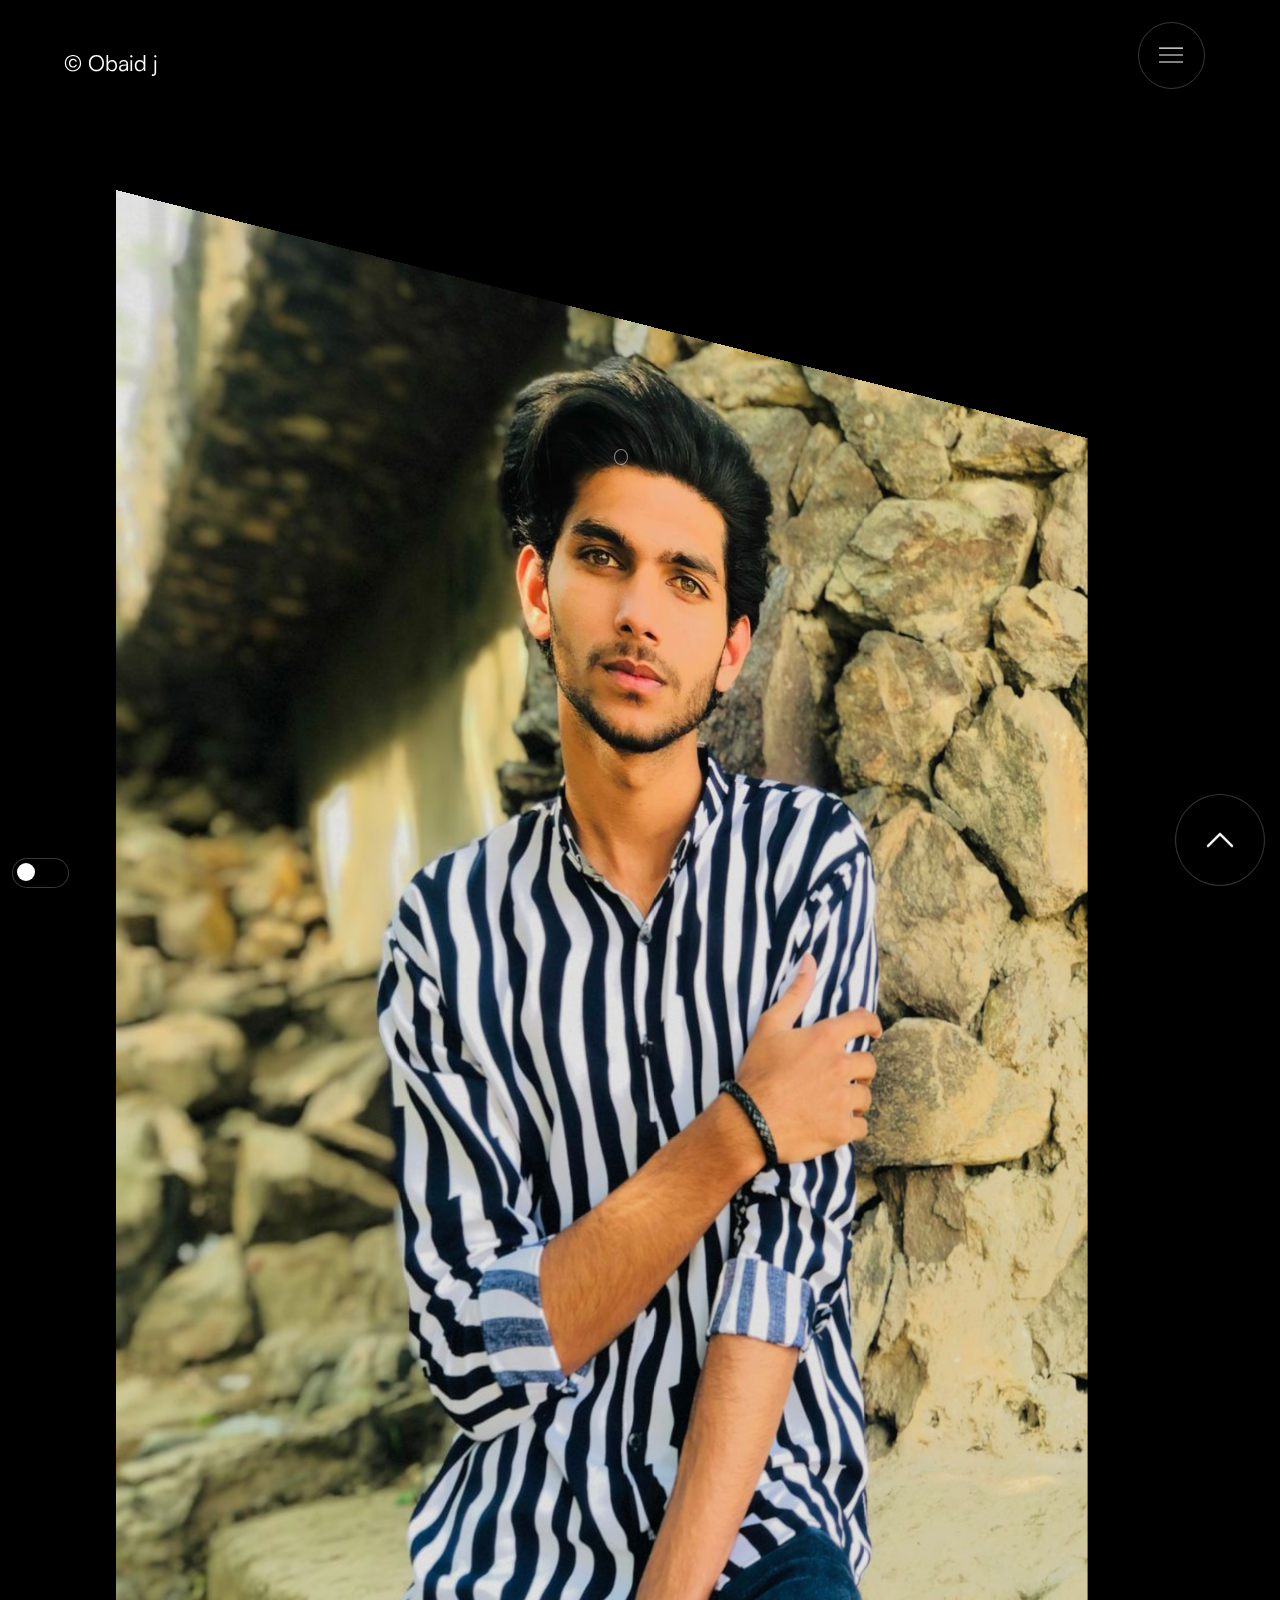
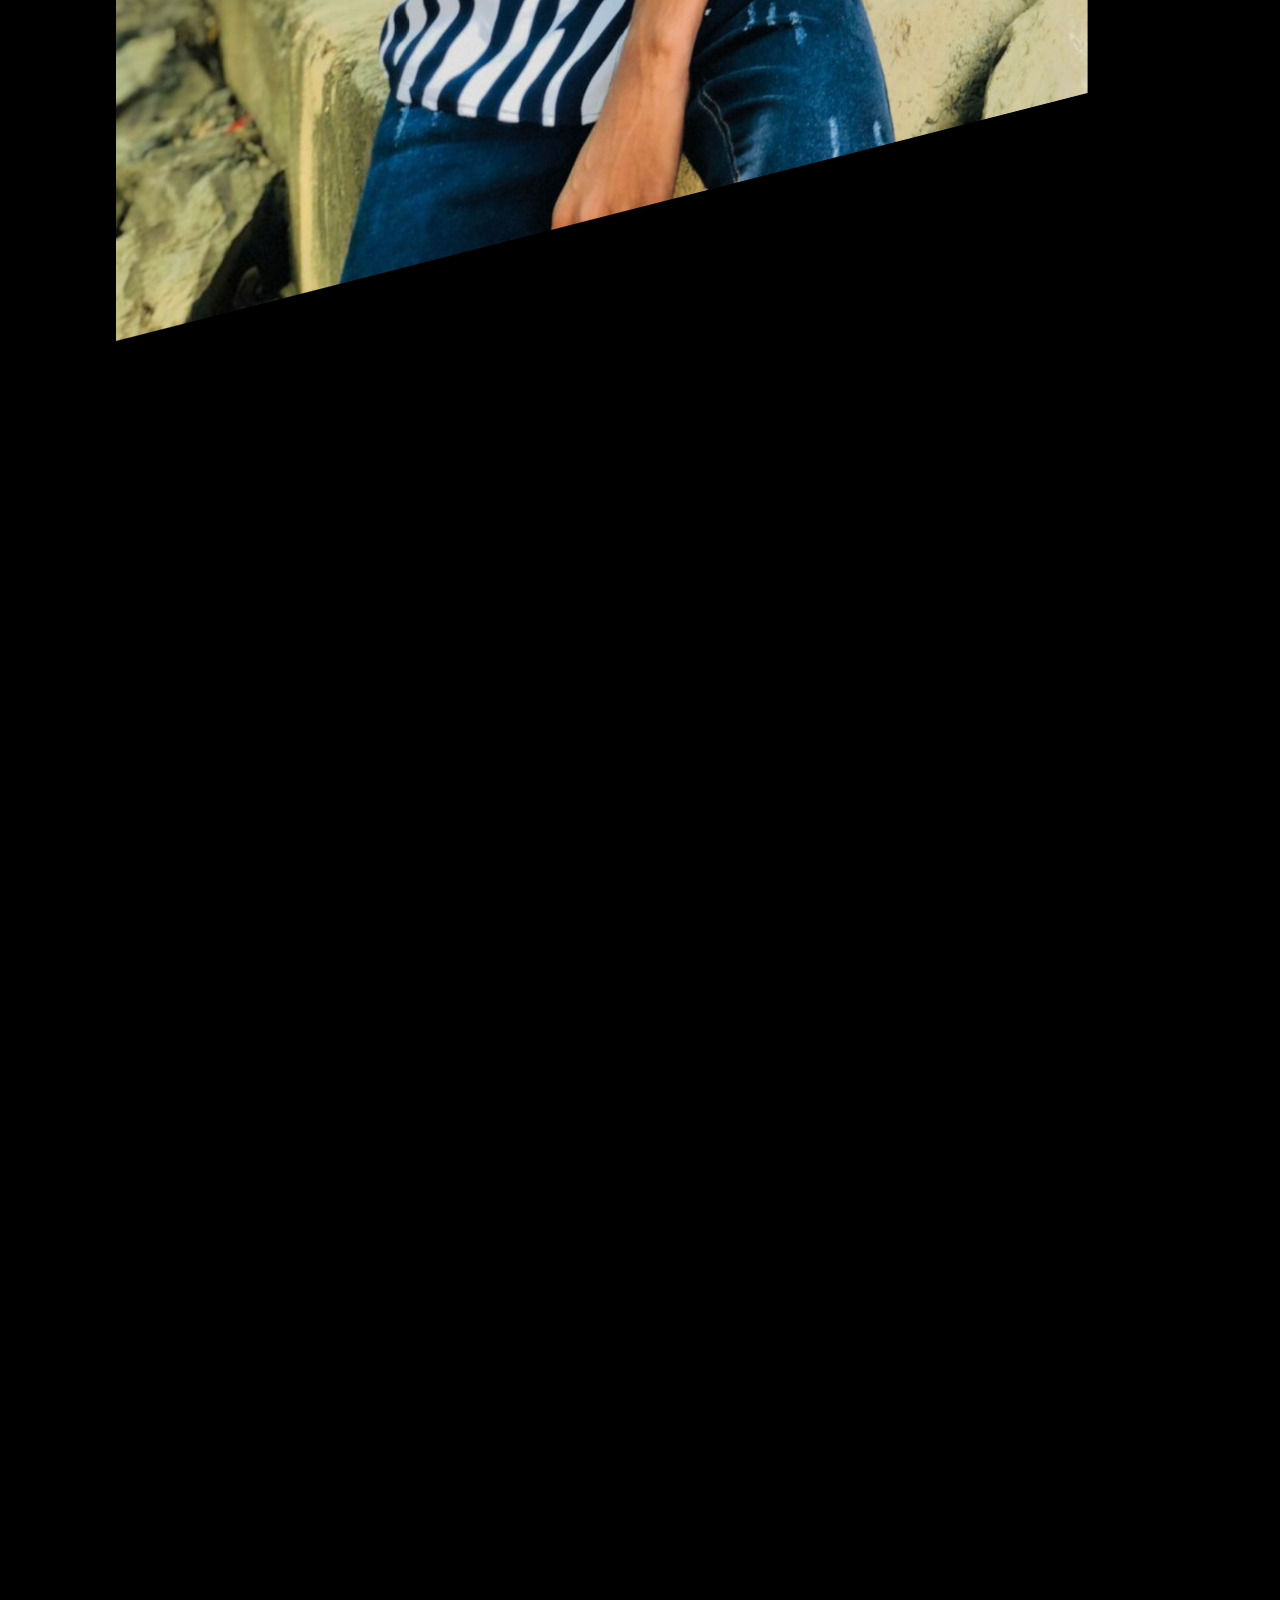
==== index.html @ 86a1f1df "added all files" ====
<!DOCTYPE html><!--  This site was created in Webflow. https://webflow.com  --><!--  Last Published: Mon Aug 26 2024 09:18:14 GMT+0000 (Coordinated Universal Time)  -->
<html data-wf-page="6597f64e875dc4e3e3de4b7d" data-wf-site="6597f64e875dc4e3e3de4b77">
<head>
  <meta charset="utf-8">
  <title>ObaidJ</title>
  <meta content="width=device-width, initial-scale=1" name="viewport">
  <meta content="Webflow" name="generator">
  <link href="css/normalize.css" rel="stylesheet" type="text/css">
  <link href="css/webflow.css" rel="stylesheet" type="text/css">
  <link href="css/obaidj.webflow.css" rel="stylesheet" type="text/css">
  <script type="text/javascript">!function(o,c){var n=c.documentElement,t=" w-mod-";n.className+=t+"js",("ontouchstart"in o||o.DocumentTouch&&c instanceof DocumentTouch)&&(n.className+=t+"touch")}(window,document);</script>
  <link href="images/favicon.ico" rel="shortcut icon" type="image/x-icon">
  <link href="images/webclip.png" rel="apple-touch-icon">
</head>
<body>
  <div id="Top" class="body-content">
    <div class="main-section">
      <div class="navigation-wrapper">
        <div class="navigation">
          <div id="w-node-b36a2c61-57ac-4b3d-02c0-5f10fafe25d3-fafe25d1" class="logo-flex _2">
            <a data-w-id="b36a2c61-57ac-4b3d-02c0-5f10fafe25d4" href="index.html" aria-current="page" class="logo-wrapper w-inline-block w--current">
              <h1 class="leo-logo">© Obaid j</h1>
            </a>
          </div>
          <div id="w-node-b36a2c61-57ac-4b3d-02c0-5f10fafe25d7-fafe25d1" class="second-part">
            <div data-w-id="b36a2c61-57ac-4b3d-02c0-5f10fafe25d8" class="hamburger">
              <div class="hamburger-menu _2"><img src="images/6266874e769131245ca76b85_menu_FILL0_wght200_GRAD0_opsz48.svg" loading="lazy" alt="" class="dots"><img src="images/6266877cb3a0883a7322f603_close_FILL0_wght200_GRAD0_opsz48.svg" loading="lazy" alt="" class="remove">
                <div class="hamburger-overlay"></div>
              </div>
            </div>
            <div id="w-node-b36a2c61-57ac-4b3d-02c0-5f10fafe25dd-fafe25d1" class="menu">
              <div class="container _2">
                <div>
                  <div class="navigation-content">
                    <div class="menu-divider _1">
                      <div>Menu</div>
                    </div>
                    <a href="#Top" data-w-id="b36a2c61-57ac-4b3d-02c0-5f10fafe25e4" class="navigation-link _1 w-inline-block"><img src="images/62668eca760bb8223b470499_pin_drop_FILL0_wght200_GRAD0_opsz48.svg" loading="lazy" alt="" class="nav-icon">
                      <h1 class="navigation-text _1">Home</h1>
                    </a>
                    <a href="#About" data-w-id="b36a2c61-57ac-4b3d-02c0-5f10fafe25e8" class="navigation-link _2 w-inline-block"><img src="images/62668e01b3a0883e5d2334db_account_circle_FILL0_wght200_GRAD0_opsz48.svg" loading="lazy" alt="" class="nav-icon">
                      <h1 class="navigation-text _2">About</h1>
                    </a>
                    <a href="#Resume" data-w-id="b36a2c61-57ac-4b3d-02c0-5f10fafe25ec" class="navigation-link _4 w-inline-block"><img src="images/62668e9063b9175688b3fc05_fingerprint_FILL0_wght200_GRAD0_opsz48.svg" loading="lazy" alt="" class="nav-icon">
                      <h1 class="navigation-text _4">Resume</h1>
                    </a>
                    <a href="#Work" data-w-id="b36a2c61-57ac-4b3d-02c0-5f10fafe25f0" class="navigation-link _3 w-inline-block"><img src="images/62668e919793ad8a5a52027c_grid_view_FILL0_wght200_GRAD0_opsz48.svg" loading="lazy" alt="" class="nav-icon">
                      <h1 class="navigation-text _3">Work</h1>
                    </a>
                    <a href="#Pricing" data-w-id="b36a2c61-57ac-4b3d-02c0-5f10fafe25f4" class="navigation-link _5 w-inline-block"><img src="images/62668e90beb21a3f262a280c_add_shopping_cart_FILL0_wght200_GRAD0_opsz48.svg" loading="lazy" alt="" class="nav-icon">
                      <h1 class="navigation-text _5">Pricing</h1>
                    </a>
                    <a href="#Contact" data-w-id="b36a2c61-57ac-4b3d-02c0-5f10fafe25f8" class="navigation-link _6 w-inline-block"><img src="images/62668e9031378c5aedc9f201_forum_FILL0_wght200_GRAD0_opsz48.svg" loading="lazy" alt="" class="nav-icon">
                      <h1 class="navigation-text _6">Contact</h1>
                    </a>
                  </div>
                </div>
                <div class="social-down">
                  <div class="menu-divider _2">
                    <div>Social</div>
                  </div>
                  <div>
                    <div class="social-flex">
                      <a href="#Work" data-w-id="b36a2c61-57ac-4b3d-02c0-5f10fafe2602" class="social-text social w-inline-block"><img src="images/download.png" loading="lazy" width="75" alt="" class="social-image">
                        <div class="social-small-text">Instagram</div>
                      </a>
                      <a href="#Work" data-w-id="b36a2c61-57ac-4b3d-02c0-5f10fafe2606" class="social-text social w-inline-block"><img src="images/download-1.png" loading="lazy" width="75" alt="" class="social-image">
                        <div class="social-small-text">Facebook</div>
                      </a>
                      <a href="#Work" data-w-id="b36a2c61-57ac-4b3d-02c0-5f10fafe260a" class="social-text social w-inline-block"><img src="images/download-2.png" loading="lazy" width="75" alt="" class="social-image">
                        <div class="social-small-text">Twitter</div>
                      </a>
                      <a href="#Work" data-w-id="b36a2c61-57ac-4b3d-02c0-5f10fafe260e" class="social-text social w-inline-block"><img src="images/download-3.png" loading="lazy" width="75" alt="" class="social-image">
                        <div class="social-small-text">LinkedIn</div>
                      </a>
                    </div>
                  </div>
                </div>
              </div>
              <div class="backdrop-filter"></div>
            </div>
          </div>
        </div>
      </div>
      <div class="container">
        <div class="w-layout-grid page-grid">
          <div id="w-node-_4fb6bae5-c273-83f3-8e65-46305276951c-e3de4b7d" class="sticky-image">
            <div class="leo-photo"><img src="images/IMG_0140.jpeg" loading="lazy" width="1512" sizes="(max-width: 479px) 100vw, (max-width: 767px) 85vw, (max-width: 991px) 76vw, 65vw" alt="" srcset="images/IMG_0140-p-500.jpeg 500w, images/IMG_0140-p-800.jpeg 800w, images/IMG_0140-p-1080.jpeg 1080w, images/IMG_0140-p-1600.jpeg 1600w, images/IMG_0140-p-2000.jpeg 2000w, images/IMG_0140-p-2600.jpeg 2600w, images/IMG_0140.jpeg 3024w" class="image"></div>
          </div>
          <div id="w-node-b05b67b4-0fe8-e1c8-a734-1cc242a78407-e3de4b7d">
            <div class="margin-80px">
              <h1 data-w-id="25966eda-c26f-ab95-659f-b69f819414e1" style="opacity:0" class="title-1">Webflow Expert &amp; Designer,<br>Lahore. </h1>
            </div>
            <div class="margin-300px">
              <div id="About" class="element-wrapper">
                <div data-w-id="a40a0cc8-4948-aed4-8a30-f994e2e95c86" style="opacity:0" class="menu-divider">
                  <div>About Me</div>
                </div>
                <div class="margin-30px">
                  <h2 data-w-id="03e47912-ad9c-1dd7-a26d-373e6b65a020" style="opacity:0" class="title-2">I am award-winning Webflow Developer specialized in UX/UI, currently <span class="lighter">living in Lahore</span>, Pak. Where I have been working as a freelancer for about 4 years.<br><br>I work from the user experience to the visual details and then transform these in working code. I am a minimal designer and I really like the <span class="lighter">simple and elegant style</span>. I worked with a range of clients focusing on web apps and platforms with Google in partnership with Webflow.</h2>
                </div>
              </div>
            </div>
            <div class="margin-200px">
              <div data-w-id="4b85b5c8-2952-edcb-129d-8a59e81cf6c1" style="opacity:0" class="menu-divider">
                <div>Achievements</div>
              </div>
              <div class="margin-30px">
                <div class="metrics">
                  <div data-w-id="5f78ec1c-806e-3f95-a2df-469aeb898abb" class="numbers">
                    <div style="-webkit-transform:translate3d(0, 0%, 0) scale3d(1, 1, 1) rotateX(0) rotateY(0) rotateZ(0) skew(0, 0);-moz-transform:translate3d(0, 0%, 0) scale3d(1, 1, 1) rotateX(0) rotateY(0) rotateZ(0) skew(0, 0);-ms-transform:translate3d(0, 0%, 0) scale3d(1, 1, 1) rotateX(0) rotateY(0) rotateZ(0) skew(0, 0);transform:translate3d(0, 0%, 0) scale3d(1, 1, 1) rotateX(0) rotateY(0) rotateZ(0) skew(0, 0)" class="all-numbers _1">
                      <div class="number-digit">0</div>
                      <div class="number-digit">1</div>
                      <div class="number-digit">2</div>
                      <div class="number-digit">3</div>
                      <div class="number-digit">4</div>
                      <div class="number-digit">5</div>
                      <div class="number-digit">6</div>
                      <div class="number-digit">7</div>
                      <div class="number-digit">8</div>
                      <div class="number-digit">9</div>
                    </div>
                    <div style="-webkit-transform:translate3d(0, 0%, 0) scale3d(1, 1, 1) rotateX(0) rotateY(0) rotateZ(0) skew(0, 0);-moz-transform:translate3d(0, 0%, 0) scale3d(1, 1, 1) rotateX(0) rotateY(0) rotateZ(0) skew(0, 0);-ms-transform:translate3d(0, 0%, 0) scale3d(1, 1, 1) rotateX(0) rotateY(0) rotateZ(0) skew(0, 0);transform:translate3d(0, 0%, 0) scale3d(1, 1, 1) rotateX(0) rotateY(0) rotateZ(0) skew(0, 0)" class="all-numbers _2">
                      <div class="number-digit">0</div>
                      <div class="number-digit">1</div>
                      <div class="number-digit">2</div>
                      <div class="number-digit">3</div>
                      <div class="number-digit">4</div>
                      <div class="number-digit">5</div>
                      <div class="number-digit">6</div>
                      <div class="number-digit">7</div>
                      <div class="number-digit">8</div>
                      <div class="number-digit">9</div>
                    </div>
                    <div style="-webkit-transform:translate3d(0, 0%, 0) scale3d(1, 1, 1) rotateX(0) rotateY(0) rotateZ(0) skew(0, 0);-moz-transform:translate3d(0, 0%, 0) scale3d(1, 1, 1) rotateX(0) rotateY(0) rotateZ(0) skew(0, 0);-ms-transform:translate3d(0, 0%, 0) scale3d(1, 1, 1) rotateX(0) rotateY(0) rotateZ(0) skew(0, 0);transform:translate3d(0, 0%, 0) scale3d(1, 1, 1) rotateX(0) rotateY(0) rotateZ(0) skew(0, 0)" class="all-numbers _3">
                      <div class="number-digit">0</div>
                      <div class="number-digit">1</div>
                      <div class="number-digit">2</div>
                      <div class="number-digit">3</div>
                      <div class="number-digit">4</div>
                      <div class="number-digit">5</div>
                      <div class="number-digit">6</div>
                      <div class="number-digit">7</div>
                      <div class="number-digit">8</div>
                      <div class="number-digit">9</div>
                    </div>
                    <div class="small-sign">+</div>
                  </div>
                  <div class="margin-10px">
                    <p data-w-id="ad0245c2-b802-e3ab-cdbc-c8bf1062bc3b" style="opacity:0" class="metrics-text">Projects done</p>
                  </div>
                </div>
                <div class="metrics">
                  <div data-w-id="3e7515f0-4f4f-d777-e4eb-5deb4dc46aea" class="numbers">
                    <div style="-webkit-transform:translate3d(0, 0px, 0) scale3d(1, 1, 1) rotateX(0) rotateY(0) rotateZ(0) skew(0, 0);-moz-transform:translate3d(0, 0px, 0) scale3d(1, 1, 1) rotateX(0) rotateY(0) rotateZ(0) skew(0, 0);-ms-transform:translate3d(0, 0px, 0) scale3d(1, 1, 1) rotateX(0) rotateY(0) rotateZ(0) skew(0, 0);transform:translate3d(0, 0px, 0) scale3d(1, 1, 1) rotateX(0) rotateY(0) rotateZ(0) skew(0, 0)" class="all-numbers _1">
                      <div class="number-digit">0</div>
                      <div class="number-digit">1</div>
                      <div class="number-digit">2</div>
                      <div class="number-digit">3</div>
                      <div class="number-digit">4</div>
                      <div class="number-digit">5</div>
                      <div class="number-digit">6</div>
                      <div class="number-digit">7</div>
                      <div class="number-digit">8</div>
                      <div class="number-digit">9</div>
                    </div>
                    <div style="-webkit-transform:translate3d(0, 0px, 0) scale3d(1, 1, 1) rotateX(0) rotateY(0) rotateZ(0) skew(0, 0);-moz-transform:translate3d(0, 0px, 0) scale3d(1, 1, 1) rotateX(0) rotateY(0) rotateZ(0) skew(0, 0);-ms-transform:translate3d(0, 0px, 0) scale3d(1, 1, 1) rotateX(0) rotateY(0) rotateZ(0) skew(0, 0);transform:translate3d(0, 0px, 0) scale3d(1, 1, 1) rotateX(0) rotateY(0) rotateZ(0) skew(0, 0)" class="all-numbers _2">
                      <div class="number-digit">0</div>
                      <div class="number-digit">1</div>
                      <div class="number-digit">2</div>
                      <div class="number-digit">3</div>
                      <div class="number-digit">4</div>
                      <div class="number-digit">5</div>
                      <div class="number-digit">6</div>
                      <div class="number-digit">7</div>
                      <div class="number-digit">8</div>
                      <div class="number-digit">9</div>
                    </div>
                  </div>
                  <div class="margin-10px">
                    <p data-w-id="3e7515f0-4f4f-d777-e4eb-5deb4dc46b2d" style="opacity:0" class="metrics-text">Development Awards</p>
                  </div>
                </div>
                <div class="metrics">
                  <div data-w-id="0376a4a9-32f2-6c52-34db-7ed68078e406" class="numbers">
                    <div style="-webkit-transform:translate3d(0, 0%, 0) scale3d(1, 1, 1) rotateX(0) rotateY(0) rotateZ(0) skew(0, 0);-moz-transform:translate3d(0, 0%, 0) scale3d(1, 1, 1) rotateX(0) rotateY(0) rotateZ(0) skew(0, 0);-ms-transform:translate3d(0, 0%, 0) scale3d(1, 1, 1) rotateX(0) rotateY(0) rotateZ(0) skew(0, 0);transform:translate3d(0, 0%, 0) scale3d(1, 1, 1) rotateX(0) rotateY(0) rotateZ(0) skew(0, 0)" class="all-numbers _1">
                      <div class="number-digit">0</div>
                      <div class="number-digit">1</div>
                      <div class="number-digit">2</div>
                      <div class="number-digit">3</div>
                      <div class="number-digit">4</div>
                      <div class="number-digit">5</div>
                      <div class="number-digit">6</div>
                      <div class="number-digit">7</div>
                      <div class="number-digit">8</div>
                      <div class="number-digit">9</div>
                    </div>
                    <div style="-webkit-transform:translate3d(0, 0%, 0) scale3d(1, 1, 1) rotateX(0) rotateY(0) rotateZ(0) skew(0, 0);-moz-transform:translate3d(0, 0%, 0) scale3d(1, 1, 1) rotateX(0) rotateY(0) rotateZ(0) skew(0, 0);-ms-transform:translate3d(0, 0%, 0) scale3d(1, 1, 1) rotateX(0) rotateY(0) rotateZ(0) skew(0, 0);transform:translate3d(0, 0%, 0) scale3d(1, 1, 1) rotateX(0) rotateY(0) rotateZ(0) skew(0, 0)" class="all-numbers _2">
                      <div class="number-digit">0</div>
                      <div class="number-digit">1</div>
                      <div class="number-digit">2</div>
                      <div class="number-digit">3</div>
                      <div class="number-digit">4</div>
                      <div class="number-digit">5</div>
                      <div class="number-digit">6</div>
                      <div class="number-digit">7</div>
                      <div class="number-digit">8</div>
                      <div class="number-digit">9</div>
                    </div>
                    <div style="-webkit-transform:translate3d(0, 0%, 0) scale3d(1, 1, 1) rotateX(0) rotateY(0) rotateZ(0) skew(0, 0);-moz-transform:translate3d(0, 0%, 0) scale3d(1, 1, 1) rotateX(0) rotateY(0) rotateZ(0) skew(0, 0);-ms-transform:translate3d(0, 0%, 0) scale3d(1, 1, 1) rotateX(0) rotateY(0) rotateZ(0) skew(0, 0);transform:translate3d(0, 0%, 0) scale3d(1, 1, 1) rotateX(0) rotateY(0) rotateZ(0) skew(0, 0)" class="all-numbers _3">
                      <div class="number-digit">0</div>
                      <div class="number-digit">1</div>
                      <div class="number-digit">2</div>
                      <div class="number-digit">3</div>
                      <div class="number-digit">4</div>
                      <div class="number-digit">5</div>
                      <div class="number-digit">6</div>
                      <div class="number-digit">7</div>
                      <div class="number-digit">8</div>
                      <div class="number-digit">9</div>
                    </div>
                    <div class="small-sign">%</div>
                  </div>
                  <div class="margin-10px">
                    <p data-w-id="0376a4a9-32f2-6c52-34db-7ed68078e449" style="opacity:0" class="metrics-text">Client ROI</p>
                  </div>
                </div>
              </div>
            </div>
            <div class="margin-200px">
              <div data-w-id="32fcbb0a-28e7-01ab-0b15-0d59b605b65c" style="opacity:0" class="menu-divider">
                <div>What i do</div>
              </div>
              <h2 data-w-id="4de956a0-5798-8ad4-7ee8-d68935d3927c" style="opacity:0" class="title-2">I&#x27;m a subhead that goes with a very long story.</h2>
              <div class="margin-50px">
                <div class="toogle-max-w">
                  <div data-hover="false" data-delay="0" data-w-id="7b772e46-deed-b4f9-7e6f-3c01cb65f9fb" style="opacity:0" class="toggle-main-2 w-dropdown">
                    <div class="what-i-do-toggle w-dropdown-toggle">
                      <div class="service-flex">
                        <div><img src="images/download.svg" loading="lazy" width="44" alt="" class="image"></div>
                        <div class="qa-text">Webflow</div>
                      </div>
                      <div class="toggle-icon"><img src="images/6266b8adba19d8460344cbec_add_FILL0_wght200_GRAD0_opsz48.svg" loading="lazy" width="18" alt="" class="image-2"></div>
                    </div>
                    <nav style="-webkit-transform:translate3d(0, 0, 0) scale3d(0.7, 0.7, 1) rotateX(0) rotateY(0) rotateZ(0) skew(0, 0);-moz-transform:translate3d(0, 0, 0) scale3d(0.7, 0.7, 1) rotateX(0) rotateY(0) rotateZ(0) skew(0, 0);-ms-transform:translate3d(0, 0, 0) scale3d(0.7, 0.7, 1) rotateX(0) rotateY(0) rotateZ(0) skew(0, 0);transform:translate3d(0, 0, 0) scale3d(0.7, 0.7, 1) rotateX(0) rotateY(0) rotateZ(0) skew(0, 0);opacity:0" class="toggle-content w-dropdown-list">
                      <div>
                        <ul role="list" class="w-list-unstyled">
                          <li class="list-item">
                            <div class="paragraph">Webflow Templates</div>
                          </li>
                          <li class="list-item">
                            <div class="paragraph">Responsive Design</div>
                          </li>
                          <li class="list-item">
                            <div class="paragraph">3D Animations &amp; Interactions<br></div>
                          </li>
                          <li class="list-item">
                            <div class="paragraph">SEO, API, Java script Backend...</div>
                          </li>
                        </ul>
                      </div>
                    </nav>
                  </div>
                  <div data-hover="false" data-delay="0" data-w-id="547515f0-cd9f-b8b4-c1fc-52bc5341e6b3" style="opacity:0" class="toggle-main-2 w-dropdown">
                    <div class="what-i-do-toggle w-dropdown-toggle">
                      <div class="service-flex">
                        <div><img src="images/6266b9852754276839afbd11_dashboard_FILL0_wght200_GRAD0_opsz48.svg" loading="lazy" width="44" alt="" class="image"></div>
                        <div class="qa-text">Product Design</div>
                      </div>
                      <div class="toggle-icon"><img src="images/6266b8adba19d8460344cbec_add_FILL0_wght200_GRAD0_opsz48.svg" loading="lazy" width="18" alt="" class="image-2"></div>
                    </div>
                    <nav style="-webkit-transform:translate3d(0, 0, 0) scale3d(0.7, 0.7, 1) rotateX(0) rotateY(0) rotateZ(0) skew(0, 0);-moz-transform:translate3d(0, 0, 0) scale3d(0.7, 0.7, 1) rotateX(0) rotateY(0) rotateZ(0) skew(0, 0);-ms-transform:translate3d(0, 0, 0) scale3d(0.7, 0.7, 1) rotateX(0) rotateY(0) rotateZ(0) skew(0, 0);transform:translate3d(0, 0, 0) scale3d(0.7, 0.7, 1) rotateX(0) rotateY(0) rotateZ(0) skew(0, 0);opacity:0" class="toggle-content w-dropdown-list">
                      <div>
                        <ul role="list" class="w-list-unstyled">
                          <li class="list-item">
                            <div class="paragraph">UI and Interactive Design!</div>
                          </li>
                          <li class="list-item">
                            <div class="paragraph">Modren Interface</div>
                          </li>
                          <li class="list-item">
                            <div class="paragraph">Minimal Design</div>
                          </li>
                          <li class="list-item">
                            <div class="paragraph">Business design</div>
                          </li>
                        </ul>
                      </div>
                    </nav>
                  </div>
                  <div data-hover="false" data-delay="0" data-w-id="e71d591a-1b5e-ed02-179c-c97bfb1ba991" style="opacity:0" class="toggle-main-2 w-dropdown">
                    <div class="what-i-do-toggle w-dropdown-toggle">
                      <div class="service-flex">
                        <div><img src="images/6266b9d82754271522afc27a_storefront_FILL0_wght200_GRAD0_opsz48.svg" loading="lazy" width="44" alt="" class="image"></div>
                        <div class="qa-text">Ecommerce</div>
                      </div>
                      <div class="toggle-icon"><img src="images/6266b8adba19d8460344cbec_add_FILL0_wght200_GRAD0_opsz48.svg" loading="lazy" width="18" alt="" class="image-2"></div>
                    </div>
                    <nav style="-webkit-transform:translate3d(0, 0, 0) scale3d(0.7, 0.7, 1) rotateX(0) rotateY(0) rotateZ(0) skew(0, 0);-moz-transform:translate3d(0, 0, 0) scale3d(0.7, 0.7, 1) rotateX(0) rotateY(0) rotateZ(0) skew(0, 0);-ms-transform:translate3d(0, 0, 0) scale3d(0.7, 0.7, 1) rotateX(0) rotateY(0) rotateZ(0) skew(0, 0);transform:translate3d(0, 0, 0) scale3d(0.7, 0.7, 1) rotateX(0) rotateY(0) rotateZ(0) skew(0, 0);opacity:0" class="toggle-content w-dropdown-list">
                      <div>
                        <ul role="list" class="w-list-unstyled">
                          <li class="list-item">
                            <div class="paragraph">B2B, B2C, C2C</div>
                          </li>
                          <li class="list-item">
                            <div class="paragraph">SAAS</div>
                          </li>
                          <li class="list-item">
                            <div class="paragraph">Ecommerce store</div>
                          </li>
                          <li class="list-item">
                            <div class="paragraph">Improved Customer Engagement</div>
                          </li>
                        </ul>
                      </div>
                    </nav>
                  </div>
                  <div data-hover="false" data-delay="0" data-w-id="8f70fe8c-5c91-c1e5-ca91-d935d89e2dc3" style="opacity:0" class="toggle-main-2 w-dropdown">
                    <div class="what-i-do-toggle w-dropdown-toggle">
                      <div class="service-flex">
                        <div><img src="images/6266b985737dfa54d029aa48_draw_FILL0_wght200_GRAD0_opsz48.svg" loading="lazy" width="44" alt="" class="image"></div>
                        <div class="qa-text">Figma Design</div>
                      </div>
                      <div class="toggle-icon"><img src="images/6266b8adba19d8460344cbec_add_FILL0_wght200_GRAD0_opsz48.svg" loading="lazy" width="18" alt="" class="image-2"></div>
                    </div>
                    <nav style="-webkit-transform:translate3d(0, 0, 0) scale3d(0.7, 0.7, 1) rotateX(0) rotateY(0) rotateZ(0) skew(0, 0);-moz-transform:translate3d(0, 0, 0) scale3d(0.7, 0.7, 1) rotateX(0) rotateY(0) rotateZ(0) skew(0, 0);-ms-transform:translate3d(0, 0, 0) scale3d(0.7, 0.7, 1) rotateX(0) rotateY(0) rotateZ(0) skew(0, 0);transform:translate3d(0, 0, 0) scale3d(0.7, 0.7, 1) rotateX(0) rotateY(0) rotateZ(0) skew(0, 0);opacity:0" class="toggle-content w-dropdown-list">
                      <div>
                        <ul role="list" class="w-list-unstyled">
                          <li class="list-item">
                            <div class="paragraph">Ui &amp; Ux Design</div>
                          </li>
                          <li class="list-item">
                            <div class="paragraph">Website Redesign</div>
                          </li>
                          <li class="list-item">
                            <div class="paragraph">Figma to Webflow</div>
                          </li>
                          <li class="list-item">
                            <div class="paragraph">Clone existing Website</div>
                          </li>
                        </ul>
                      </div>
                    </nav>
                  </div>
                </div>
              </div>
            </div>
            <div id="Resume" class="margin-200px _2">
              <div data-w-id="d5dccb07-5bae-e9ce-600b-dfd2f9c1dfa5" style="opacity:0" class="menu-divider">
                <div>Resume</div>
              </div>
              <h2 data-w-id="862b7526-1533-ae1c-2c0a-758cc98efb30" style="opacity:0" class="title-2">My Experience</h2>
              <div class="margin-40px">
                <div class="process-wrapper">
                  <div data-w-id="590544cb-b5fe-c148-409c-6776193fa463" style="opacity:0" class="process-content">
                    <div class="w-layout-grid process-grid">
                      <div id="w-node-d68f6e39-3810-2c69-d836-3397e3446631-e3de4b7d" class="process-part-2">
                        <div class="process-line">
                          <div class="process-overlay"></div>
                        </div>
                        <div>
                          <p class="paragraph">Google at 2018-2019</p>
                          <h1 class="process-title">Motion &amp; Interactive Designer</h1>
                          <div>
                            <p class="paragraph">Started my inter at Google</p>
                          </div>
                        </div>
                      </div>
                    </div>
                  </div>
                  <div data-w-id="6911ab74-7dc6-dd8c-3115-04980d959819" style="opacity:0" class="process-content">
                    <div class="w-layout-grid process-grid">
                      <div id="w-node-_6911ab74-7dc6-dd8c-3115-04980d95981b-e3de4b7d" class="process-part-2">
                        <div class="process-line">
                          <div class="process-overlay"></div>
                        </div>
                        <div>
                          <p class="paragraph">  Refine Expert at 2019-2021</p>
                          <h1 class="process-title">Senior Interface Developer</h1>
                          <div>
                            <p class="paragraph">As Associate founder</p>
                          </div>
                        </div>
                      </div>
                    </div>
                  </div>
                  <div data-w-id="6f594edc-b63f-c8d4-a5b6-4acde87cd924" style="opacity:0" class="process-content">
                    <div class="w-layout-grid process-grid">
                      <div id="w-node-_6f594edc-b63f-c8d4-a5b6-4acde87cd926-e3de4b7d" class="process-part-2">
                        <div class="process-line">
                          <div class="process-overlay"></div>
                        </div>
                        <div>
                          <p class="paragraph">Webflow at 2021-2022</p>
                          <h1 class="process-title">Full-Stack Developer</h1>
                          <div>
                            <p class="paragraph">Followed my passion of Design</p>
                          </div>
                        </div>
                      </div>
                    </div>
                  </div>
                  <div data-w-id="1e1ff3ad-0186-93d9-6d21-899e681c20fa" style="opacity:0" class="process-content">
                    <div class="w-layout-grid process-grid">
                      <div id="w-node-_1e1ff3ad-0186-93d9-6d21-899e681c20fc-e3de4b7d" class="process-part-2">
                        <div class="process-line">
                          <div class="process-overlay"></div>
                        </div>
                        <div>
                          <p class="paragraph">Upwork at 2022-Present</p>
                          <h1 class="process-title">Freelancer</h1>
                          <div>
                            <p class="paragraph">Loved it.</p>
                          </div>
                        </div>
                      </div>
                    </div>
                  </div>
                </div>
              </div>
            </div>
            <div id="Work" class="margin-200px _2 w-node-_4fe275c5-f362-0ad6-1686-61e89ad3cd3d-e3de4b7d">
              <div data-w-id="a9f7eea3-d78b-d5b0-2a91-02073ffdd777" style="opacity:0" class="menu-divider">
                <div>Selected Work</div>
              </div>
              <h2 data-w-id="e4735474-e457-c55a-3be6-1c973e90097f" style="opacity:0" class="title-2">These are some of my recent favorites – <span class="lighter">always subject to change</span>.<br>‍</h2>
              <div class="margin-50px">
                <a data-w-id="9fec94b4-bd62-1afa-72ca-a659668207c3" href="index.html" aria-current="page" class="portfolio-wrapper w-inline-block w--current">
                  <div><img alt="" loading="lazy" style="filter:grayscale(100%)" src="images/download-1.png" class="image-3"></div>
                  <div style="-webkit-transform:translate3d(0, 0, 0) scale3d(0, 0, 1) rotateX(0) rotateY(0) rotateZ(0) skew(0, 0);-moz-transform:translate3d(0, 0, 0) scale3d(0, 0, 1) rotateX(0) rotateY(0) rotateZ(0) skew(0, 0);-ms-transform:translate3d(0, 0, 0) scale3d(0, 0, 1) rotateX(0) rotateY(0) rotateZ(0) skew(0, 0);transform:translate3d(0, 0, 0) scale3d(0, 0, 1) rotateX(0) rotateY(0) rotateZ(0) skew(0, 0);opacity:0" class="work-circle">
                    <div>View<br><em>work<br>‍</em></div>
                  </div>
                  <div class="flex-project">
                    <h3 style="-webkit-transform:translate3d(0, 10px, 0) scale3d(1, 1, 1) rotateX(0) rotateY(0) rotateZ(0) skew(0, 0);-moz-transform:translate3d(0, 10px, 0) scale3d(1, 1, 1) rotateX(0) rotateY(0) rotateZ(0) skew(0, 0);-ms-transform:translate3d(0, 10px, 0) scale3d(1, 1, 1) rotateX(0) rotateY(0) rotateZ(0) skew(0, 0);transform:translate3d(0, 10px, 0) scale3d(1, 1, 1) rotateX(0) rotateY(0) rotateZ(0) skew(0, 0);opacity:0" class="project-title">Heading</h3>
                    <p style="-webkit-transform:translate3d(0, 10px, 0) scale3d(1, 1, 1) rotateX(0) rotateY(0) rotateZ(0) skew(0, 0);-moz-transform:translate3d(0, 10px, 0) scale3d(1, 1, 1) rotateX(0) rotateY(0) rotateZ(0) skew(0, 0);-ms-transform:translate3d(0, 10px, 0) scale3d(1, 1, 1) rotateX(0) rotateY(0) rotateZ(0) skew(0, 0);transform:translate3d(0, 10px, 0) scale3d(1, 1, 1) rotateX(0) rotateY(0) rotateZ(0) skew(0, 0);opacity:0" class="category">Lorem ipsum<br></p>
                  </div>
                  <div style="opacity:0" class="work-overlay"></div>
                </a>
                <a data-w-id="82389ba1-4a6c-1119-5da6-3028e25018ea" href="index.html" aria-current="page" class="portfolio-wrapper w-inline-block w--current">
                  <div><img alt="" loading="lazy" style="filter:grayscale(100%)" src="images/download-1.png" class="image-3"></div>
                  <div style="-webkit-transform:translate3d(0, 0, 0) scale3d(0, 0, 1) rotateX(0) rotateY(0) rotateZ(0) skew(0, 0);-moz-transform:translate3d(0, 0, 0) scale3d(0, 0, 1) rotateX(0) rotateY(0) rotateZ(0) skew(0, 0);-ms-transform:translate3d(0, 0, 0) scale3d(0, 0, 1) rotateX(0) rotateY(0) rotateZ(0) skew(0, 0);transform:translate3d(0, 0, 0) scale3d(0, 0, 1) rotateX(0) rotateY(0) rotateZ(0) skew(0, 0);opacity:0" class="work-circle">
                    <div>View<br><em>work<br>‍</em></div>
                  </div>
                  <div class="flex-project">
                    <h3 style="-webkit-transform:translate3d(0, 10px, 0) scale3d(1, 1, 1) rotateX(0) rotateY(0) rotateZ(0) skew(0, 0);-moz-transform:translate3d(0, 10px, 0) scale3d(1, 1, 1) rotateX(0) rotateY(0) rotateZ(0) skew(0, 0);-ms-transform:translate3d(0, 10px, 0) scale3d(1, 1, 1) rotateX(0) rotateY(0) rotateZ(0) skew(0, 0);transform:translate3d(0, 10px, 0) scale3d(1, 1, 1) rotateX(0) rotateY(0) rotateZ(0) skew(0, 0);opacity:0" class="project-title">Heading</h3>
                    <p style="-webkit-transform:translate3d(0, 10px, 0) scale3d(1, 1, 1) rotateX(0) rotateY(0) rotateZ(0) skew(0, 0);-moz-transform:translate3d(0, 10px, 0) scale3d(1, 1, 1) rotateX(0) rotateY(0) rotateZ(0) skew(0, 0);-ms-transform:translate3d(0, 10px, 0) scale3d(1, 1, 1) rotateX(0) rotateY(0) rotateZ(0) skew(0, 0);transform:translate3d(0, 10px, 0) scale3d(1, 1, 1) rotateX(0) rotateY(0) rotateZ(0) skew(0, 0);opacity:0" class="category">Lorem ipsum<br></p>
                  </div>
                  <div style="opacity:0" class="work-overlay"></div>
                </a>
                <a data-w-id="6f12ba37-01b3-15a1-e9f3-929eb15a2df8" href="index.html" aria-current="page" class="portfolio-wrapper w-inline-block w--current">
                  <div><img alt="" loading="lazy" style="filter:grayscale(100%)" src="images/download-1.png" class="image-3"></div>
                  <div style="-webkit-transform:translate3d(0, 0, 0) scale3d(0, 0, 1) rotateX(0) rotateY(0) rotateZ(0) skew(0, 0);-moz-transform:translate3d(0, 0, 0) scale3d(0, 0, 1) rotateX(0) rotateY(0) rotateZ(0) skew(0, 0);-ms-transform:translate3d(0, 0, 0) scale3d(0, 0, 1) rotateX(0) rotateY(0) rotateZ(0) skew(0, 0);transform:translate3d(0, 0, 0) scale3d(0, 0, 1) rotateX(0) rotateY(0) rotateZ(0) skew(0, 0);opacity:0" class="work-circle">
                    <div>View<br><em>work<br>‍</em></div>
                  </div>
                  <div class="flex-project">
                    <h3 style="-webkit-transform:translate3d(0, 10px, 0) scale3d(1, 1, 1) rotateX(0) rotateY(0) rotateZ(0) skew(0, 0);-moz-transform:translate3d(0, 10px, 0) scale3d(1, 1, 1) rotateX(0) rotateY(0) rotateZ(0) skew(0, 0);-ms-transform:translate3d(0, 10px, 0) scale3d(1, 1, 1) rotateX(0) rotateY(0) rotateZ(0) skew(0, 0);transform:translate3d(0, 10px, 0) scale3d(1, 1, 1) rotateX(0) rotateY(0) rotateZ(0) skew(0, 0);opacity:0" class="project-title">Heading</h3>
                    <p style="-webkit-transform:translate3d(0, 10px, 0) scale3d(1, 1, 1) rotateX(0) rotateY(0) rotateZ(0) skew(0, 0);-moz-transform:translate3d(0, 10px, 0) scale3d(1, 1, 1) rotateX(0) rotateY(0) rotateZ(0) skew(0, 0);-ms-transform:translate3d(0, 10px, 0) scale3d(1, 1, 1) rotateX(0) rotateY(0) rotateZ(0) skew(0, 0);transform:translate3d(0, 10px, 0) scale3d(1, 1, 1) rotateX(0) rotateY(0) rotateZ(0) skew(0, 0);opacity:0" class="category">Lorem ipsum<br></p>
                  </div>
                  <div style="opacity:0" class="work-overlay"></div>
                </a>
              </div>
            </div>
            <div class="margin-200px _2">
              <div data-w-id="f928f41c-2f40-d629-c6be-40b9a83abf8b" style="opacity:0" class="menu-divider">
                <div>Clients</div>
              </div>
              <h2 data-w-id="f928f41c-2f40-d629-c6be-40b9a83abf8e" style="opacity:0" class="title-2 _2">Webflow, <span class="lighter">Tesla</span>, Adobe, <span class="lighter">Microsoft</span>, Figma, <span class="lighter">Instagram</span>, Google<br>‍<br>‍</h2>
            </div>
            <div id="Pricing" class="margin-200px _2">
              <div data-w-id="fc03723e-97f7-5231-8e45-2d7424686d46" style="opacity:0" class="menu-divider">
                <div>Prcing</div>
              </div>
              <h2 data-w-id="fc03723e-97f7-5231-8e45-2d7424686d49" style="opacity:0" class="title-2">Find the plan that&#x27;s <span class="lighter">right</span> for your <span class="lighter">business</span>.</h2>
              <div class="margin-50px">
                <div data-w-id="1838aa22-558d-fd6d-1bdb-2af9c79593a3" style="opacity:0" class="product-wrapper">
                  <h2 class="pricing-title">Ultimate Website</h2>
                  <div>
                    <p class="paragraph">The Perfect Plan for Large Businesses</p>
                  </div>
                  <h2 class="pricing-title _2">$ 750.00 USD</h2>
                  <div class="margin-30px">
                    <div class="add-to-cart">
                      <a href="#Contact" class="button w-button">Launch your project</a>
                    </div>
                  </div>
                </div>
                <div data-w-id="2f913b39-ff46-3f6f-0639-3330a679d2fa" style="opacity:0" class="product-wrapper">
                  <h2 class="pricing-title">Professional Website</h2>
                  <div>
                    <p class="paragraph">The Perfect Plan for Medium-Sized Businesses</p>
                  </div>
                  <h2 class="pricing-title _2">$ 550.00 USD</h2>
                  <div class="margin-30px">
                    <div class="add-to-cart">
                      <a href="#Contact" class="button w-button">Launch your project</a>
                    </div>
                  </div>
                </div>
                <div data-w-id="c23d2eab-4c63-d1c0-cdf8-fe4f13adca8a" style="opacity:0" class="product-wrapper">
                  <h2 class="pricing-title">Crucial Responsive Website</h2>
                  <div>
                    <p class="paragraph">The Optimal Plan to Launch Your Website</p>
                  </div>
                  <h2 class="pricing-title _2">$ 300.00 USD</h2>
                  <div class="margin-30px">
                    <div class="add-to-cart">
                      <a href="#Contact" class="button w-button">Launch your project</a>
                    </div>
                  </div>
                </div>
              </div>
            </div>
            <div class="margin-200px _2">
              <div data-w-id="8e15247a-b60f-a020-9204-f2cbe0b0f2b4" style="opacity:0" class="menu-divider">
                <div>Faq</div>
              </div>
              <h2 data-w-id="8e15247a-b60f-a020-9204-f2cbe0b0f2b7" style="opacity:0" class="title-2">Frequently Asked <span class="lighter">Questions</span>.</h2>
              <div class="margin-60px">
                <div class="toogle-max-2">
                  <div data-hover="false" data-delay="0" data-w-id="5822b17e-13fb-3bb7-e085-4a16ba8447fa" style="opacity:0" class="toggle-main w-dropdown">
                    <div data-w-id="5822b17e-13fb-3bb7-e085-4a16ba8447fb" class="dropdown-toggle-2 w-dropdown-toggle">
                      <div class="toggle-plus-icon"><img src="images/6266b8adba19d8460344cbec_add_FILL0_wght200_GRAD0_opsz48.svg" loading="lazy" width="27" alt="" class="plus-icon-faq"></div>
                      <div class="faq-small-text">What sectors do you specialise in?</div>
                    </div>
                    <nav style="-webkit-transform:translate3d(0, 0, 0) scale3d(0.7, 0.7, 1) rotateX(0) rotateY(0) rotateZ(0) skew(0, 0);-moz-transform:translate3d(0, 0, 0) scale3d(0.7, 0.7, 1) rotateX(0) rotateY(0) rotateZ(0) skew(0, 0);-ms-transform:translate3d(0, 0, 0) scale3d(0.7, 0.7, 1) rotateX(0) rotateY(0) rotateZ(0) skew(0, 0);transform:translate3d(0, 0, 0) scale3d(0.7, 0.7, 1) rotateX(0) rotateY(0) rotateZ(0) skew(0, 0);opacity:0" class="toggle-content-2 w-dropdown-list">
                      <p class="paragraph">Lorem ipsum dolor sit amet, consectetur adipiscing elit. Suspendisse varius enim in eros elementum tristique. Duis cursus, mi quis viverra ornare, eros dolor interdum nulla, ut commodo diam libero vitae erat. Aenean faucibus nibh et justo cursus id rutrum lorem imperdiet. Nunc ut sem vitae risus tristique posuere.</p>
                    </nav>
                  </div>
                  <div data-hover="false" data-delay="0" data-w-id="ac962930-b166-e5a7-510e-aad5c6faa170" style="opacity:0" class="toggle-main w-dropdown">
                    <div data-w-id="ac962930-b166-e5a7-510e-aad5c6faa171" class="dropdown-toggle-2 w-dropdown-toggle">
                      <div class="toggle-plus-icon"><img src="images/6266b8adba19d8460344cbec_add_FILL0_wght200_GRAD0_opsz48.svg" loading="lazy" width="27" alt="" class="plus-icon-faq"></div>
                      <div class="faq-small-text">Can I cancel my project at any time?</div>
                    </div>
                    <nav style="-webkit-transform:translate3d(0, 0, 0) scale3d(0.7, 0.7, 1) rotateX(0) rotateY(0) rotateZ(0) skew(0, 0);-moz-transform:translate3d(0, 0, 0) scale3d(0.7, 0.7, 1) rotateX(0) rotateY(0) rotateZ(0) skew(0, 0);-ms-transform:translate3d(0, 0, 0) scale3d(0.7, 0.7, 1) rotateX(0) rotateY(0) rotateZ(0) skew(0, 0);transform:translate3d(0, 0, 0) scale3d(0.7, 0.7, 1) rotateX(0) rotateY(0) rotateZ(0) skew(0, 0);opacity:0" class="toggle-content-2 w-dropdown-list">
                      <p class="paragraph">Lorem ipsum dolor sit amet, consectetur adipiscing elit. Suspendisse varius enim in eros elementum tristique. Duis cursus, mi quis viverra ornare, eros dolor interdum nulla, ut commodo diam libero vitae erat. Aenean faucibus nibh et justo cursus id rutrum lorem imperdiet. Nunc ut sem vitae risus tristique posuere.</p>
                    </nav>
                  </div>
                  <div data-hover="false" data-delay="0" data-w-id="91801f08-afcc-4e7b-4c99-5227a0b58023" style="opacity:0" class="toggle-main w-dropdown">
                    <div data-w-id="91801f08-afcc-4e7b-4c99-5227a0b58024" class="dropdown-toggle-2 w-dropdown-toggle">
                      <div class="toggle-plus-icon"><img src="images/6266b8adba19d8460344cbec_add_FILL0_wght200_GRAD0_opsz48.svg" loading="lazy" width="27" alt="" class="plus-icon-faq"></div>
                      <div class="faq-small-text">How do you hire designers?</div>
                    </div>
                    <nav style="-webkit-transform:translate3d(0, 0, 0) scale3d(0.7, 0.7, 1) rotateX(0) rotateY(0) rotateZ(0) skew(0, 0);-moz-transform:translate3d(0, 0, 0) scale3d(0.7, 0.7, 1) rotateX(0) rotateY(0) rotateZ(0) skew(0, 0);-ms-transform:translate3d(0, 0, 0) scale3d(0.7, 0.7, 1) rotateX(0) rotateY(0) rotateZ(0) skew(0, 0);transform:translate3d(0, 0, 0) scale3d(0.7, 0.7, 1) rotateX(0) rotateY(0) rotateZ(0) skew(0, 0);opacity:0" class="toggle-content-2 w-dropdown-list">
                      <p class="paragraph">Lorem ipsum dolor sit amet, consectetur adipiscing elit. Suspendisse varius enim in eros elementum tristique. Duis cursus, mi quis viverra ornare, eros dolor interdum nulla, ut commodo diam libero vitae erat. Aenean faucibus nibh et justo cursus id rutrum lorem imperdiet. Nunc ut sem vitae risus tristique posuere.</p>
                    </nav>
                  </div>
                  <div data-hover="false" data-delay="0" data-w-id="b5b0d76e-7984-cf4c-3e19-df99d18ff724" style="opacity:0" class="toggle-main w-dropdown">
                    <div data-w-id="b5b0d76e-7984-cf4c-3e19-df99d18ff725" class="dropdown-toggle-2 w-dropdown-toggle">
                      <div class="toggle-plus-icon"><img src="images/6266b8adba19d8460344cbec_add_FILL0_wght200_GRAD0_opsz48.svg" loading="lazy" width="27" alt="" class="plus-icon-faq"></div>
                      <div class="faq-small-text">Can I cancel my project at any time?</div>
                    </div>
                    <nav style="-webkit-transform:translate3d(0, 0, 0) scale3d(0.7, 0.7, 1) rotateX(0) rotateY(0) rotateZ(0) skew(0, 0);-moz-transform:translate3d(0, 0, 0) scale3d(0.7, 0.7, 1) rotateX(0) rotateY(0) rotateZ(0) skew(0, 0);-ms-transform:translate3d(0, 0, 0) scale3d(0.7, 0.7, 1) rotateX(0) rotateY(0) rotateZ(0) skew(0, 0);transform:translate3d(0, 0, 0) scale3d(0.7, 0.7, 1) rotateX(0) rotateY(0) rotateZ(0) skew(0, 0);opacity:0" class="toggle-content-2 w-dropdown-list">
                      <p class="paragraph">Lorem ipsum dolor sit amet, consectetur adipiscing elit. Suspendisse varius enim in eros elementum tristique. Duis cursus, mi quis viverra ornare, eros dolor interdum nulla, ut commodo diam libero vitae erat. Aenean faucibus nibh et justo cursus id rutrum lorem imperdiet. Nunc ut sem vitae risus tristique posuere.</p>
                    </nav>
                  </div>
                  <div data-hover="false" data-delay="0" data-w-id="220b2414-7449-3e5e-2c78-5eff8c723774" style="opacity:0" class="toggle-main w-dropdown">
                    <div data-w-id="220b2414-7449-3e5e-2c78-5eff8c723775" class="dropdown-toggle-2 w-dropdown-toggle">
                      <div class="toggle-plus-icon"><img src="images/6266b8adba19d8460344cbec_add_FILL0_wght200_GRAD0_opsz48.svg" loading="lazy" width="27" alt="" class="plus-icon-faq"></div>
                      <div class="faq-small-text">How does your free trial work?</div>
                    </div>
                    <nav style="-webkit-transform:translate3d(0, 0, 0) scale3d(0.7, 0.7, 1) rotateX(0) rotateY(0) rotateZ(0) skew(0, 0);-moz-transform:translate3d(0, 0, 0) scale3d(0.7, 0.7, 1) rotateX(0) rotateY(0) rotateZ(0) skew(0, 0);-ms-transform:translate3d(0, 0, 0) scale3d(0.7, 0.7, 1) rotateX(0) rotateY(0) rotateZ(0) skew(0, 0);transform:translate3d(0, 0, 0) scale3d(0.7, 0.7, 1) rotateX(0) rotateY(0) rotateZ(0) skew(0, 0);opacity:0" class="toggle-content-2 w-dropdown-list">
                      <p class="paragraph">Lorem ipsum dolor sit amet, consectetur adipiscing elit. Suspendisse varius enim in eros elementum tristique. Duis cursus, mi quis viverra ornare, eros dolor interdum nulla, ut commodo diam libero vitae erat. Aenean faucibus nibh et justo cursus id rutrum lorem imperdiet. Nunc ut sem vitae risus tristique posuere.</p>
                    </nav>
                  </div>
                  <div data-hover="false" data-delay="0" data-w-id="803481ce-b84a-43ec-722b-aeb5374af548" style="opacity:0" class="toggle-main w-dropdown">
                    <div data-w-id="803481ce-b84a-43ec-722b-aeb5374af549" class="dropdown-toggle-2 w-dropdown-toggle">
                      <div class="toggle-plus-icon"><img src="images/6266b8adba19d8460344cbec_add_FILL0_wght200_GRAD0_opsz48.svg" loading="lazy" width="27" alt="" class="plus-icon-faq"></div>
                      <div class="faq-small-text">I need to change the number of work?</div>
                    </div>
                    <nav style="-webkit-transform:translate3d(0, 0, 0) scale3d(0.7, 0.7, 1) rotateX(0) rotateY(0) rotateZ(0) skew(0, 0);-moz-transform:translate3d(0, 0, 0) scale3d(0.7, 0.7, 1) rotateX(0) rotateY(0) rotateZ(0) skew(0, 0);-ms-transform:translate3d(0, 0, 0) scale3d(0.7, 0.7, 1) rotateX(0) rotateY(0) rotateZ(0) skew(0, 0);transform:translate3d(0, 0, 0) scale3d(0.7, 0.7, 1) rotateX(0) rotateY(0) rotateZ(0) skew(0, 0);opacity:0" class="toggle-content-2 w-dropdown-list">
                      <p class="paragraph">Lorem ipsum dolor sit amet, consectetur adipiscing elit. Suspendisse varius enim in eros elementum tristique. Duis cursus, mi quis viverra ornare, eros dolor interdum nulla, ut commodo diam libero vitae erat. Aenean faucibus nibh et justo cursus id rutrum lorem imperdiet. Nunc ut sem vitae risus tristique posuere.</p>
                    </nav>
                  </div>
                </div>
              </div>
            </div>
            <div id="Contact" class="margin-200px _2">
              <div data-w-id="3fb6dae2-e68e-c533-8b37-ab0114e800ce" style="opacity:0" class="menu-divider">
                <div>Contact Me</div>
              </div>
              <h2 data-w-id="3fb6dae2-e68e-c533-8b37-ab0114e800d1" style="opacity:0" class="title-2">Hello! Let&#x27;s <span class="lighter">talk</span> about your new project.</h2>
              <div class="margin-60px">
                <div class="w-form">
                  <form id="email-form" name="email-form" data-name="Email Form" method="get" data-wf-page-id="6597f64e875dc4e3e3de4b7d" data-wf-element-id="81c1bfc5-7df0-d882-9a97-1e0fd00486b0">
                    <div data-w-id="73908435-db0a-771b-9f6a-a56d4aef47ac" style="opacity:0" class="contact-flex"><label for="name" class="field-label">Full Name*</label><input class="contact-field-form w-input" maxlength="256" name="name" data-name="Name" placeholder="" type="text" id="name" required=""></div>
                    <div data-w-id="83fb0379-123a-4a34-e6e4-b6a6affe2f60" style="opacity:0" class="contact-flex"><label for="email" class="field-label">Email Address*</label><input class="contact-field-form w-input" maxlength="256" name="email" data-name="Email" placeholder="" type="email" id="email" required=""></div>
                    <div data-w-id="e7064cbc-4e0f-b4b9-ee30-fe6f1acf2c16" style="opacity:0" class="contact-flex"><label for="Phone" class="field-label">Phone Number</label><input class="contact-field-form w-input" maxlength="256" name="Phone" data-name="Phone" placeholder="" type="tel" id="Phone"></div>
                    <div data-w-id="5804af8b-8630-3b8c-2d19-8d7a4a91935c" style="opacity:0" class="contact-flex vertical"><label for="Help" class="field-label">How can we help you?*</label><textarea required="" placeholder="" maxlength="5000" id="Help" name="Help" data-name="Help" class="contact-field-form area w-input"></textarea></div>
                    <div data-w-id="b30fca5b-b8be-9ae8-7b1e-4fdaa383d814" style="opacity:0" class="button-flex"><input type="submit" data-wait="Please wait..." class="button full w-button" value="Send Message"></div>
                  </form>
                  <div class="w-form-done">
                    <div>Thank you! Your submission has been received!</div>
                  </div>
                  <div class="w-form-fail">
                    <div>Oops! Something went wrong while submitting the form.</div>
                  </div>
                </div>
              </div>
            </div>
            <div class="margin-100px">
              <div class="copyright-flex">
                <p class="copyright">© This is a <a href="https://obaidj.webflow.io/" target="_blank" class="link-2">Obaid j</a> portfolio powered by <a href="https://webflow.com/" target="_blank" class="link-3">Webflow</a>
                </p>
              </div>
            </div>
          </div>
        </div>
      </div>
    </div>
    <div class="circle-cursor">
      <div class="circle-overlay"></div>
    </div>
    <div data-w-id="b376c090-8b6e-1ee9-a6b9-e595b12b43cc" class="switcher-mode">
      <div class="circle-switcher"></div>
    </div>
    <div class="loader div-block-2">
      <div class="divblock"><img src="images/6266985abeb21aa26a2a7744_tail-spin.svg" loading="lazy" width="75" alt="" class="image-4">
        <div class="loadin-flex">
          <a href="index.html" aria-current="page" class="link-block w-inline-block w--current">
            <h1 class="leo-logo">© Obaid j</h1>
          </a>
        </div>
      </div>
    </div>
    <a data-w-id="eb244b13-06e9-1403-f0be-2f04bca388d4" href="#Top" class="button-cricle w-inline-block">
      <div class="circle-shape"><img src="[data-uri]" class="arrow-img"></div>
    </a>
  </div>
  <script src="https://d3e54v103j8qbb.cloudfront.net/js/jquery-3.5.1.min.dc5e7f18c8.js?site=6597f64e875dc4e3e3de4b77" type="text/javascript" integrity="sha256-9/aliU8dGd2tb6OSsuzixeV4y/faTqgFtohetphbbj0=" crossorigin="anonymous"></script>
  <script src="js/webflow.js" type="text/javascript"></script>
</body>
</html>
---- css/obaidj.webflow.css ----
:root {
  --black: black;
  --white: white;
  --gray: #ffffff80;
  --dark-gray: #ffffffb3;
  --light-gray: #ffffff38;
  --transparent: transparent;
  --black-2: #1b1b1b;
  --white-2: white;
  --black-3: black;
}

.w-layout-grid {
  grid-row-gap: 16px;
  grid-column-gap: 16px;
  grid-template-rows: auto auto;
  grid-template-columns: 1fr 1fr;
  grid-auto-columns: 1fr;
  display: grid;
}

body {
  background-color: var(--black);
  color: var(--white);
  font-family: Satoshi, sans-serif;
  font-size: 14px;
  font-weight: 700;
  line-height: 20px;
}

.body-content {
  background-color: var(--black);
}

.main-section {
  justify-content: center;
  align-items: center;
  padding: 190px 5% 20px;
  display: flex;
  position: relative;
}

.container {
  z-index: 5;
  flex-direction: column;
  flex: 1;
  max-width: 1200px;
  margin-left: auto;
  margin-right: auto;
  display: flex;
  position: relative;
}

.container._2 {
  justify-content: space-between;
}

.page-grid {
  grid-column-gap: 80px;
  grid-template-rows: auto;
  align-items: start;
}

.sticky-image {
  position: sticky;
  top: 150px;
}

.leo-photo {
  width: 90%;
  margin-left: auto;
  margin-right: auto;
  display: flex;
}

.image {
  transform-origin: 0%;
  transform-style: preserve-3d;
  transform: perspective(300px)rotateX(0)rotateY(5deg)rotateZ(0);
}

.margin-80px {
  margin-top: 80px;
}

.title-1 {
  text-transform: capitalize;
  margin-top: 0;
  margin-bottom: 0;
  font-family: Satoshi, sans-serif;
  font-size: 8vw;
  font-weight: 300;
  line-height: 1;
  position: relative;
}

.margin-300px {
  margin-top: 300px;
}

.element-wrapper {
  padding-top: 100px;
}

.menu-divider {
  color: #ffffff5c;
  border-bottom: 1px solid #ffffff38;
  width: 100%;
  margin-bottom: 40px;
  padding-bottom: 20px;
  font-size: 20px;
  font-weight: 400;
}

.menu-divider._2, .menu-divider._1 {
  margin-bottom: 20px;
  padding-bottom: 15px;
}

.margin-30px {
  margin-top: 30px;
}

.title-2 {
  margin-top: 0;
  margin-bottom: 0;
  font-size: 43px;
  font-weight: 300;
  line-height: 1.05;
}

.title-2._2 {
  font-size: 52px;
  font-weight: 300;
}

.lighter {
  color: #ffffff80;
}

.margin-200px {
  margin-top: 200px;
}

.margin-200px._2 {
  padding-top: 100px;
}

.metrics {
  flex-direction: column;
  align-items: flex-start;
  margin-bottom: 30px;
  display: flex;
}

.numbers {
  justify-content: flex-start;
  height: 110px;
  display: flex;
  overflow: hidden;
}

.all-numbers {
  flex-direction: column;
  display: flex;
}

.number-digit {
  text-align: center;
  padding-top: 5px;
  padding-bottom: 5px;
  font-size: 100px;
  font-weight: 300;
  line-height: 1;
  display: flex;
}

.small-sign {
  color: var(--gray);
  align-self: flex-end;
  margin-left: 2px;
  padding-bottom: 15px;
  font-size: 55px;
  font-weight: 300;
  line-height: 1;
}

.metrics-text {
  color: var(--dark-gray);
  font-size: 19px;
  font-weight: 400;
  line-height: 1.2;
}

.margin-50px {
  flex-direction: column;
  justify-content: flex-start;
  align-items: stretch;
  margin-top: 50px;
  display: flex;
}

.toogle-max-w {
  width: 100%;
  max-width: 940px;
  margin-left: auto;
  margin-right: auto;
}

.toggle-main-2 {
  flex-direction: column;
  justify-content: space-between;
  align-items: flex-start;
  width: 100%;
  display: flex;
}

.what-i-do-toggle {
  border-bottom: 1px solid var(--light-gray);
  justify-content: space-between;
  align-items: center;
  width: 100%;
  height: 76px;
  padding: 0;
  display: flex;
}

.service-flex {
  grid-column-gap: 20px;
  grid-row-gap: 20px;
  align-items: center;
  display: flex;
}

.qa-text {
  color: var(--white);
  font-size: 22px;
  font-weight: 400;
  line-height: 29px;
}

.toggle-icon {
  flex: none;
  justify-content: center;
  align-items: center;
  display: flex;
}

.image-2 {
  color: var(--white);
  width: 30px;
}

.toggle-content {
  background-color: var(--transparent);
  padding-top: 20px;
  padding-bottom: 20px;
  transition: top .2s;
  position: relative;
}

.list-item {
  border-bottom: 1px solid var(--light-gray);
  padding-top: 16px;
  padding-bottom: 16px;
  padding-left: 0;
}

.paragraph {
  color: var(--gray);
  width: auto;
  font-size: 18px;
  font-weight: 400;
  line-height: 1.2;
}

.margin-40px {
  margin-top: 40px;
  position: relative;
}

.process-wrapper {
  margin-left: auto;
  margin-right: auto;
}

.process-content {
  border-top: 1px solid var(--light-gray);
  border-bottom: 1px solid var(--light-gray);
  padding-top: 20px;
  padding-bottom: 20px;
}

.process-grid {
  grid-column-gap: 0px;
  grid-template-rows: auto;
  grid-template-columns: 1fr;
  display: grid;
}

.process-part-2 {
  padding: 15px 10px 5px 40px;
  position: relative;
}

.process-line {
  background-color: var(--light-gray);
  flex-direction: column;
  justify-content: center;
  width: 1px;
  height: 100%;
  display: flex;
  position: absolute;
  top: 0%;
  bottom: 0%;
  left: 0%;
  overflow: hidden;
}

.process-title {
  margin-top: 0;
  font-size: 24px;
  font-weight: 400;
  line-height: 30px;
}

.process-overlay {
  background-color: var(--white);
  width: 1px;
  height: 50px;
  position: absolute;
}

.project-list {
  grid-column-gap: 16px;
  grid-row-gap: 30px;
  grid-template-rows: auto;
  grid-template-columns: 1fr;
  grid-auto-columns: 1fr;
  display: grid;
}

.portfolio-wrapper {
  color: var(--white);
  cursor: none;
  flex-direction: column;
  justify-content: center;
  align-items: center;
  text-decoration: none;
  display: flex;
  position: relative;
  overflow: hidden;
}

.image-3 {
  width: 100%;
  height: 100%;
}

.work-circle {
  z-index: 10;
  -webkit-backdrop-filter: contrast(200%);
  backdrop-filter: contrast(200%);
  text-align: center;
  text-transform: uppercase;
  border-radius: 100%;
  flex-direction: column;
  justify-content: center;
  align-items: center;
  width: 150px;
  height: 150px;
  font-size: 16px;
  font-weight: 700;
  line-height: 1.4;
  display: flex;
  position: absolute;
}

.flex-project {
  flex-direction: column;
  justify-content: space-between;
  align-items: flex-start;
  margin-top: 20px;
  padding-bottom: 20px;
  padding-left: 40px;
  display: flex;
  position: absolute;
  bottom: 0;
  left: 0;
  right: 0;
}

.project-title {
  text-transform: capitalize;
  margin-top: 0;
  margin-bottom: 7px;
  font-size: 24px;
  font-weight: 400;
  line-height: 1.3;
}

.category {
  color: var(--dark-gray);
  font-size: 18px;
  font-weight: 500;
  line-height: 1.2;
}

.work-overlay {
  background-image: none;
  position: absolute;
  inset: 0;
}

.product-list {
  grid-column-gap: 16px;
  grid-row-gap: 25px;
  grid-template-rows: auto;
  grid-template-columns: 1fr;
  grid-auto-columns: 1fr;
  display: grid;
}

.product-wrapper {
  text-align: center;
  background-color: #090909;
  margin-bottom: -1px;
  padding: 35px 35px 20px;
}

.pricing-title {
  margin-top: 0;
  font-size: 24px;
  font-weight: 400;
}

.pricing-title._2 {
  padding-top: 10px;
  padding-bottom: 10px;
  font-size: 29px;
}

.add-to-cart {
  flex-direction: column;
  justify-content: center;
  align-items: center;
  display: flex;
}

.button {
  background-color: var(--black-2);
  color: var(--white);
  text-align: center;
  cursor: pointer;
  border-radius: 3px;
  align-items: center;
  padding: 16px 22px;
  font-size: 17px;
  font-weight: 500;
  text-decoration: none;
  transition: all .3s;
  display: flex;
}

.button:hover {
  background-color: var(--white);
  color: var(--black);
}

.button.full {
  background-color: var(--black-2);
  justify-content: center;
  width: 100%;
}

.button.full:hover {
  background-color: var(--white);
}

.margin-60px {
  margin-top: 60px;
}

.toogle-max-2 {
  max-width: 920px;
  margin-left: auto;
  margin-right: auto;
}

.toggle-main {
  flex-direction: column;
  justify-content: space-between;
  align-items: flex-start;
  width: 100%;
  display: flex;
}

.dropdown-toggle-2 {
  border-bottom: 1px solid var(--light-gray);
  color: var(--white);
  flex: 1;
  align-items: center;
  width: 100%;
  padding-left: 0;
  font-size: 17px;
  display: flex;
}

.toggle-content-2 {
  background-color: var(--transparent);
  padding-top: 20px;
  padding-bottom: 20px;
  padding-right: 20px;
  position: relative;
}

.toggle-plus-icon {
  border: 1px solid var(--light-gray);
  border-radius: 100%;
  flex: none;
  justify-content: center;
  align-items: center;
  width: 40px;
  height: 40px;
  margin-right: 13px;
  display: flex;
}

.faq-small-text {
  white-space: normal;
  word-break: normal;
  font-size: 23px;
  font-weight: 400;
  line-height: 29px;
}

.contact-flex {
  align-items: center;
  margin-bottom: 15px;
  display: flex;
}

.contact-flex.vertical {
  flex-direction: column;
  align-items: flex-start;
  margin-top: 20px;
}

.field-label {
  color: var(--white);
  flex: none;
  font-size: 17px;
  font-weight: 400;
}

.contact-field-form {
  border-style: solid;
  border-width: 1px;
  border-color: var(--black) var(--black) var(--light-gray);
  background-color: var(--transparent);
  color: var(--white);
  -webkit-text-stroke-color: var(--transparent);
  height: 45px;
  margin-left: 32px;
  padding-left: 0;
  font-size: 18px;
  font-weight: 400;
}

.contact-field-form.area {
  height: auto;
  margin-top: 20px;
  margin-left: 0;
  padding-bottom: 70px;
}

.button-flex, .div-block {
  justify-content: center;
  align-items: center;
  display: flex;
}

.margin-100px {
  margin-top: 100px;
}

.copyright-flex {
  grid-column-gap: 13px;
  grid-row-gap: 16px;
  align-items: center;
  display: flex;
}

.copyright {
  color: var(--gray);
  margin-bottom: 0;
  font-size: 15px;
  font-weight: 500;
}

.circle-cursor {
  z-index: 999;
  border-radius: 100%;
  justify-content: center;
  align-items: center;
  width: 14px;
  height: 14px;
  display: flex;
  position: fixed;
  top: 50%;
  left: 48vw;
}

.circle-overlay {
  border: 1px solid var(--gray);
  border-radius: 100%;
  width: 14px;
  height: 14px;
}

.navigation-wrapper {
  z-index: 999;
  position: fixed;
  inset: 0% 0% auto;
}

.navigation {
  z-index: 20;
  grid-column-gap: 16px;
  grid-row-gap: 16px;
  grid-template-rows: auto;
  grid-template-columns: 1fr 1fr;
  grid-auto-columns: 1fr;
  justify-content: space-between;
  align-items: center;
  margin-left: auto;
  margin-right: auto;
  padding: 10px 5%;
  display: grid;
  position: relative;
}

.logo-flex {
  justify-content: center;
  align-items: center;
  display: flex;
}

.logo-flex._2 {
  flex-direction: column;
  justify-content: center;
  align-items: flex-start;
}

.logo-wrapper {
  display: flex;
  position: relative;
}

.logo-wrapper.w--current {
  text-decoration: none;
}

.leo-logo {
  color: var(--white);
  margin-top: 0;
  margin-bottom: 0;
  font-size: 22px;
  font-weight: 400;
  text-decoration: none;
}

.second-part {
  justify-content: flex-end;
  align-items: center;
  display: flex;
}

.hamburger {
  z-index: 9999;
  cursor: pointer;
  order: 1;
  justify-content: center;
  align-items: center;
  width: 90px;
  height: 90px;
  display: flex;
  position: relative;
}

.hamburger-menu {
  flex-direction: column;
  justify-content: center;
  align-items: center;
  width: 50px;
  display: flex;
  position: relative;
  overflow: hidden;
}

.hamburger-menu._2 {
  border: 1px solid var(--light-gray);
  background-color: var(--transparent);
  border-radius: 100%;
  flex-direction: row;
  width: 65px;
  height: 65px;
}

.dots {
  z-index: 2;
  width: 34px;
  position: absolute;
}

.remove {
  z-index: 2;
  width: 34px;
  position: absolute;
  transform: scale(0);
}

.hamburger-overlay {
  z-index: 1;
  border-radius: 100%;
  width: 100%;
  height: 100%;
  position: absolute;
  inset: 0%;
  transform: scale(0);
}

.menu {
  z-index: 888;
  background-color: var(--transparent);
  justify-content: center;
  align-items: stretch;
  width: 420px;
  padding: 12% 5% 40px;
  display: flex;
  position: fixed;
  inset: 0% 0% 0% auto;
  overflow: hidden;
  transform: translate(100%);
}

.navigation-content {
  flex-direction: column;
  align-items: flex-start;
  padding-bottom: 20px;
  display: flex;
}

.navigation-link {
  align-items: center;
  padding: .3vw .3vw .5vw 0;
  text-decoration: none;
  display: flex;
}

.nav-icon {
  opacity: .7;
  width: 28px;
  margin-right: 9px;
}

.navigation-text {
  color: var(--white);
  margin-top: 0;
  margin-bottom: 0;
  font-size: 20px;
  font-weight: 400;
  line-height: 1;
  text-decoration: none;
}

.navigation-text:hover {
  color: var(--gray);
}

.backdrop-filter {
  -webkit-backdrop-filter: blur(10px);
  backdrop-filter: blur(10px);
  position: absolute;
  inset: 0%;
}

.social-flex {
  grid-row-gap: 15px;
  flex-direction: column;
  justify-content: space-between;
  display: flex;
}

.social-text {
  opacity: .5;
  color: var(--white);
  padding-top: 1px;
  font-size: 16px;
  font-weight: 500;
  text-decoration: none;
  transition: all .2s;
}

.social-text:hover {
  opacity: 1;
}

.social-text.social {
  grid-column-gap: 10px;
  justify-content: flex-start;
  align-items: center;
  padding-top: 0;
  display: flex;
}

.social-image {
  filter: invert();
  width: 16px;
}

.loader {
  z-index: 99999;
  background-color: var(--black);
  justify-content: center;
  align-items: center;
  display: flex;
  position: fixed;
  inset: 0%;
}

.divblock {
  flex-direction: column;
  justify-content: center;
  align-items: center;
  display: flex;
}

.loadin-flex {
  margin-top: -15px;
  text-decoration: none;
}

.image-4 {
  opacity: .6;
  width: 36px;
  margin-bottom: 20px;
}

.link-block {
  text-decoration: none;
}

.switcher-mode {
  z-index: 998;
  border: 1px solid var(--light-gray);
  background-color: var(--black);
  cursor: pointer;
  border-radius: 100px;
  width: 51px;
  height: 28px;
  padding: 0 2px;
  position: fixed;
  inset: auto 0% 12px 12px;
}

.circle-switcher {
  background-color: var(--white);
  border-radius: 100%;
  justify-content: center;
  align-items: center;
  width: 18px;
  height: 18px;
  display: flex;
  position: absolute;
  top: 4px;
  left: 4px;
}

.div-block-2 {
  z-index: 99999;
  background-color: var(--black);
  justify-content: center;
  align-items: center;
  display: none;
  position: fixed;
  inset: 0%;
}

.link {
  color: var(--white);
}

.link:hover {
  text-decoration: line-through;
}

.link-2 {
  color: var(--white);
  text-decoration: none;
}

.link-2:hover {
  text-decoration: underline;
}

.link-3 {
  color: var(--white);
}

.link-3:hover {
  text-decoration: line-through;
}

.utility-page-wrap {
  justify-content: center;
  align-items: center;
  width: 100vw;
  max-width: 100%;
  height: 100vh;
  max-height: 100%;
  display: flex;
}

.utility-page-content {
  text-align: center;
  flex-direction: column;
  width: 260px;
  display: flex;
}

.utility-page-form {
  flex-direction: column;
  align-items: stretch;
  display: flex;
}

.section {
  padding: 120px 5%;
  position: relative;
}

.hero-max-w {
  text-align: center;
  max-width: 70%;
  margin-left: auto;
  margin-right: auto;
}

.subhead {
  font-size: 26px;
  font-weight: 400;
  line-height: 1.2;
}

.photo-interaction {
  position: relative;
  overflow: hidden;
}

.photo-interaction._2 {
  max-width: 65%;
  margin-left: auto;
  margin-right: auto;
}

.photo {
  width: 100%;
  height: 100%;
}

.services-flex {
  grid-column-gap: 16px;
  grid-row-gap: 16px;
  grid-template-rows: auto;
  grid-template-columns: 1fr .5fr .5fr;
  grid-auto-columns: 1fr;
  max-width: 65%;
  margin-left: auto;
  margin-right: auto;
  display: grid;
}

.list-title {
  margin-top: 0;
}

.list-title._2 {
  margin-bottom: 15px;
  font-size: 19px;
  font-weight: 400;
}

.rich-text-block {
  max-width: 65%;
  margin-left: auto;
  margin-right: auto;
}

.project-page-grid {
  grid-column-gap: 40px;
  grid-row-gap: 16px;
  grid-template-rows: auto;
  grid-template-columns: 1fr 1fr;
  grid-auto-columns: 1fr;
  display: grid;
}

.logo-absolute {
  color: var(--light-gray);
  flex-flow: column;
  justify-content: center;
  align-items: center;
  margin-top: 30px;
  text-decoration: none;
  display: flex;
  position: absolute;
  inset: 0% auto auto 50%;
  transform: translate(-50%);
}

.button-cricle {
  z-index: 999;
  opacity: 1;
  border-radius: 100%;
  justify-content: center;
  align-items: center;
  width: 90px;
  height: 90px;
  padding: 15px;
  font-size: 18px;
  font-weight: 500;
  line-height: 1.3;
  display: flex;
  position: fixed;
  bottom: 0;
  right: 0;
}

.circle-shape {
  text-align: center;
  border: 1px solid #fff3;
  border-radius: 100%;
  justify-content: center;
  align-items: center;
  width: 100%;
  height: 100%;
  display: flex;
  position: relative;
}

.arrow-img {
  z-index: 3;
  max-width: 40%;
  position: absolute;
}

.text-block {
  text-align: center;
  padding-bottom: 40px;
  font-size: 8vh;
}

@media screen and (max-width: 991px) {
  .main-section {
    padding-top: 120px;
  }

  .container {
    margin-left: 3%;
    margin-right: 3%;
  }

  .page-grid {
    grid-template-columns: 1fr;
  }

  .sticky-image {
    position: relative;
    top: 0;
  }

  .leo-photo {
    justify-content: center;
  }

  .image {
    transform: perspective(300px);
  }

  .title-1 {
    font-size: 80px;
  }

  .margin-300px {
    margin-top: 100px;
  }

  .margin-200px {
    margin-top: 150px;
  }

  .margin-200px._2 {
    margin-top: 40px;
  }

  .faq-small-text {
    font-size: 21px;
  }

  .circle-cursor {
    display: none;
  }

  .logo-flex._2 {
    justify-content: center;
  }

  .hamburger {
    width: 80px;
    height: 80px;
  }

  .hero-max-w {
    max-width: none;
  }

  .rich-text-block {
    max-width: 90%;
    font-size: 18px;
  }

  .project-page-grid {
    grid-column-gap: 0px;
    grid-row-gap: 100px;
    grid-template-columns: 1fr;
  }
}

@media screen and (max-width: 767px) {
  .body-content {
    padding-top: 0;
    padding-left: 0;
  }

  .leo-photo {
    width: 100%;
  }

  .margin-300px {
    margin-top: 50px;
  }

  .title-2._2 {
    font-size: 40px;
  }

  .margin-200px {
    margin-top: 100px;
  }

  .copyright-flex {
    justify-content: center;
  }

  .copyright {
    text-align: center;
  }

  .menu {
    width: 100%;
  }

  .project-page-grid {
    grid-row-gap: 60px;
  }
}

@media screen and (max-width: 479px) {
  .main-section {
    padding-top: 100px;
    padding-left: 5%;
  }

  .title-1 {
    font-size: 50px;
  }

  .element-wrapper {
    padding-top: 80px;
  }

  .title-2 {
    font-size: 30px;
    line-height: 34px;
  }

  .margin-200px._2 {
    padding-top: 60px;
  }

  .paragraph.subhead {
    font-size: 20px;
  }

  .flex-project {
    max-width: 90%;
    margin-top: 0;
    margin-left: auto;
    margin-right: auto;
    padding-bottom: 0;
    padding-left: 0;
  }

  .field-label {
    font-size: 16px;
  }

  .margin-100px {
    margin-top: 60px;
  }

  .copyright {
    text-align: center;
  }

  .navigation {
    padding-left: 3%;
    padding-right: 3%;
  }

  .section {
    padding-bottom: 100px;
  }

  .services-flex {
    grid-template-columns: auto auto auto;
    max-width: none;
  }

  .rich-text-block {
    font-size: 15px;
  }

  .arrow-img {
    max-width: 40%;
  }

  .text-block {
    font-size: 50px;
  }
}

#w-node-_4fb6bae5-c273-83f3-8e65-46305276951c-e3de4b7d, #w-node-b05b67b4-0fe8-e1c8-a734-1cc242a78407-e3de4b7d, #w-node-d68f6e39-3810-2c69-d836-3397e3446631-e3de4b7d, #w-node-_6911ab74-7dc6-dd8c-3115-04980d95981b-e3de4b7d, #w-node-_6f594edc-b63f-c8d4-a5b6-4acde87cd926-e3de4b7d, #w-node-_1e1ff3ad-0186-93d9-6d21-899e681c20fc-e3de4b7d, #Work.w-node-_4fe275c5-f362-0ad6-1686-61e89ad3cd3d-e3de4b7d {
  grid-area: span 1 / span 1 / span 1 / span 1;
}

#w-node-b36a2c61-57ac-4b3d-02c0-5f10fafe25d3-fafe25d1 {
  grid-area: span 2 / span 1 / span 2 / span 1;
}

#w-node-b36a2c61-57ac-4b3d-02c0-5f10fafe25d7-fafe25d1 {
  order: 1;
  grid-area: span 1 / span 1 / span 1 / span 1;
}

#w-node-b36a2c61-57ac-4b3d-02c0-5f10fafe25dd-fafe25d1 {
  grid-area: span 1 / span 1 / span 1 / span 1;
}


@font-face {
  font-family: 'Satoshi';
  src: url('../fonts/Satoshi-Bold.otf') format('opentype');
  font-weight: 700;
  font-style: normal;
  font-display: swap;
}
@font-face {
  font-family: 'Satoshi';
  src: url('../fonts/Satoshi-BoldItalic.otf') format('opentype');
  font-weight: 700;
  font-style: italic;
  font-display: swap;
}
@font-face {
  font-family: 'Satoshi';
  src: url('../fonts/Satoshi-MediumItalic.otf') format('opentype');
  font-weight: 500;
  font-style: italic;
  font-display: swap;
}
@font-face {
  font-family: 'Satoshi';
  src: url('../fonts/Satoshi-Italic.otf') format('opentype');
  font-weight: 400;
  font-style: italic;
  font-display: swap;
}
@font-face {
  font-family: 'Satoshi';
  src: url('../fonts/Satoshi-BlackItalic.otf') format('opentype');
  font-weight: 900;
  font-style: italic;
  font-display: swap;
}
@font-face {
  font-family: 'Satoshi';
  src: url('../fonts/Satoshi-Medium.otf') format('opentype');
  font-weight: 500;
  font-style: normal;
  font-display: swap;
}
@font-face {
  font-family: 'Satoshi';
  src: url('../fonts/Satoshi-Light.otf') format('opentype');
  font-weight: 300;
  font-style: normal;
  font-display: swap;
}
@font-face {
  font-family: 'Satoshi';
  src: url('../fonts/Satoshi-LightItalic.otf') format('opentype');
  font-weight: 300;
  font-style: italic;
  font-display: swap;
}
@font-face {
  font-family: 'Satoshi';
  src: url('../fonts/Satoshi-Regular.otf') format('opentype');
  font-weight: 400;
  font-style: normal;
  font-display: swap;
}
@font-face {
  font-family: 'Satoshi';
  src: url('../fonts/Satoshi-Black.otf') format('opentype');
  font-weight: 900;
  font-style: normal;
  font-display: swap;
}
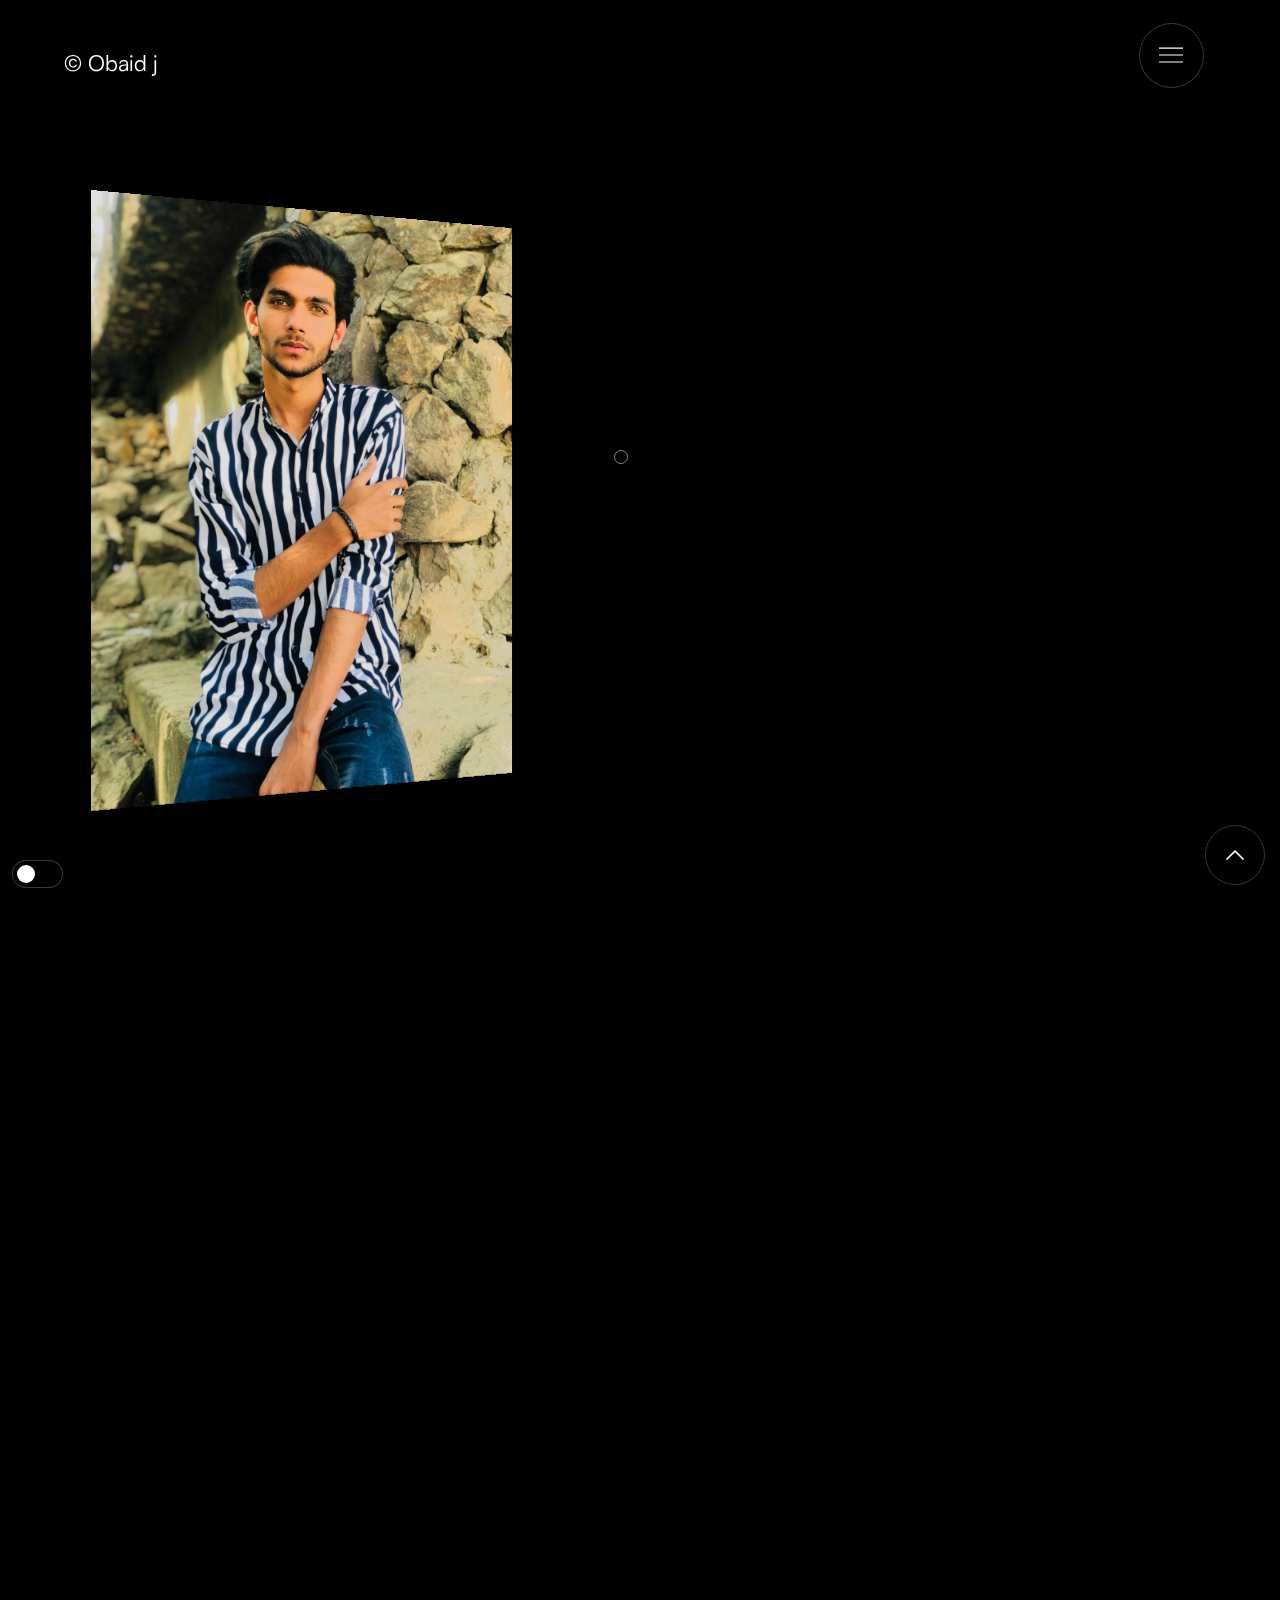
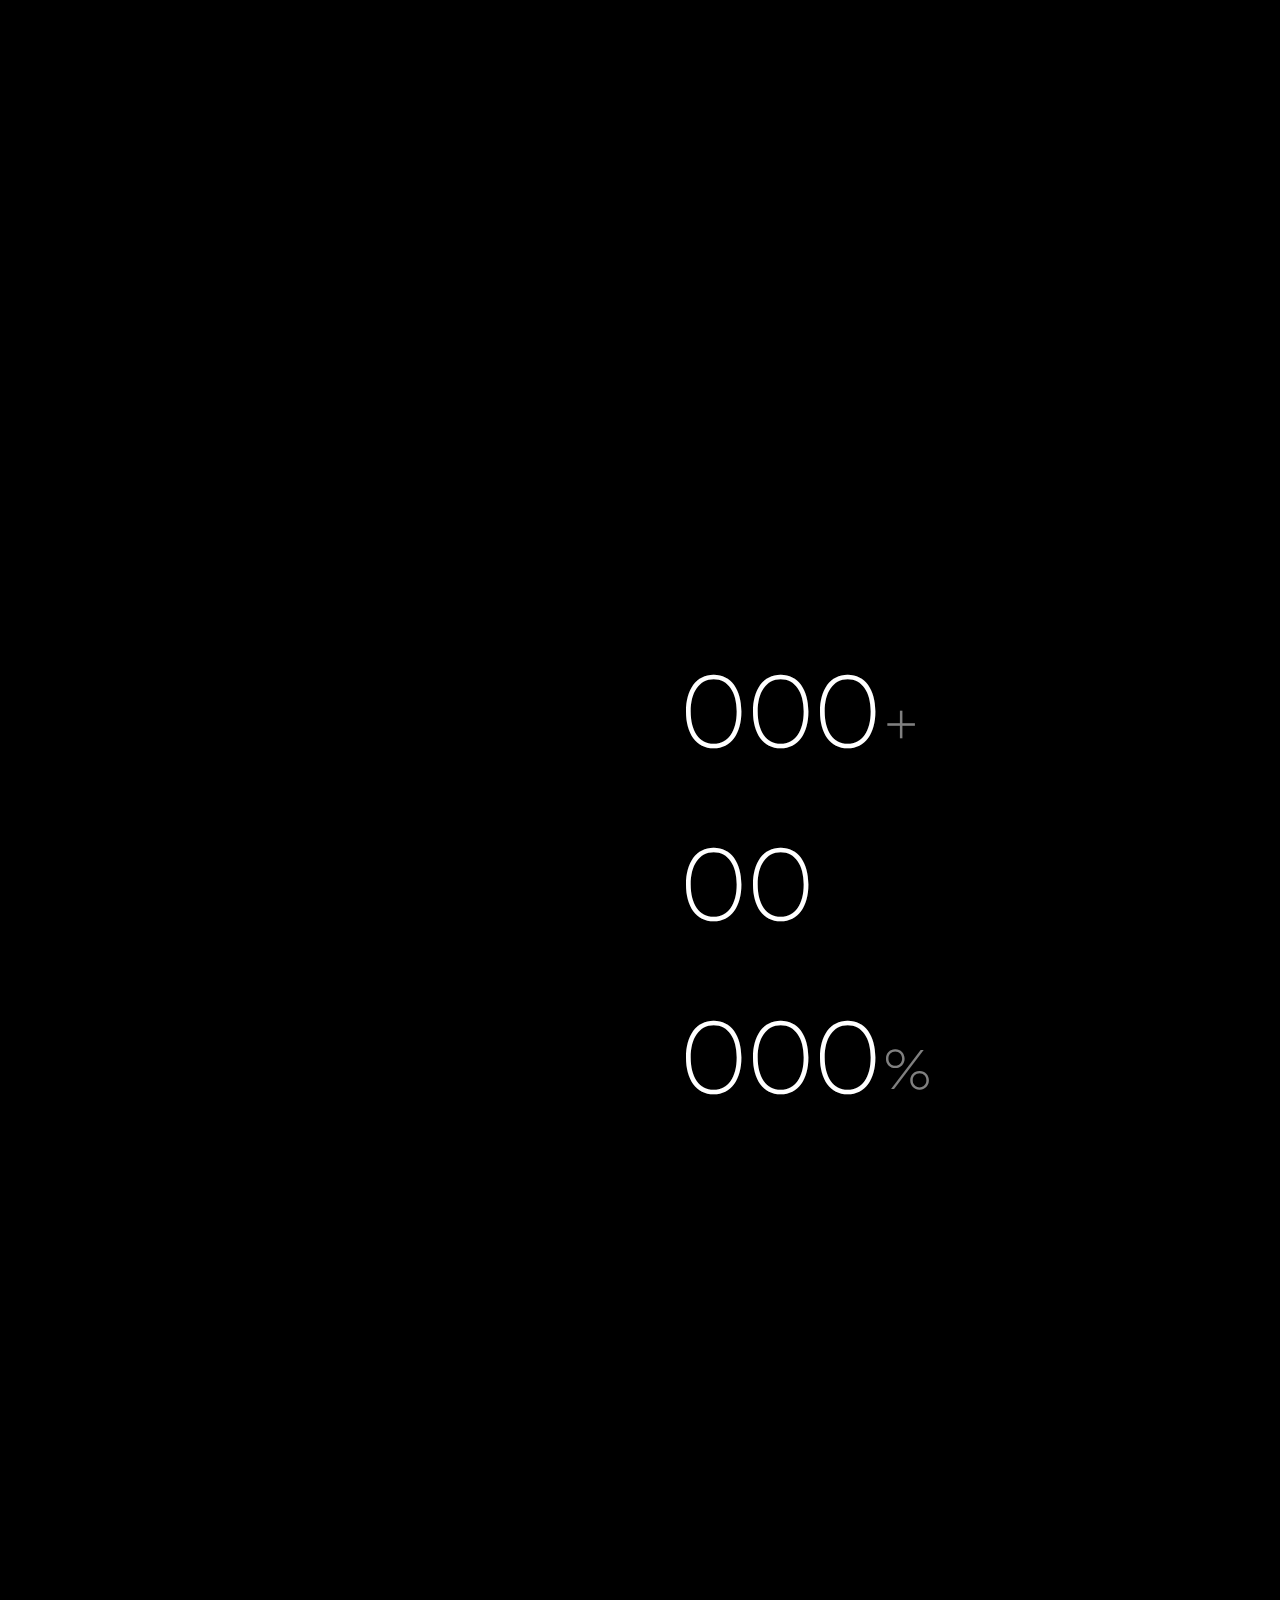
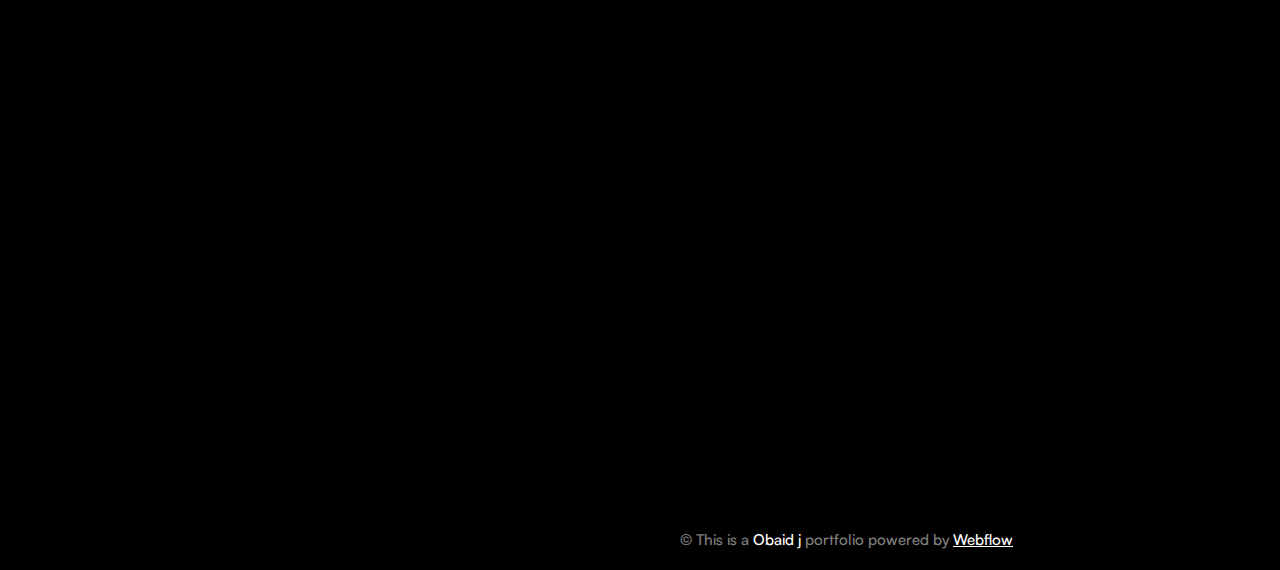
==== commit 0c00dbba: "added css" ====
--- a/index.html
+++ b/index.html
@@ -1,13 +1,12 @@
-<!DOCTYPE html><!--  This site was created in Webflow. https://webflow.com  --><!--  Last Published: Mon Aug 26 2024 09:18:14 GMT+0000 (Coordinated Universal Time)  -->
+<!DOCTYPE html>
 <html data-wf-page="6597f64e875dc4e3e3de4b7d" data-wf-site="6597f64e875dc4e3e3de4b77">
 <head>
   <meta charset="utf-8">
   <title>ObaidJ</title>
   <meta content="width=device-width, initial-scale=1" name="viewport">
-  <meta content="Webflow" name="generator">
   <link href="css/normalize.css" rel="stylesheet" type="text/css">
-  <link href="css/webflow.css" rel="stylesheet" type="text/css">
-  <link href="css/obaidj.webflow.css" rel="stylesheet" type="text/css">
+  <link href="css/style.css" rel="stylesheet" type="text/css">
+  <link href="css/obaidj.css" rel="stylesheet" type="text/css">
   <script type="text/javascript">!function(o,c){var n=c.documentElement,t=" w-mod-";n.className+=t+"js",("ontouchstart"in o||o.DocumentTouch&&c instanceof DocumentTouch)&&(n.className+=t+"touch")}(window,document);</script>
   <link href="images/favicon.ico" rel="shortcut icon" type="image/x-icon">
   <link href="images/webclip.png" rel="apple-touch-icon">
@@ -109,40 +108,13 @@
                 <div class="metrics">
                   <div data-w-id="5f78ec1c-806e-3f95-a2df-469aeb898abb" class="numbers">
                     <div style="-webkit-transform:translate3d(0, 0%, 0) scale3d(1, 1, 1) rotateX(0) rotateY(0) rotateZ(0) skew(0, 0);-moz-transform:translate3d(0, 0%, 0) scale3d(1, 1, 1) rotateX(0) rotateY(0) rotateZ(0) skew(0, 0);-ms-transform:translate3d(0, 0%, 0) scale3d(1, 1, 1) rotateX(0) rotateY(0) rotateZ(0) skew(0, 0);transform:translate3d(0, 0%, 0) scale3d(1, 1, 1) rotateX(0) rotateY(0) rotateZ(0) skew(0, 0)" class="all-numbers _1">
-                      <div class="number-digit">0</div>
-                      <div class="number-digit">1</div>
-                      <div class="number-digit">2</div>
-                      <div class="number-digit">3</div>
-                      <div class="number-digit">4</div>
-                      <div class="number-digit">5</div>
-                      <div class="number-digit">6</div>
-                      <div class="number-digit">7</div>
-                      <div class="number-digit">8</div>
-                      <div class="number-digit">9</div>
+                      <div class="number-digit">0</div><div class="number-digit">1</div><div class="number-digit">2</div><div class="number-digit">3</div><div class="number-digit">4</div><div class="number-digit">5</div><div class="number-digit">6</div><div class="number-digit">7</div> <div class="number-digit">8</div><div class="number-digit">9</div>
                     </div>
                     <div style="-webkit-transform:translate3d(0, 0%, 0) scale3d(1, 1, 1) rotateX(0) rotateY(0) rotateZ(0) skew(0, 0);-moz-transform:translate3d(0, 0%, 0) scale3d(1, 1, 1) rotateX(0) rotateY(0) rotateZ(0) skew(0, 0);-ms-transform:translate3d(0, 0%, 0) scale3d(1, 1, 1) rotateX(0) rotateY(0) rotateZ(0) skew(0, 0);transform:translate3d(0, 0%, 0) scale3d(1, 1, 1) rotateX(0) rotateY(0) rotateZ(0) skew(0, 0)" class="all-numbers _2">
-                      <div class="number-digit">0</div>
-                      <div class="number-digit">1</div>
-                      <div class="number-digit">2</div>
-                      <div class="number-digit">3</div>
-                      <div class="number-digit">4</div>
-                      <div class="number-digit">5</div>
-                      <div class="number-digit">6</div>
-                      <div class="number-digit">7</div>
-                      <div class="number-digit">8</div>
-                      <div class="number-digit">9</div>
+                      <div class="number-digit">0</div><div class="number-digit">1</div><div class="number-digit">2</div><div class="number-digit">3</div><div class="number-digit">4</div><div class="number-digit">5</div><div class="number-digit">6</div><div class="number-digit">7</div> <div class="number-digit">8</div><div class="number-digit">9</div>
                     </div>
                     <div style="-webkit-transform:translate3d(0, 0%, 0) scale3d(1, 1, 1) rotateX(0) rotateY(0) rotateZ(0) skew(0, 0);-moz-transform:translate3d(0, 0%, 0) scale3d(1, 1, 1) rotateX(0) rotateY(0) rotateZ(0) skew(0, 0);-ms-transform:translate3d(0, 0%, 0) scale3d(1, 1, 1) rotateX(0) rotateY(0) rotateZ(0) skew(0, 0);transform:translate3d(0, 0%, 0) scale3d(1, 1, 1) rotateX(0) rotateY(0) rotateZ(0) skew(0, 0)" class="all-numbers _3">
-                      <div class="number-digit">0</div>
-                      <div class="number-digit">1</div>
-                      <div class="number-digit">2</div>
-                      <div class="number-digit">3</div>
-                      <div class="number-digit">4</div>
-                      <div class="number-digit">5</div>
-                      <div class="number-digit">6</div>
-                      <div class="number-digit">7</div>
-                      <div class="number-digit">8</div>
-                      <div class="number-digit">9</div>
+                      <div class="number-digit">0</div><div class="number-digit">1</div><div class="number-digit">2</div><div class="number-digit">3</div><div class="number-digit">4</div><div class="number-digit">5</div><div class="number-digit">6</div><div class="number-digit">7</div> <div class="number-digit">8</div><div class="number-digit">9</div>
                     </div>
                     <div class="small-sign">+</div>
                   </div>
@@ -153,28 +125,10 @@
                 <div class="metrics">
                   <div data-w-id="3e7515f0-4f4f-d777-e4eb-5deb4dc46aea" class="numbers">
                     <div style="-webkit-transform:translate3d(0, 0px, 0) scale3d(1, 1, 1) rotateX(0) rotateY(0) rotateZ(0) skew(0, 0);-moz-transform:translate3d(0, 0px, 0) scale3d(1, 1, 1) rotateX(0) rotateY(0) rotateZ(0) skew(0, 0);-ms-transform:translate3d(0, 0px, 0) scale3d(1, 1, 1) rotateX(0) rotateY(0) rotateZ(0) skew(0, 0);transform:translate3d(0, 0px, 0) scale3d(1, 1, 1) rotateX(0) rotateY(0) rotateZ(0) skew(0, 0)" class="all-numbers _1">
-                      <div class="number-digit">0</div>
-                      <div class="number-digit">1</div>
-                      <div class="number-digit">2</div>
-                      <div class="number-digit">3</div>
-                      <div class="number-digit">4</div>
-                      <div class="number-digit">5</div>
-                      <div class="number-digit">6</div>
-                      <div class="number-digit">7</div>
-                      <div class="number-digit">8</div>
-                      <div class="number-digit">9</div>
+                      <div class="number-digit">0</div><div class="number-digit">1</div><div class="number-digit">2</div><div class="number-digit">3</div><div class="number-digit">4</div><div class="number-digit">5</div><div class="number-digit">6</div><div class="number-digit">7</div> <div class="number-digit">8</div><div class="number-digit">9</div>
                     </div>
                     <div style="-webkit-transform:translate3d(0, 0px, 0) scale3d(1, 1, 1) rotateX(0) rotateY(0) rotateZ(0) skew(0, 0);-moz-transform:translate3d(0, 0px, 0) scale3d(1, 1, 1) rotateX(0) rotateY(0) rotateZ(0) skew(0, 0);-ms-transform:translate3d(0, 0px, 0) scale3d(1, 1, 1) rotateX(0) rotateY(0) rotateZ(0) skew(0, 0);transform:translate3d(0, 0px, 0) scale3d(1, 1, 1) rotateX(0) rotateY(0) rotateZ(0) skew(0, 0)" class="all-numbers _2">
-                      <div class="number-digit">0</div>
-                      <div class="number-digit">1</div>
-                      <div class="number-digit">2</div>
-                      <div class="number-digit">3</div>
-                      <div class="number-digit">4</div>
-                      <div class="number-digit">5</div>
-                      <div class="number-digit">6</div>
-                      <div class="number-digit">7</div>
-                      <div class="number-digit">8</div>
-                      <div class="number-digit">9</div>
+                      <div class="number-digit">0</div><div class="number-digit">1</div><div class="number-digit">2</div><div class="number-digit">3</div><div class="number-digit">4</div><div class="number-digit">5</div><div class="number-digit">6</div><div class="number-digit">7</div> <div class="number-digit">8</div><div class="number-digit">9</div>
                     </div>
                   </div>
                   <div class="margin-10px">
@@ -184,40 +138,13 @@
                 <div class="metrics">
                   <div data-w-id="0376a4a9-32f2-6c52-34db-7ed68078e406" class="numbers">
                     <div style="-webkit-transform:translate3d(0, 0%, 0) scale3d(1, 1, 1) rotateX(0) rotateY(0) rotateZ(0) skew(0, 0);-moz-transform:translate3d(0, 0%, 0) scale3d(1, 1, 1) rotateX(0) rotateY(0) rotateZ(0) skew(0, 0);-ms-transform:translate3d(0, 0%, 0) scale3d(1, 1, 1) rotateX(0) rotateY(0) rotateZ(0) skew(0, 0);transform:translate3d(0, 0%, 0) scale3d(1, 1, 1) rotateX(0) rotateY(0) rotateZ(0) skew(0, 0)" class="all-numbers _1">
-                      <div class="number-digit">0</div>
-                      <div class="number-digit">1</div>
-                      <div class="number-digit">2</div>
-                      <div class="number-digit">3</div>
-                      <div class="number-digit">4</div>
-                      <div class="number-digit">5</div>
-                      <div class="number-digit">6</div>
-                      <div class="number-digit">7</div>
-                      <div class="number-digit">8</div>
-                      <div class="number-digit">9</div>
+                      <div class="number-digit">0</div><div class="number-digit">1</div><div class="number-digit">2</div><div class="number-digit">3</div><div class="number-digit">4</div><div class="number-digit">5</div><div class="number-digit">6</div><div class="number-digit">7</div> <div class="number-digit">8</div><div class="number-digit">9</div>
                     </div>
                     <div style="-webkit-transform:translate3d(0, 0%, 0) scale3d(1, 1, 1) rotateX(0) rotateY(0) rotateZ(0) skew(0, 0);-moz-transform:translate3d(0, 0%, 0) scale3d(1, 1, 1) rotateX(0) rotateY(0) rotateZ(0) skew(0, 0);-ms-transform:translate3d(0, 0%, 0) scale3d(1, 1, 1) rotateX(0) rotateY(0) rotateZ(0) skew(0, 0);transform:translate3d(0, 0%, 0) scale3d(1, 1, 1) rotateX(0) rotateY(0) rotateZ(0) skew(0, 0)" class="all-numbers _2">
-                      <div class="number-digit">0</div>
-                      <div class="number-digit">1</div>
-                      <div class="number-digit">2</div>
-                      <div class="number-digit">3</div>
-                      <div class="number-digit">4</div>
-                      <div class="number-digit">5</div>
-                      <div class="number-digit">6</div>
-                      <div class="number-digit">7</div>
-                      <div class="number-digit">8</div>
-                      <div class="number-digit">9</div>
+                      <div class="number-digit">0</div><div class="number-digit">1</div><div class="number-digit">2</div><div class="number-digit">3</div><div class="number-digit">4</div><div class="number-digit">5</div><div class="number-digit">6</div><div class="number-digit">7</div> <div class="number-digit">8</div><div class="number-digit">9</div>
                     </div>
                     <div style="-webkit-transform:translate3d(0, 0%, 0) scale3d(1, 1, 1) rotateX(0) rotateY(0) rotateZ(0) skew(0, 0);-moz-transform:translate3d(0, 0%, 0) scale3d(1, 1, 1) rotateX(0) rotateY(0) rotateZ(0) skew(0, 0);-ms-transform:translate3d(0, 0%, 0) scale3d(1, 1, 1) rotateX(0) rotateY(0) rotateZ(0) skew(0, 0);transform:translate3d(0, 0%, 0) scale3d(1, 1, 1) rotateX(0) rotateY(0) rotateZ(0) skew(0, 0)" class="all-numbers _3">
-                      <div class="number-digit">0</div>
-                      <div class="number-digit">1</div>
-                      <div class="number-digit">2</div>
-                      <div class="number-digit">3</div>
-                      <div class="number-digit">4</div>
-                      <div class="number-digit">5</div>
-                      <div class="number-digit">6</div>
-                      <div class="number-digit">7</div>
-                      <div class="number-digit">8</div>
-                      <div class="number-digit">9</div>
+                      <div class="number-digit">0</div><div class="number-digit">1</div><div class="number-digit">2</div><div class="number-digit">3</div><div class="number-digit">4</div><div class="number-digit">5</div><div class="number-digit">6</div><div class="number-digit">7</div> <div class="number-digit">8</div><div class="number-digit">9</div>
                     </div>
                     <div class="small-sign">%</div>
                   </div>
@@ -471,43 +398,47 @@
                 <div>Prcing</div>
               </div>
               <h2 data-w-id="fc03723e-97f7-5231-8e45-2d7424686d49" style="opacity:0" class="title-2">Find the plan that&#x27;s <span class="lighter">right</span> for your <span class="lighter">business</span>.</h2>
-              <div class="margin-50px">
-                <div data-w-id="1838aa22-558d-fd6d-1bdb-2af9c79593a3" style="opacity:0" class="product-wrapper">
-                  <h2 class="pricing-title">Ultimate Website</h2>
-                  <div>
-                    <p class="paragraph">The Perfect Plan for Large Businesses</p>
-                  </div>
-                  <h2 class="pricing-title _2">$ 750.00 USD</h2>
-                  <div class="margin-30px">
-                    <div class="add-to-cart">
-                      <a href="#Contact" class="button w-button">Launch your project</a>
-                    </div>
-                  </div>
-                </div>
-                <div data-w-id="2f913b39-ff46-3f6f-0639-3330a679d2fa" style="opacity:0" class="product-wrapper">
-                  <h2 class="pricing-title">Professional Website</h2>
-                  <div>
-                    <p class="paragraph">The Perfect Plan for Medium-Sized Businesses</p>
-                  </div>
-                  <h2 class="pricing-title _2">$ 550.00 USD</h2>
-                  <div class="margin-30px">
-                    <div class="add-to-cart">
-                      <a href="#Contact" class="button w-button">Launch your project</a>
-                    </div>
-                  </div>
-                </div>
-                <div data-w-id="c23d2eab-4c63-d1c0-cdf8-fe4f13adca8a" style="opacity:0" class="product-wrapper">
-                  <h2 class="pricing-title">Crucial Responsive Website</h2>
-                  <div>
-                    <p class="paragraph">The Optimal Plan to Launch Your Website</p>
-                  </div>
-                  <h2 class="pricing-title _2">$ 300.00 USD</h2>
-                  <div class="margin-30px">
-                    <div class="add-to-cart">
-                      <a href="#Contact" class="button w-button">Launch your project</a>
-                    </div>
-                  </div>
-                </div>
+                <div class="margin-50px">
+                  <div data-w-id="1838aa22-558d-fd6d-1bdb-2af9c79593a3" style="opacity:0" class="product-wrapper">
+                    <h2 class="pricing-title">Ultimate Website</h2>
+                    <div>
+                      <p class="paragraph">The Perfect Plan for Large Businesses</p>
+                    </div>
+                    <h2 class="pricing-title _2">$ 750.00 USD</h2>
+                    <div class="margin-30px">
+                      <div class="add-to-cart">
+                        <a href="#Contact" class="button w-button">Launch your project</a>
+                      </div>
+                    </div>
+                  </div>
+                </div>
+                <div class="margin-50px">
+                  <div data-w-id="2f913b39-ff46-3f6f-0639-3330a679d2fa" style="opacity:0" class="product-wrapper">
+                    <h2 class="pricing-title">Professional Website</h2>
+                    <div>
+                      <p class="paragraph">The Perfect Plan for Medium-Sized Businesses</p>
+                    </div>
+                    <h2 class="pricing-title _2">$ 550.00 USD</h2>
+                    <div class="margin-30px">
+                      <div class="add-to-cart">
+                        <a href="#Contact" class="button w-button">Launch your project</a>
+                      </div>
+                    </div>
+                  </div>
+                </div>
+                <div class="margin-50px">
+                  <div data-w-id="c23d2eab-4c63-d1c0-cdf8-fe4f13adca8a" style="opacity:0" class="product-wrapper">
+                    <h2 class="pricing-title">Crucial Responsive Website</h2>
+                    <div>
+                      <p class="paragraph">The Optimal Plan to Launch Your Website</p>
+                    </div>
+                    <h2 class="pricing-title _2">$ 300.00 USD</h2>
+                    <div class="margin-30px">
+                      <div class="add-to-cart">
+                        <a href="#Contact" class="button w-button">Launch your project</a>
+                      </div>
+                    </div>
+                  </div>
               </div>
             </div>
             <div class="margin-200px _2">
@@ -627,6 +558,6 @@
     </a>
   </div>
   <script src="https://d3e54v103j8qbb.cloudfront.net/js/jquery-3.5.1.min.dc5e7f18c8.js?site=6597f64e875dc4e3e3de4b77" type="text/javascript" integrity="sha256-9/aliU8dGd2tb6OSsuzixeV4y/faTqgFtohetphbbj0=" crossorigin="anonymous"></script>
-  <script src="js/webflow.js" type="text/javascript"></script>
+  <script src="js/simple.js" type="text/javascript"></script>
 </body>
 </html>--- a/css/style.css
+++ b/css/style.css
@@ -0,0 +1,1807 @@
+@font-face {
+    font-family: 'webflow-icons';
+    src: url("[data-uri]") format('truetype');
+    font-weight: normal;
+    font-style: normal;
+  }
+  [class^="w-icon-"],
+  [class*=" w-icon-"] {
+    /* use !important to prevent issues with browser extensions that change fonts */
+    font-family: 'webflow-icons' !important;
+    speak: none;
+    font-style: normal;
+    font-weight: normal;
+    font-variant: normal;
+    text-transform: none;
+    line-height: 1;
+    /* Better Font Rendering =========== */
+    -webkit-font-smoothing: antialiased;
+    -moz-osx-font-smoothing: grayscale;
+  }
+  .w-icon-slider-right:before {
+    content: "\e600";
+  }
+  .w-icon-slider-left:before {
+    content: "\e601";
+  }
+  .w-icon-nav-menu:before {
+    content: "\e602";
+  }
+  .w-icon-arrow-down:before,
+  .w-icon-dropdown-toggle:before {
+    content: "\e603";
+  }
+  .w-icon-file-upload-remove:before {
+    content: "\e900";
+  }
+  .w-icon-file-upload-icon:before {
+    content: "\e903";
+  }
+  * {
+    -webkit-box-sizing: border-box;
+    -moz-box-sizing: border-box;
+    box-sizing: border-box;
+  }
+  html {
+    height: 100%;
+  }
+  body {
+    margin: 0;
+    min-height: 100%;
+    background-color: #fff;
+    font-family: Arial, sans-serif;
+    font-size: 14px;
+    line-height: 20px;
+    color: #333;
+  }
+  img {
+    max-width: 100%;
+    vertical-align: middle;
+    display: inline-block;
+  }
+  html.w-mod-touch * {
+    background-attachment: scroll !important;
+  }
+  .w-block {
+    display: block;
+  }
+  .w-inline-block {
+    max-width: 100%;
+    display: inline-block;
+  }
+  .w-clearfix:before,
+  .w-clearfix:after {
+    content: " ";
+    display: table;
+    grid-column-start: 1;
+    grid-row-start: 1;
+    grid-column-end: 2;
+    grid-row-end: 2;
+  }
+  .w-clearfix:after {
+    clear: both;
+  }
+  .w-hidden {
+    display: none;
+  }
+  .w-button {
+    display: inline-block;
+    padding: 9px 15px;
+    background-color: #3898EC;
+    color: white;
+    border: 0;
+    line-height: inherit;
+    text-decoration: none;
+    cursor: pointer;
+    border-radius: 0;
+  }
+  input.w-button {
+    -webkit-appearance: button;
+  }
+  html[data-w-dynpage] [data-w-cloak] {
+    color: transparent !important;
+  }
+  .w-code-block {
+    margin: unset;
+  }
+  pre.w-code-block code {
+    all: inherit;
+  }
+  .w-webflow-badge,
+  .w-webflow-badge * {
+    position: static;
+    left: auto;
+    top: auto;
+    right: auto;
+    bottom: auto;
+    z-index: auto;
+    display: block;
+    visibility: visible;
+    overflow: visible;
+    overflow-x: visible;
+    overflow-y: visible;
+    box-sizing: border-box;
+    width: auto;
+    height: auto;
+    max-height: none;
+    max-width: none;
+    min-height: 0;
+    min-width: 0;
+    margin: 0;
+    padding: 0;
+    float: none;
+    clear: none;
+    border: 0 none transparent;
+    border-radius: 0;
+    background: none;
+    background-image: none;
+    background-position: 0% 0%;
+    background-size: auto auto;
+    background-repeat: repeat;
+    background-origin: padding-box;
+    background-clip: border-box;
+    background-attachment: scroll;
+    background-color: transparent;
+    box-shadow: none;
+    opacity: 1;
+    transform: none;
+    transition: none;
+    direction: ltr;
+    font-family: inherit;
+    font-weight: inherit;
+    color: inherit;
+    font-size: inherit;
+    line-height: inherit;
+    font-style: inherit;
+    font-variant: inherit;
+    text-align: inherit;
+    letter-spacing: inherit;
+    text-decoration: inherit;
+    text-indent: 0;
+    text-transform: inherit;
+    list-style-type: disc;
+    text-shadow: none;
+    font-smoothing: auto;
+    vertical-align: baseline;
+    cursor: inherit;
+    white-space: inherit;
+    word-break: normal;
+    word-spacing: normal;
+    word-wrap: normal;
+  }
+  .w-webflow-badge {
+    position: fixed !important;
+    display: inline-block !important;
+    visibility: visible !important;
+    z-index: 2147483647 !important;
+    top: auto !important;
+    right: 12px !important;
+    bottom: 12px !important;
+    left: auto !important;
+    color: #aaadb0 !important;
+    background-color: #fff !important;
+    border-radius: 3px !important;
+    padding: 6px !important;
+    font-size: 12px !important;
+    opacity: 1 !important;
+    line-height: 14px !important;
+    text-decoration: none !important;
+    transform: none !important;
+    margin: 0 !important;
+    width: auto !important;
+    height: auto !important;
+    overflow: visible !important;
+    white-space: nowrap;
+    box-shadow: 0 0 0 1px rgba(0, 0, 0, 0.1), 0px 1px 3px rgba(0, 0, 0, 0.1);
+    cursor: pointer;
+  }
+  .w-webflow-badge > img {
+    display: inline-block !important;
+    visibility: visible !important;
+    opacity: 1 !important;
+    vertical-align: middle !important;
+  }
+  h1,
+  h2,
+  h3,
+  h4,
+  h5,
+  h6 {
+    font-weight: bold;
+    margin-bottom: 10px;
+  }
+  h1 {
+    font-size: 38px;
+    line-height: 44px;
+    margin-top: 20px;
+  }
+  h2 {
+    font-size: 32px;
+    line-height: 36px;
+    margin-top: 20px;
+  }
+  h3 {
+    font-size: 24px;
+    line-height: 30px;
+    margin-top: 20px;
+  }
+  h4 {
+    font-size: 18px;
+    line-height: 24px;
+    margin-top: 10px;
+  }
+  h5 {
+    font-size: 14px;
+    line-height: 20px;
+    margin-top: 10px;
+  }
+  h6 {
+    font-size: 12px;
+    line-height: 18px;
+    margin-top: 10px;
+  }
+  p {
+    margin-top: 0;
+    margin-bottom: 10px;
+  }
+  blockquote {
+    margin: 0 0 10px 0;
+    padding: 10px 20px;
+    border-left: 5px solid #E2E2E2;
+    font-size: 18px;
+    line-height: 22px;
+  }
+  figure {
+    margin: 0;
+    margin-bottom: 10px;
+  }
+  figcaption {
+    margin-top: 5px;
+    text-align: center;
+  }
+  ul,
+  ol {
+    margin-top: 0px;
+    margin-bottom: 10px;
+    padding-left: 40px;
+  }
+  .w-list-unstyled {
+    padding-left: 0;
+    list-style: none;
+  }
+  .w-embed:before,
+  .w-embed:after {
+    content: " ";
+    display: table;
+    grid-column-start: 1;
+    grid-row-start: 1;
+    grid-column-end: 2;
+    grid-row-end: 2;
+  }
+  .w-embed:after {
+    clear: both;
+  }
+  .w-video {
+    width: 100%;
+    position: relative;
+    padding: 0;
+  }
+  .w-video iframe,
+  .w-video object,
+  .w-video embed {
+    position: absolute;
+    top: 0;
+    left: 0;
+    width: 100%;
+    height: 100%;
+    border: none;
+  }
+  fieldset {
+    padding: 0;
+    margin: 0;
+    border: 0;
+  }
+  button,
+  [type='button'],
+  [type='reset'] {
+    border: 0;
+    cursor: pointer;
+    -webkit-appearance: button;
+  }
+  .w-form {
+    margin: 0 0 15px;
+  }
+  .w-form-done {
+    display: none;
+    padding: 20px;
+    text-align: center;
+    background-color: #dddddd;
+  }
+  .w-form-fail {
+    display: none;
+    margin-top: 10px;
+    padding: 10px;
+    background-color: #ffdede;
+  }
+  label {
+    display: block;
+    margin-bottom: 5px;
+    font-weight: bold;
+  }
+  .w-input,
+  .w-select {
+    display: block;
+    width: 100%;
+    height: 38px;
+    padding: 8px 12px;
+    margin-bottom: 10px;
+    font-size: 14px;
+    line-height: 1.42857143;
+    color: #333333;
+    vertical-align: middle;
+    background-color: #ffffff;
+    border: 1px solid #cccccc;
+  }
+  .w-input::placeholder,
+  .w-select::placeholder {
+    color: #999;
+  }
+  .w-input:focus,
+  .w-select:focus {
+    border-color: #3898EC;
+    outline: 0;
+  }
+  .w-input[disabled],
+  .w-select[disabled],
+  .w-input[readonly],
+  .w-select[readonly],
+  fieldset[disabled] .w-input,
+  fieldset[disabled] .w-select {
+    cursor: not-allowed;
+  }
+  .w-input[disabled]:not(.w-input-disabled),
+  .w-select[disabled]:not(.w-input-disabled),
+  .w-input[readonly],
+  .w-select[readonly],
+  fieldset[disabled]:not(.w-input-disabled) .w-input,
+  fieldset[disabled]:not(.w-input-disabled) .w-select {
+    background-color: #eeeeee;
+  }
+  textarea.w-input,
+  textarea.w-select {
+    height: auto;
+  }
+  .w-select {
+    background-color: #f3f3f3;
+  }
+  .w-select[multiple] {
+    height: auto;
+  }
+  .w-form-label {
+    display: inline-block;
+    cursor: pointer;
+    font-weight: normal;
+    margin-bottom: 0px;
+  }
+  .w-radio {
+    display: block;
+    margin-bottom: 5px;
+    padding-left: 20px;
+  }
+  .w-radio:before,
+  .w-radio:after {
+    content: " ";
+    display: table;
+    grid-column-start: 1;
+    grid-row-start: 1;
+    grid-column-end: 2;
+    grid-row-end: 2;
+  }
+  .w-radio:after {
+    clear: both;
+  }
+  .w-radio-input {
+    margin: 4px 0 0;
+    line-height: normal;
+    float: left;
+    margin-left: -20px;
+  }
+  .w-radio-input {
+    margin-top: 3px;
+  }
+  .w-file-upload {
+    display: block;
+    margin-bottom: 10px;
+  }
+  .w-file-upload-input {
+    width: 0.1px;
+    height: 0.1px;
+    opacity: 0;
+    overflow: hidden;
+    position: absolute;
+    z-index: -100;
+  }
+  .w-file-upload-default,
+  .w-file-upload-uploading,
+  .w-file-upload-success {
+    display: inline-block;
+    color: #333333;
+  }
+  .w-file-upload-error {
+    display: block;
+    margin-top: 10px;
+  }
+  .w-file-upload-default.w-hidden,
+  .w-file-upload-uploading.w-hidden,
+  .w-file-upload-error.w-hidden,
+  .w-file-upload-success.w-hidden {
+    display: none;
+  }
+  .w-file-upload-uploading-btn {
+    display: flex;
+    font-size: 14px;
+    font-weight: normal;
+    cursor: pointer;
+    margin: 0;
+    padding: 8px 12px;
+    border: 1px solid #cccccc;
+    background-color: #fafafa;
+  }
+  .w-file-upload-file {
+    display: flex;
+    flex-grow: 1;
+    justify-content: space-between;
+    margin: 0;
+    padding: 8px 9px 8px 11px;
+    border: 1px solid #cccccc;
+    background-color: #fafafa;
+  }
+  .w-file-upload-file-name {
+    font-size: 14px;
+    font-weight: normal;
+    display: block;
+  }
+  .w-file-remove-link {
+    margin-top: 3px;
+    margin-left: 10px;
+    width: auto;
+    height: auto;
+    padding: 3px;
+    display: block;
+    cursor: pointer;
+  }
+  .w-icon-file-upload-remove {
+    margin: auto;
+    font-size: 10px;
+  }
+  .w-file-upload-error-msg {
+    display: inline-block;
+    color: #ea384c;
+    padding: 2px 0;
+  }
+  .w-file-upload-info {
+    display: inline-block;
+    line-height: 38px;
+    padding: 0 12px;
+  }
+  .w-file-upload-label {
+    display: inline-block;
+    font-size: 14px;
+    font-weight: normal;
+    cursor: pointer;
+    margin: 0;
+    padding: 8px 12px;
+    border: 1px solid #cccccc;
+    background-color: #fafafa;
+  }
+  .w-icon-file-upload-icon,
+  .w-icon-file-upload-uploading {
+    display: inline-block;
+    margin-right: 8px;
+    width: 20px;
+  }
+  .w-icon-file-upload-uploading {
+    height: 20px;
+  }
+  .w-container {
+    margin-left: auto;
+    margin-right: auto;
+    max-width: 940px;
+  }
+  .w-container:before,
+  .w-container:after {
+    content: " ";
+    display: table;
+    grid-column-start: 1;
+    grid-row-start: 1;
+    grid-column-end: 2;
+    grid-row-end: 2;
+  }
+  .w-container:after {
+    clear: both;
+  }
+  .w-container .w-row {
+    margin-left: -10px;
+    margin-right: -10px;
+  }
+  .w-row:before,
+  .w-row:after {
+    content: " ";
+    display: table;
+    grid-column-start: 1;
+    grid-row-start: 1;
+    grid-column-end: 2;
+    grid-row-end: 2;
+  }
+  .w-row:after {
+    clear: both;
+  }
+  .w-row .w-row {
+    margin-left: 0;
+    margin-right: 0;
+  }
+  .w-col {
+    position: relative;
+    float: left;
+    width: 100%;
+    min-height: 1px;
+    padding-left: 10px;
+    padding-right: 10px;
+  }
+  .w-col .w-col {
+    padding-left: 0;
+    padding-right: 0;
+  }
+  .w-col-1 {
+    width: 8.33333333%;
+  }
+  .w-col-2 {
+    width: 16.66666667%;
+  }
+  .w-col-3 {
+    width: 25%;
+  }
+  .w-col-4 {
+    width: 33.33333333%;
+  }
+  .w-col-5 {
+    width: 41.66666667%;
+  }
+  .w-col-6 {
+    width: 50%;
+  }
+  .w-col-7 {
+    width: 58.33333333%;
+  }
+  .w-col-8 {
+    width: 66.66666667%;
+  }
+  .w-col-9 {
+    width: 75%;
+  }
+  .w-col-10 {
+    width: 83.33333333%;
+  }
+  .w-col-11 {
+    width: 91.66666667%;
+  }
+  .w-col-12 {
+    width: 100%;
+  }
+  .w-hidden-main {
+    display: none !important;
+  }
+  @media screen and (max-width: 991px) {
+    .w-container {
+      max-width: 728px;
+    }
+    .w-hidden-main {
+      display: inherit !important;
+    }
+    .w-hidden-medium {
+      display: none !important;
+    }
+    .w-col-medium-1 {
+      width: 8.33333333%;
+    }
+    .w-col-medium-2 {
+      width: 16.66666667%;
+    }
+    .w-col-medium-3 {
+      width: 25%;
+    }
+    .w-col-medium-4 {
+      width: 33.33333333%;
+    }
+    .w-col-medium-5 {
+      width: 41.66666667%;
+    }
+    .w-col-medium-6 {
+      width: 50%;
+    }
+    .w-col-medium-7 {
+      width: 58.33333333%;
+    }
+    .w-col-medium-8 {
+      width: 66.66666667%;
+    }
+    .w-col-medium-9 {
+      width: 75%;
+    }
+    .w-col-medium-10 {
+      width: 83.33333333%;
+    }
+    .w-col-medium-11 {
+      width: 91.66666667%;
+    }
+    .w-col-medium-12 {
+      width: 100%;
+    }
+    .w-col-stack {
+      width: 100%;
+      left: auto;
+      right: auto;
+    }
+  }
+  @media screen and (max-width: 767px) {
+    .w-hidden-main {
+      display: inherit !important;
+    }
+    .w-hidden-medium {
+      display: inherit !important;
+    }
+    .w-hidden-small {
+      display: none !important;
+    }
+    .w-row,
+    .w-container .w-row {
+      margin-left: 0;
+      margin-right: 0;
+    }
+    .w-col {
+      width: 100%;
+      left: auto;
+      right: auto;
+    }
+    .w-col-small-1 {
+      width: 8.33333333%;
+    }
+    .w-col-small-2 {
+      width: 16.66666667%;
+    }
+    .w-col-small-3 {
+      width: 25%;
+    }
+    .w-col-small-4 {
+      width: 33.33333333%;
+    }
+    .w-col-small-5 {
+      width: 41.66666667%;
+    }
+    .w-col-small-6 {
+      width: 50%;
+    }
+    .w-col-small-7 {
+      width: 58.33333333%;
+    }
+    .w-col-small-8 {
+      width: 66.66666667%;
+    }
+    .w-col-small-9 {
+      width: 75%;
+    }
+    .w-col-small-10 {
+      width: 83.33333333%;
+    }
+    .w-col-small-11 {
+      width: 91.66666667%;
+    }
+    .w-col-small-12 {
+      width: 100%;
+    }
+  }
+  @media screen and (max-width: 479px) {
+    .w-container {
+      max-width: none;
+    }
+    .w-hidden-main {
+      display: inherit !important;
+    }
+    .w-hidden-medium {
+      display: inherit !important;
+    }
+    .w-hidden-small {
+      display: inherit !important;
+    }
+    .w-hidden-tiny {
+      display: none !important;
+    }
+    .w-col {
+      width: 100%;
+    }
+    .w-col-tiny-1 {
+      width: 8.33333333%;
+    }
+    .w-col-tiny-2 {
+      width: 16.66666667%;
+    }
+    .w-col-tiny-3 {
+      width: 25%;
+    }
+    .w-col-tiny-4 {
+      width: 33.33333333%;
+    }
+    .w-col-tiny-5 {
+      width: 41.66666667%;
+    }
+    .w-col-tiny-6 {
+      width: 50%;
+    }
+    .w-col-tiny-7 {
+      width: 58.33333333%;
+    }
+    .w-col-tiny-8 {
+      width: 66.66666667%;
+    }
+    .w-col-tiny-9 {
+      width: 75%;
+    }
+    .w-col-tiny-10 {
+      width: 83.33333333%;
+    }
+    .w-col-tiny-11 {
+      width: 91.66666667%;
+    }
+    .w-col-tiny-12 {
+      width: 100%;
+    }
+  }
+  .w-widget {
+    position: relative;
+  }
+  .w-widget-map {
+    width: 100%;
+    height: 400px;
+  }
+  .w-widget-map label {
+    width: auto;
+    display: inline;
+  }
+  .w-widget-map img {
+    max-width: inherit;
+  }
+  .w-widget-map .gm-style-iw {
+    text-align: center;
+  }
+  .w-widget-map .gm-style-iw > button {
+    display: none !important;
+  }
+  .w-widget-twitter {
+    overflow: hidden;
+  }
+  .w-widget-twitter-count-shim {
+    display: inline-block;
+    vertical-align: top;
+    position: relative;
+    width: 28px;
+    height: 20px;
+    text-align: center;
+    background: white;
+    border: #758696 solid 1px;
+    border-radius: 3px;
+  }
+  .w-widget-twitter-count-shim * {
+    pointer-events: none;
+    user-select: none;
+  }
+  .w-widget-twitter-count-shim .w-widget-twitter-count-inner {
+    position: relative;
+    font-size: 15px;
+    line-height: 12px;
+    text-align: center;
+    color: #999;
+    font-family: serif;
+  }
+  .w-widget-twitter-count-shim .w-widget-twitter-count-clear {
+    position: relative;
+    display: block;
+  }
+  .w-widget-twitter-count-shim.w--large {
+    width: 36px;
+    height: 28px;
+  }
+  .w-widget-twitter-count-shim.w--large .w-widget-twitter-count-inner {
+    font-size: 18px;
+    line-height: 18px;
+  }
+  .w-widget-twitter-count-shim:not(.w--vertical) {
+    margin-left: 5px;
+    margin-right: 8px;
+  }
+  .w-widget-twitter-count-shim:not(.w--vertical).w--large {
+    margin-left: 6px;
+  }
+  .w-widget-twitter-count-shim:not(.w--vertical):before,
+  .w-widget-twitter-count-shim:not(.w--vertical):after {
+    top: 50%;
+    left: 0;
+    border: solid transparent;
+    content: ' ';
+    height: 0;
+    width: 0;
+    position: absolute;
+    pointer-events: none;
+  }
+  .w-widget-twitter-count-shim:not(.w--vertical):before {
+    border-color: rgba(117, 134, 150, 0);
+    border-right-color: #5d6c7b;
+    border-width: 4px;
+    margin-left: -9px;
+    margin-top: -4px;
+  }
+  .w-widget-twitter-count-shim:not(.w--vertical).w--large:before {
+    border-width: 5px;
+    margin-left: -10px;
+    margin-top: -5px;
+  }
+  .w-widget-twitter-count-shim:not(.w--vertical):after {
+    border-color: rgba(255, 255, 255, 0);
+    border-right-color: white;
+    border-width: 4px;
+    margin-left: -8px;
+    margin-top: -4px;
+  }
+  .w-widget-twitter-count-shim:not(.w--vertical).w--large:after {
+    border-width: 5px;
+    margin-left: -9px;
+    margin-top: -5px;
+  }
+  .w-widget-twitter-count-shim.w--vertical {
+    width: 61px;
+    height: 33px;
+    margin-bottom: 8px;
+  }
+  .w-widget-twitter-count-shim.w--vertical:before,
+  .w-widget-twitter-count-shim.w--vertical:after {
+    top: 100%;
+    left: 50%;
+    border: solid transparent;
+    content: ' ';
+    height: 0;
+    width: 0;
+    position: absolute;
+    pointer-events: none;
+  }
+  .w-widget-twitter-count-shim.w--vertical:before {
+    border-color: rgba(117, 134, 150, 0);
+    border-top-color: #5d6c7b;
+    border-width: 5px;
+    margin-left: -5px;
+  }
+  .w-widget-twitter-count-shim.w--vertical:after {
+    border-color: rgba(255, 255, 255, 0);
+    border-top-color: white;
+    border-width: 4px;
+    margin-left: -4px;
+  }
+  .w-widget-twitter-count-shim.w--vertical .w-widget-twitter-count-inner {
+    font-size: 18px;
+    line-height: 22px;
+  }
+  .w-widget-twitter-count-shim.w--vertical.w--large {
+    width: 76px;
+  }
+  .w-background-video {
+    position: relative;
+    overflow: hidden;
+    height: 500px;
+    color: white;
+  }
+  .w-background-video > video {
+    background-size: cover;
+    background-position: 50% 50%;
+    position: absolute;
+    margin: auto;
+    width: 100%;
+    height: 100%;
+    right: -100%;
+    bottom: -100%;
+    top: -100%;
+    left: -100%;
+    object-fit: cover;
+    z-index: -100;
+  }
+  .w-background-video > video::-webkit-media-controls-start-playback-button {
+    display: none !important;
+    -webkit-appearance: none;
+  }
+  .w-background-video--control {
+    position: absolute;
+    bottom: 1em;
+    right: 1em;
+    background-color: transparent;
+    padding: 0;
+  }
+  .w-background-video--control > [hidden] {
+    display: none !important;
+  }
+  .w-slider {
+    position: relative;
+    height: 300px;
+    text-align: center;
+    background: #dddddd;
+    clear: both;
+    -webkit-tap-highlight-color: rgba(0, 0, 0, 0);
+    tap-highlight-color: rgba(0, 0, 0, 0);
+  }
+  .w-slider-mask {
+    position: relative;
+    display: block;
+    overflow: hidden;
+    z-index: 1;
+    left: 0;
+    right: 0;
+    height: 100%;
+    white-space: nowrap;
+  }
+  .w-slide {
+    position: relative;
+    display: inline-block;
+    vertical-align: top;
+    width: 100%;
+    height: 100%;
+    white-space: normal;
+    text-align: left;
+  }
+  .w-slider-nav {
+    position: absolute;
+    z-index: 2;
+    top: auto;
+    right: 0;
+    bottom: 0;
+    left: 0;
+    margin: auto;
+    padding-top: 10px;
+    height: 40px;
+    text-align: center;
+    -webkit-tap-highlight-color: rgba(0, 0, 0, 0);
+    tap-highlight-color: rgba(0, 0, 0, 0);
+  }
+  .w-slider-nav.w-round > div {
+    border-radius: 100%;
+  }
+  .w-slider-nav.w-num > div {
+    width: auto;
+    height: auto;
+    padding: 0.2em 0.5em;
+    font-size: inherit;
+    line-height: inherit;
+  }
+  .w-slider-nav.w-shadow > div {
+    box-shadow: 0 0 3px rgba(51, 51, 51, 0.4);
+  }
+  .w-slider-nav-invert {
+    color: #fff;
+  }
+  .w-slider-nav-invert > div {
+    background-color: rgba(34, 34, 34, 0.4);
+  }
+  .w-slider-nav-invert > div.w-active {
+    background-color: #222;
+  }
+  .w-slider-dot {
+    position: relative;
+    display: inline-block;
+    width: 1em;
+    height: 1em;
+    background-color: rgba(255, 255, 255, 0.4);
+    cursor: pointer;
+    margin: 0 3px 0.5em;
+    transition: background-color 100ms, color 100ms;
+  }
+  .w-slider-dot.w-active {
+    background-color: #fff;
+  }
+  .w-slider-dot:focus {
+    outline: none;
+    box-shadow: 0px 0px 0px 2px #fff;
+  }
+  .w-slider-dot:focus.w-active {
+    box-shadow: none;
+  }
+  .w-slider-arrow-left,
+  .w-slider-arrow-right {
+    position: absolute;
+    width: 80px;
+    top: 0;
+    right: 0;
+    bottom: 0;
+    left: 0;
+    margin: auto;
+    cursor: pointer;
+    overflow: hidden;
+    color: white;
+    font-size: 40px;
+    -webkit-tap-highlight-color: rgba(0, 0, 0, 0);
+    tap-highlight-color: rgba(0, 0, 0, 0);
+    user-select: none;
+  }
+  .w-slider-arrow-left [class^='w-icon-'],
+  .w-slider-arrow-right [class^='w-icon-'],
+  .w-slider-arrow-left [class*=' w-icon-'],
+  .w-slider-arrow-right [class*=' w-icon-'] {
+    position: absolute;
+  }
+  .w-slider-arrow-left:focus,
+  .w-slider-arrow-right:focus {
+    outline: 0;
+  }
+  .w-slider-arrow-left {
+    z-index: 3;
+    right: auto;
+  }
+  .w-slider-arrow-right {
+    z-index: 4;
+    left: auto;
+  }
+  .w-icon-slider-left,
+  .w-icon-slider-right {
+    top: 0;
+    right: 0;
+    bottom: 0;
+    left: 0;
+    margin: auto;
+    width: 1em;
+    height: 1em;
+  }
+  .w-slider-aria-label {
+    border: 0;
+    clip: rect(0 0 0 0);
+    height: 1px;
+    margin: -1px;
+    overflow: hidden;
+    padding: 0;
+    position: absolute;
+    width: 1px;
+  }
+  .w-slider-force-show {
+    display: block !important;
+  }
+  .w-dropdown {
+    display: inline-block;
+    position: relative;
+    text-align: left;
+    margin-left: auto;
+    margin-right: auto;
+    z-index: 900;
+  }
+  .w-dropdown-btn,
+  .w-dropdown-toggle,
+  .w-dropdown-link {
+    position: relative;
+    vertical-align: top;
+    text-decoration: none;
+    color: #222222;
+    padding: 20px;
+    text-align: left;
+    margin-left: auto;
+    margin-right: auto;
+    white-space: nowrap;
+  }
+  .w-dropdown-toggle {
+    user-select: none;
+    display: inline-block;
+    cursor: pointer;
+    padding-right: 40px;
+  }
+  .w-dropdown-toggle:focus {
+    outline: 0;
+  }
+  .w-icon-dropdown-toggle {
+    position: absolute;
+    top: 0;
+    right: 0;
+    bottom: 0;
+    margin: auto;
+    margin-right: 20px;
+    width: 1em;
+    height: 1em;
+  }
+  .w-dropdown-list {
+    position: absolute;
+    background: #dddddd;
+    display: none;
+    min-width: 100%;
+  }
+  .w-dropdown-list.w--open {
+    display: block;
+  }
+  .w-dropdown-link {
+    padding: 10px 20px;
+    display: block;
+    color: #222222;
+  }
+  .w-dropdown-link.w--current {
+    color: #0082f3;
+  }
+  .w-dropdown-link:focus {
+    outline: 0;
+  }
+  @media screen and (max-width: 767px) {
+    .w-nav-brand {
+      padding-left: 10px;
+    }
+  }
+  /**
+   * ## Note
+   * Safari (on both iOS and OS X) does not handle viewport units (vh, vw) well.
+   * For example percentage units do not work on descendants of elements that
+   * have any dimensions expressed in viewport units. It also doesn’t handle them at
+   * all in `calc()`.
+   */
+  /**
+   * Wrapper around all lightbox elements
+   *
+   * 1. Since the lightbox can receive focus, IE also gives it an outline.
+   * 2. Fixes flickering on Chrome when a transition is in progress
+   *    underneath the lightbox.
+   */
+  .w-lightbox-backdrop {
+    cursor: auto;
+    font-style: normal;
+    letter-spacing: normal;
+    list-style: disc;
+    text-indent: 0;
+    text-shadow: none;
+    text-transform: none;
+    visibility: visible;
+    white-space: normal;
+    word-break: normal;
+    word-spacing: normal;
+    word-wrap: normal;
+    position: fixed;
+    top: 0;
+    right: 0;
+    bottom: 0;
+    left: 0;
+    color: #fff;
+    font-family: "Helvetica Neue", Helvetica, Ubuntu, "Segoe UI", Verdana, sans-serif;
+    font-size: 17px;
+    line-height: 1.2;
+    font-weight: 300;
+    text-align: center;
+    background: rgba(0, 0, 0, 0.9);
+    z-index: 2000;
+    outline: 0;
+    /* 1 */
+    opacity: 0;
+    -webkit-user-select: none;
+    -moz-user-select: none;
+    -webkit-tap-highlight-color: transparent;
+    -webkit-transform: translate(0, 0);
+    /* 2 */
+  }
+  /**
+   * Neat trick to bind the rubberband effect to our canvas instead of the whole
+   * document on iOS. It also prevents a bug that causes the document underneath to scroll.
+   */
+  .w-lightbox-backdrop,
+  .w-lightbox-container {
+    height: 100%;
+    overflow: auto;
+    -webkit-overflow-scrolling: touch;
+  }
+  .w-lightbox-content {
+    position: relative;
+    height: 100vh;
+    overflow: hidden;
+  }
+  .w-lightbox-view {
+    position: absolute;
+    width: 100vw;
+    height: 100vh;
+    opacity: 0;
+  }
+  .w-lightbox-view:before {
+    content: "";
+    height: 100vh;
+  }
+  /* .w-lightbox-content */
+  .w-lightbox-group,
+  .w-lightbox-group .w-lightbox-view,
+  .w-lightbox-group .w-lightbox-view:before {
+    height: 86vh;
+  }
+  .w-lightbox-frame,
+  .w-lightbox-view:before {
+    display: inline-block;
+    vertical-align: middle;
+  }
+  /*
+   * 1. Remove default margin set by user-agent on the <figure> element.
+   */
+  .w-lightbox-figure {
+    position: relative;
+    margin: 0;
+    /* 1 */
+  }
+  .w-lightbox-group .w-lightbox-figure {
+    cursor: pointer;
+  }
+  /**
+   * IE adds image dimensions as width and height attributes on the IMG tag,
+   * but we need both width and height to be set to auto to enable scaling.
+   */
+  .w-lightbox-img {
+    width: auto;
+    height: auto;
+    max-width: none;
+  }
+  /**
+   * 1. Reset if style is set by user on "All Images"
+   */
+  .w-lightbox-image {
+    display: block;
+    float: none;
+    /* 1 */
+    max-width: 100vw;
+    max-height: 100vh;
+  }
+  .w-lightbox-group .w-lightbox-image {
+    max-height: 86vh;
+  }
+  .w-lightbox-caption {
+    position: absolute;
+    right: 0;
+    bottom: 0;
+    left: 0;
+    padding: 0.5em 1em;
+    background: rgba(0, 0, 0, 0.4);
+    text-align: left;
+    text-overflow: ellipsis;
+    white-space: nowrap;
+    overflow: hidden;
+  }
+  .w-lightbox-embed {
+    position: absolute;
+    top: 0;
+    right: 0;
+    bottom: 0;
+    left: 0;
+    width: 100%;
+    height: 100%;
+  }
+  .w-lightbox-control {
+    position: absolute;
+    top: 0;
+    width: 4em;
+    background-size: 24px;
+    background-repeat: no-repeat;
+    background-position: center;
+    cursor: pointer;
+    -webkit-transition: all 0.3s;
+    transition: all 0.3s;
+  }
+  .w-lightbox-left {
+    display: none;
+    bottom: 0;
+    left: 0;
+    /* <svg xmlns="http://www.w3.org/2000/svg" viewBox="-20 0 24 40" width="24" height="40"><g transform="rotate(45)"><path d="m0 0h5v23h23v5h-28z" opacity=".4"/><path d="m1 1h3v23h23v3h-26z" fill="#fff"/></g></svg> */
+    background-image: url("[data-uri]");
+  }
+  .w-lightbox-right {
+    display: none;
+    right: 0;
+    bottom: 0;
+    /* <svg xmlns="http://www.w3.org/2000/svg" viewBox="-4 0 24 40" width="24" height="40"><g transform="rotate(45)"><path d="m0-0h28v28h-5v-23h-23z" opacity=".4"/><path d="m1 1h26v26h-3v-23h-23z" fill="#fff"/></g></svg> */
+    background-image: url("[data-uri]");
+  }
+  /*
+   * Without specifying the with and height inside the SVG, all versions of IE render the icon too small.
+   * The bug does not seem to manifest itself if the elements are tall enough such as the above arrows.
+   * (http://stackoverflow.com/questions/16092114/background-size-differs-in-internet-explorer)
+   */
+  .w-lightbox-close {
+    right: 0;
+    height: 2.6em;
+    /* <svg xmlns="http://www.w3.org/2000/svg" viewBox="-4 0 18 17" width="18" height="17"><g transform="rotate(45)"><path d="m0 0h7v-7h5v7h7v5h-7v7h-5v-7h-7z" opacity=".4"/><path d="m1 1h7v-7h3v7h7v3h-7v7h-3v-7h-7z" fill="#fff"/></g></svg> */
+    background-image: url("[data-uri]");
+    background-size: 18px;
+  }
+  /**
+   * 1. All IE versions add extra space at the bottom without this.
+   */
+  .w-lightbox-strip {
+    position: absolute;
+    bottom: 0;
+    left: 0;
+    right: 0;
+    padding: 0 1vh;
+    line-height: 0;
+    /* 1 */
+    white-space: nowrap;
+    overflow-x: auto;
+    overflow-y: hidden;
+  }
+  /*
+   * 1. We use content-box to avoid having to do `width: calc(10vh + 2vw)`
+   *    which doesn’t work in Safari anyway.
+   * 2. Chrome renders images pixelated when switching to GPU. Making sure
+   *    the parent is also rendered on the GPU (by setting translate3d for
+   *    example) fixes this behavior.
+   */
+  .w-lightbox-item {
+    display: inline-block;
+    width: 10vh;
+    padding: 2vh 1vh;
+    box-sizing: content-box;
+    /* 1 */
+    cursor: pointer;
+    -webkit-transform: translate3d(0, 0, 0);
+    /* 2 */
+  }
+  .w-lightbox-active {
+    opacity: 0.3;
+  }
+  .w-lightbox-thumbnail {
+    position: relative;
+    height: 10vh;
+    background: #222;
+    overflow: hidden;
+  }
+  .w-lightbox-thumbnail-image {
+    position: absolute;
+    top: 0;
+    left: 0;
+  }
+  .w-lightbox-thumbnail .w-lightbox-tall {
+    top: 50%;
+    width: 100%;
+    -webkit-transform: translate(0, -50%);
+    transform: translate(0, -50%);
+  }
+  .w-lightbox-thumbnail .w-lightbox-wide {
+    left: 50%;
+    height: 100%;
+    -webkit-transform: translate(-50%, 0);
+    transform: translate(-50%, 0);
+  }
+  /*
+   * Spinner
+   *
+   * Absolute pixel values are used to avoid rounding errors that would cause
+   * the white spinning element to be misaligned with the track.
+   */
+  .w-lightbox-spinner {
+    position: absolute;
+    top: 50%;
+    left: 50%;
+    box-sizing: border-box;
+    width: 40px;
+    height: 40px;
+    margin-top: -20px;
+    margin-left: -20px;
+    border: 5px solid rgba(0, 0, 0, 0.4);
+    border-radius: 50%;
+    -webkit-animation: spin 0.8s infinite linear;
+    animation: spin 0.8s infinite linear;
+  }
+  .w-lightbox-spinner:after {
+    content: "";
+    position: absolute;
+    top: -4px;
+    right: -4px;
+    bottom: -4px;
+    left: -4px;
+    border: 3px solid transparent;
+    border-bottom-color: #fff;
+    border-radius: 50%;
+  }
+  /*
+   * Utility classes
+   */
+  .w-lightbox-hide {
+    display: none;
+  }
+  .w-lightbox-noscroll {
+    overflow: hidden;
+  }
+  @media (min-width: 768px) {
+    .w-lightbox-content {
+      height: 96vh;
+      margin-top: 2vh;
+    }
+    .w-lightbox-view,
+    .w-lightbox-view:before {
+      height: 96vh;
+    }
+    /* .w-lightbox-content */
+    .w-lightbox-group,
+    .w-lightbox-group .w-lightbox-view,
+    .w-lightbox-group .w-lightbox-view:before {
+      height: 84vh;
+    }
+    .w-lightbox-image {
+      max-width: 96vw;
+      max-height: 96vh;
+    }
+    .w-lightbox-group .w-lightbox-image {
+      max-width: 82.3vw;
+      max-height: 84vh;
+    }
+    .w-lightbox-left,
+    .w-lightbox-right {
+      display: block;
+      opacity: 0.5;
+    }
+    .w-lightbox-close {
+      opacity: 0.8;
+    }
+    .w-lightbox-control:hover {
+      opacity: 1;
+    }
+  }
+  .w-lightbox-inactive,
+  .w-lightbox-inactive:hover {
+    opacity: 0;
+  }
+  .w-richtext:before,
+  .w-richtext:after {
+    content: " ";
+    display: table;
+    grid-column-start: 1;
+    grid-row-start: 1;
+    grid-column-end: 2;
+    grid-row-end: 2;
+  }
+  .w-richtext:after {
+    clear: both;
+  }
+  .w-richtext[contenteditable="true"]:before,
+  .w-richtext[contenteditable="true"]:after {
+    white-space: initial;
+  }
+  .w-richtext ol,
+  .w-richtext ul {
+    overflow: hidden;
+  }
+  .w-richtext .w-richtext-figure-selected.w-richtext-figure-type-video div:after,
+  .w-richtext .w-richtext-figure-selected[data-rt-type="video"] div:after {
+    outline: 2px solid #2895f7;
+  }
+  .w-richtext .w-richtext-figure-selected.w-richtext-figure-type-image div,
+  .w-richtext .w-richtext-figure-selected[data-rt-type="image"] div {
+    outline: 2px solid #2895f7;
+  }
+  .w-richtext figure.w-richtext-figure-type-video > div:after,
+  .w-richtext figure[data-rt-type="video"] > div:after {
+    content: '';
+    position: absolute;
+    display: none;
+    left: 0;
+    top: 0;
+    right: 0;
+    bottom: 0;
+  }
+  .w-richtext figure {
+    position: relative;
+    max-width: 60%;
+  }
+  .w-richtext figure > div:before {
+    cursor: default!important;
+  }
+  .w-richtext figure img {
+    width: 100%;
+  }
+  .w-richtext figure figcaption.w-richtext-figcaption-placeholder {
+    opacity: 0.6;
+  }
+  .w-richtext figure div {
+    /* fix incorrectly sized selection border in the data manager */
+    font-size: 0px;
+    color: transparent;
+  }
+  .w-richtext figure.w-richtext-figure-type-image,
+  .w-richtext figure[data-rt-type="image"] {
+    display: table;
+  }
+  .w-richtext figure.w-richtext-figure-type-image > div,
+  .w-richtext figure[data-rt-type="image"] > div {
+    display: inline-block;
+  }
+  .w-richtext figure.w-richtext-figure-type-image > figcaption,
+  .w-richtext figure[data-rt-type="image"] > figcaption {
+    display: table-caption;
+    caption-side: bottom;
+  }
+  .w-richtext figure.w-richtext-figure-type-video,
+  .w-richtext figure[data-rt-type="video"] {
+    width: 60%;
+    height: 0;
+  }
+  .w-richtext figure.w-richtext-figure-type-video iframe,
+  .w-richtext figure[data-rt-type="video"] iframe {
+    position: absolute;
+    top: 0;
+    left: 0;
+    width: 100%;
+    height: 100%;
+  }
+  .w-richtext figure.w-richtext-figure-type-video > div,
+  .w-richtext figure[data-rt-type="video"] > div {
+    width: 100%;
+  }
+  .w-richtext figure.w-richtext-align-center {
+    margin-right: auto;
+    margin-left: auto;
+    clear: both;
+  }
+  .w-richtext figure.w-richtext-align-center.w-richtext-figure-type-image > div,
+  .w-richtext figure.w-richtext-align-center[data-rt-type="image"] > div {
+    max-width: 100%;
+  }
+  .w-richtext figure.w-richtext-align-normal {
+    clear: both;
+  }
+  .w-richtext figure.w-richtext-align-fullwidth {
+    width: 100%;
+    max-width: 100%;
+    text-align: center;
+    clear: both;
+    display: block;
+    margin-right: auto;
+    margin-left: auto;
+  }
+  .w-richtext figure.w-richtext-align-fullwidth > div {
+    display: inline-block;
+    /* padding-bottom is used for aspect ratios in video figures
+        we want the div to inherit that so hover/selection borders in the designer-canvas
+        fit right*/
+    padding-bottom: inherit;
+  }
+  .w-richtext figure.w-richtext-align-fullwidth > figcaption {
+    display: block;
+  }
+  .w-richtext figure.w-richtext-align-floatleft {
+    float: left;
+    margin-right: 15px;
+    clear: none;
+  }
+  .w-richtext figure.w-richtext-align-floatright {
+    float: right;
+    margin-left: 15px;
+    clear: none;
+  }
+  .w-nav {
+    position: relative;
+    background: #dddddd;
+    z-index: 1000;
+  }
+  .w-nav:before,
+  .w-nav:after {
+    content: " ";
+    display: table;
+    grid-column-start: 1;
+    grid-row-start: 1;
+    grid-column-end: 2;
+    grid-row-end: 2;
+  }
+  .w-nav:after {
+    clear: both;
+  }
+  .w-nav-brand {
+    position: relative;
+    float: left;
+    text-decoration: none;
+    color: #333333;
+  }
+  .w-nav-link {
+    position: relative;
+    display: inline-block;
+    vertical-align: top;
+    text-decoration: none;
+    color: #222222;
+    padding: 20px;
+    text-align: left;
+    margin-left: auto;
+    margin-right: auto;
+  }
+  .w-nav-link.w--current {
+    color: #0082f3;
+  }
+  .w-nav-menu {
+    position: relative;
+    float: right;
+  }
+  [data-nav-menu-open] {
+    display: block !important;
+    position: absolute;
+    top: 100%;
+    left: 0;
+    right: 0;
+    background: #C8C8C8;
+    text-align: center;
+    overflow: visible;
+    min-width: 200px;
+  }
+  .w--nav-link-open {
+    display: block;
+    position: relative;
+  }
+  .w-nav-overlay {
+    position: absolute;
+    overflow: hidden;
+    display: none;
+    top: 100%;
+    left: 0;
+    right: 0;
+    width: 100%;
+  }
+  .w-nav-overlay [data-nav-menu-open] {
+    top: 0;
+  }
+  .w-nav[data-animation='over-left'] .w-nav-overlay {
+    width: auto;
+  }
+  .w-nav[data-animation='over-left'] .w-nav-overlay,
+  .w-nav[data-animation='over-left'] [data-nav-menu-open] {
+    right: auto;
+    z-index: 1;
+    top: 0;
+  }
+  .w-nav[data-animation='over-right'] .w-nav-overlay {
+    width: auto;
+  }
+  .w-nav[data-animation='over-right'] .w-nav-overlay,
+  .w-nav[data-animation='over-right'] [data-nav-menu-open] {
+    left: auto;
+    z-index: 1;
+    top: 0;
+  }
+  .w-nav-button {
+    position: relative;
+    float: right;
+    padding: 18px;
+    font-size: 24px;
+    display: none;
+    cursor: pointer;
+    -webkit-tap-highlight-color: rgba(0, 0, 0, 0);
+    tap-highlight-color: rgba(0, 0, 0, 0);
+    user-select: none;
+  }
+  .w-nav-button:focus {
+    outline: 0;
+  }
+  .w-nav-button.w--open {
+    background-color: #C8C8C8;
+    color: white;
+  }
+  .w-nav[data-collapse='all'] .w-nav-menu {
+    display: none;
+  }
+  .w-nav[data-collapse='all'] .w-nav-button {
+    display: block;
+  }
+  .w--nav-dropdown-open {
+    display: block;
+  }
+  .w--nav-dropdown-toggle-open {
+    display: block;
+  }
+  .w--nav-dropdown-list-open {
+    position: static;
+  }
+  @media screen and (max-width: 991px) {
+    .w-nav[data-collapse='medium'] .w-nav-menu {
+      display: none;
+    }
+    .w-nav[data-collapse='medium'] .w-nav-button {
+      display: block;
+    }
+  }
+  @media screen and (max-width: 767px) {
+    .w-nav[data-collapse='small'] .w-nav-menu {
+      display: none;
+    }
+    .w-nav[data-collapse='small'] .w-nav-button {
+      display: block;
+    }
+    .w-nav-brand {
+      padding-left: 10px;
+    }
+  }
+  @media screen and (max-width: 479px) {
+    .w-nav[data-collapse='tiny'] .w-nav-menu {
+      display: none;
+    }
+    .w-nav[data-collapse='tiny'] .w-nav-button {
+      display: block;
+    }
+  }
+  .w-tabs {
+    position: relative;
+  }
+  .w-tabs:before,
+  .w-tabs:after {
+    content: " ";
+    display: table;
+    grid-column-start: 1;
+    grid-row-start: 1;
+    grid-column-end: 2;
+    grid-row-end: 2;
+  }
+  .w-tabs:after {
+    clear: both;
+  }
+  .w-tab-menu {
+    position: relative;
+  }
+  .w-tab-link {
+    position: relative;
+    display: inline-block;
+    vertical-align: top;
+    text-decoration: none;
+    padding: 9px 30px;
+    text-align: left;
+    cursor: pointer;
+    color: #222222;
+    background-color: #dddddd;
+  }
+  .w-tab-link.w--current {
+    background-color: #C8C8C8;
+  }
+  .w-tab-link:focus {
+    outline: 0;
+  }
+  .w-tab-content {
+    position: relative;
+    display: block;
+    overflow: hidden;
+  }
+  .w-tab-pane {
+    position: relative;
+    display: none;
+  }
+  .w--tab-active {
+    display: block;
+  }
+  @media screen and (max-width: 479px) {
+    .w-tab-link {
+      display: block;
+    }
+  }
+  .w-ix-emptyfix:after {
+    content: "";
+  }
+  @keyframes spin {
+    0% {
+      transform: rotate(0deg);
+    }
+    100% {
+      transform: rotate(360deg);
+    }
+  }
+  .w-dyn-empty {
+    padding: 10px;
+    background-color: #dddddd;
+  }
+  .w-dyn-hide {
+    display: none !important;
+  }
+  .w-dyn-bind-empty {
+    display: none !important;
+  }
+  .w-condition-invisible {
+    display: none !important;
+  }
+  .wf-layout-layout {
+    display: grid;
+  }
+  .w-code-component > * {
+    height: 100%;
+    width: 100%;
+    position: absolute;
+    top: 0;
+    left: 0;
+  }
+  --- a/css/obaidj.css
+++ b/css/obaidj.css
@@ -0,0 +1,1341 @@
+:root {
+  --black: black;
+  --white: white;
+  --gray: #ffffff80;
+  --dark-gray: #ffffffb3;
+  --light-gray: #ffffff38;
+  --transparent: transparent;
+  --black-2: #1b1b1b;
+  --white-2: white;
+  --black-3: black;
+}
+
+.w-layout-grid {
+  grid-row-gap: 16px;
+  grid-column-gap: 16px;
+  grid-template-rows: auto auto;
+  grid-template-columns: 1fr 1fr;
+  grid-auto-columns: 1fr;
+  display: grid;
+}
+
+body {
+  background-color: var(--black);
+  color: var(--white);
+  font-family: Satoshi, sans-serif;
+  font-size: 14px;
+  font-weight: 700;
+  line-height: 20px;
+}
+
+.body-content {
+  background-color: var(--black);
+}
+
+.main-section {
+  justify-content: center;
+  align-items: center;
+  padding: 190px 5% 20px;
+  display: flex;
+  position: relative;
+}
+
+.container {
+  z-index: 5;
+  flex-direction: column;
+  flex: 1;
+  max-width: 1200px;
+  margin-left: auto;
+  margin-right: auto;
+  display: flex;
+  position: relative;
+}
+
+.container._2 {
+  justify-content: space-between;
+}
+
+.page-grid {
+  grid-column-gap: 80px;
+  grid-template-rows: auto;
+  align-items: start;
+}
+
+.sticky-image {
+  position: sticky;
+  top: 150px;
+}
+
+.leo-photo {
+  width: 90%;
+  margin-left: auto;
+  margin-right: auto;
+  display: flex;
+}
+
+.image {
+  transform-origin: 0%;
+  transform-style: preserve-3d;
+  transform: perspective(300px)rotateX(0)rotateY(5deg)rotateZ(0);
+}
+
+.margin-80px {
+  margin-top: 80px;
+}
+
+.title-1 {
+  text-transform: capitalize;
+  margin-top: 0;
+  margin-bottom: 0;
+  font-family: Satoshi, sans-serif;
+  font-size: 8vw;
+  font-weight: 300;
+  line-height: 1;
+  position: relative;
+}
+
+.margin-300px {
+  margin-top: 300px;
+}
+
+.element-wrapper {
+  padding-top: 100px;
+}
+
+.menu-divider {
+  color: #ffffff5c;
+  border-bottom: 1px solid #ffffff38;
+  width: 100%;
+  margin-bottom: 40px;
+  padding-bottom: 20px;
+  font-size: 20px;
+  font-weight: 400;
+}
+
+.menu-divider._2, .menu-divider._1 {
+  margin-bottom: 20px;
+  padding-bottom: 15px;
+}
+
+.margin-30px {
+  margin-top: 30px;
+}
+
+.title-2 {
+  margin-top: 0;
+  margin-bottom: 0;
+  font-size: 43px;
+  font-weight: 300;
+  line-height: 1.05;
+}
+
+.title-2._2 {
+  font-size: 52px;
+  font-weight: 300;
+}
+
+.lighter {
+  color: #ffffff80;
+}
+
+.margin-200px {
+  margin-top: 200px;
+}
+
+.margin-200px._2 {
+  padding-top: 100px;
+}
+
+.metrics {
+  flex-direction: column;
+  align-items: flex-start;
+  margin-bottom: 30px;
+  display: flex;
+}
+
+.numbers {
+  justify-content: flex-start;
+  height: 110px;
+  display: flex;
+  overflow: hidden;
+}
+
+.all-numbers {
+  flex-direction: column;
+  display: flex;
+}
+
+.number-digit {
+  text-align: center;
+  padding-top: 5px;
+  padding-bottom: 5px;
+  font-size: 100px;
+  font-weight: 300;
+  line-height: 1;
+  display: flex;
+}
+
+.small-sign {
+  color: var(--gray);
+  align-self: flex-end;
+  margin-left: 2px;
+  padding-bottom: 15px;
+  font-size: 55px;
+  font-weight: 300;
+  line-height: 1;
+}
+
+.metrics-text {
+  color: var(--dark-gray);
+  font-size: 19px;
+  font-weight: 400;
+  line-height: 1.2;
+}
+
+.margin-50px {
+  flex-direction: column;
+  justify-content: flex-start;
+  align-items: stretch;
+  margin-top: 50px;
+  display: flex;
+}
+
+.toogle-max-w {
+  width: 100%;
+  max-width: 940px;
+  margin-left: auto;
+  margin-right: auto;
+}
+
+.toggle-main-2 {
+  flex-direction: column;
+  justify-content: space-between;
+  align-items: flex-start;
+  width: 100%;
+  display: flex;
+}
+
+.what-i-do-toggle {
+  border-bottom: 1px solid var(--light-gray);
+  justify-content: space-between;
+  align-items: center;
+  width: 100%;
+  height: 76px;
+  padding: 0;
+  display: flex;
+}
+
+.service-flex {
+  grid-column-gap: 20px;
+  grid-row-gap: 20px;
+  align-items: center;
+  display: flex;
+}
+
+.qa-text {
+  color: var(--white);
+  font-size: 22px;
+  font-weight: 400;
+  line-height: 29px;
+}
+
+.toggle-icon {
+  flex: none;
+  justify-content: center;
+  align-items: center;
+  display: flex;
+}
+
+.image-2 {
+  color: var(--white);
+  width: 30px;
+}
+
+.toggle-content {
+  background-color: var(--transparent);
+  padding-top: 20px;
+  padding-bottom: 20px;
+  transition: top .2s;
+  position: relative;
+}
+
+.list-item {
+  border-bottom: 1px solid var(--light-gray);
+  padding-top: 16px;
+  padding-bottom: 16px;
+  padding-left: 0;
+}
+
+.paragraph {
+  color: var(--gray);
+  width: auto;
+  font-size: 18px;
+  font-weight: 400;
+  line-height: 1.2;
+}
+
+.margin-40px {
+  margin-top: 40px;
+  position: relative;
+}
+
+.process-wrapper {
+  margin-left: auto;
+  margin-right: auto;
+}
+
+.process-content {
+  border-top: 1px solid var(--light-gray);
+  border-bottom: 1px solid var(--light-gray);
+  padding-top: 20px;
+  padding-bottom: 20px;
+}
+
+.process-grid {
+  grid-column-gap: 0px;
+  grid-template-rows: auto;
+  grid-template-columns: 1fr;
+  display: grid;
+}
+
+.process-part-2 {
+  padding: 15px 10px 5px 40px;
+  position: relative;
+}
+
+.process-line {
+  background-color: var(--light-gray);
+  flex-direction: column;
+  justify-content: center;
+  width: 1px;
+  height: 100%;
+  display: flex;
+  position: absolute;
+  top: 0%;
+  bottom: 0%;
+  left: 0%;
+  overflow: hidden;
+}
+
+.process-title {
+  margin-top: 0;
+  font-size: 24px;
+  font-weight: 400;
+  line-height: 30px;
+}
+
+.process-overlay {
+  background-color: var(--white);
+  width: 1px;
+  height: 50px;
+  position: absolute;
+}
+
+.project-list {
+  grid-column-gap: 16px;
+  grid-row-gap: 30px;
+  grid-template-rows: auto;
+  grid-template-columns: 1fr;
+  grid-auto-columns: 1fr;
+  display: grid;
+}
+
+.portfolio-wrapper {
+  color: var(--white);
+  cursor: none;
+  flex-direction: column;
+  justify-content: center;
+  align-items: center;
+  text-decoration: none;
+  display: flex;
+  position: relative;
+  overflow: hidden;
+}
+
+.image-3 {
+  width: 100%;
+  height: 100%;
+}
+
+.work-circle {
+  z-index: 10;
+  -webkit-backdrop-filter: contrast(200%);
+  backdrop-filter: contrast(200%);
+  text-align: center;
+  text-transform: uppercase;
+  border-radius: 100%;
+  flex-direction: column;
+  justify-content: center;
+  align-items: center;
+  width: 150px;
+  height: 150px;
+  font-size: 16px;
+  font-weight: 700;
+  line-height: 1.4;
+  display: flex;
+  position: absolute;
+}
+
+.flex-project {
+  flex-direction: column;
+  justify-content: space-between;
+  align-items: flex-start;
+  margin-top: 20px;
+  padding-bottom: 20px;
+  padding-left: 40px;
+  display: flex;
+  position: absolute;
+  bottom: 0;
+  left: 0;
+  right: 0;
+}
+
+.project-title {
+  text-transform: capitalize;
+  margin-top: 0;
+  margin-bottom: 7px;
+  font-size: 24px;
+  font-weight: 400;
+  line-height: 1.3;
+}
+
+.category {
+  color: var(--dark-gray);
+  font-size: 18px;
+  font-weight: 500;
+  line-height: 1.2;
+}
+
+.work-overlay {
+  background-image: none;
+  position: absolute;
+  inset: 0;
+}
+
+.product-list {
+  grid-column-gap: 16px;
+  grid-row-gap: 25px;
+  grid-template-rows: auto;
+  grid-template-columns: 1fr;
+  grid-auto-columns: 1fr;
+  display: grid;
+}
+
+.product-wrapper {
+  text-align: center;
+  background-color: #090909;
+  margin-bottom: -1px;
+  padding: 35px 35px 20px;
+}
+
+.pricing-title {
+  margin-top: 0;
+  font-size: 24px;
+  font-weight: 400;
+}
+
+.pricing-title._2 {
+  padding-top: 10px;
+  padding-bottom: 10px;
+  font-size: 29px;
+}
+
+.add-to-cart {
+  flex-direction: column;
+  justify-content: center;
+  align-items: center;
+  display: flex;
+}
+
+.button {
+  background-color: var(--black-2);
+  color: var(--white);
+  text-align: center;
+  cursor: pointer;
+  border-radius: 3px;
+  align-items: center;
+  padding: 16px 22px;
+  font-size: 17px;
+  font-weight: 500;
+  text-decoration: none;
+  transition: all .3s;
+  display: flex;
+}
+
+.button:hover {
+  background-color: var(--white);
+  color: var(--black);
+}
+
+.button.full {
+  background-color: var(--black-2);
+  justify-content: center;
+  width: 100%;
+}
+
+.button.full:hover {
+  background-color: var(--white);
+}
+
+.margin-60px {
+  margin-top: 60px;
+}
+
+.toogle-max-2 {
+  max-width: 920px;
+  margin-left: auto;
+  margin-right: auto;
+}
+
+.toggle-main {
+  flex-direction: column;
+  justify-content: space-between;
+  align-items: flex-start;
+  width: 100%;
+  display: flex;
+}
+
+.dropdown-toggle-2 {
+  border-bottom: 1px solid var(--light-gray);
+  color: var(--white);
+  flex: 1;
+  align-items: center;
+  width: 100%;
+  padding-left: 0;
+  font-size: 17px;
+  display: flex;
+}
+
+.toggle-content-2 {
+  background-color: var(--transparent);
+  padding-top: 20px;
+  padding-bottom: 20px;
+  padding-right: 20px;
+  position: relative;
+}
+
+.toggle-plus-icon {
+  border: 1px solid var(--light-gray);
+  border-radius: 100%;
+  flex: none;
+  justify-content: center;
+  align-items: center;
+  width: 40px;
+  height: 40px;
+  margin-right: 13px;
+  display: flex;
+}
+
+.faq-small-text {
+  white-space: normal;
+  word-break: normal;
+  font-size: 23px;
+  font-weight: 400;
+  line-height: 29px;
+}
+
+.contact-flex {
+  align-items: center;
+  margin-bottom: 15px;
+  display: flex;
+}
+
+.contact-flex.vertical {
+  flex-direction: column;
+  align-items: flex-start;
+  margin-top: 20px;
+}
+
+.field-label {
+  color: var(--white);
+  flex: none;
+  font-size: 17px;
+  font-weight: 400;
+}
+
+.contact-field-form {
+  border-style: solid;
+  border-width: 1px;
+  border-color: var(--black) var(--black) var(--light-gray);
+  background-color: var(--transparent);
+  color: var(--white);
+  -webkit-text-stroke-color: var(--transparent);
+  height: 45px;
+  margin-left: 32px;
+  padding-left: 0;
+  font-size: 18px;
+  font-weight: 400;
+}
+
+.contact-field-form.area {
+  height: auto;
+  margin-top: 20px;
+  margin-left: 0;
+  padding-bottom: 70px;
+}
+
+.button-flex, .div-block {
+  justify-content: center;
+  align-items: center;
+  display: flex;
+}
+
+.margin-100px {
+  margin-top: 100px;
+}
+
+.copyright-flex {
+  grid-column-gap: 13px;
+  grid-row-gap: 16px;
+  align-items: center;
+  display: flex;
+}
+
+.copyright {
+  color: var(--gray);
+  margin-bottom: 0;
+  font-size: 15px;
+  font-weight: 500;
+}
+
+.circle-cursor {
+  z-index: 999;
+  border-radius: 100%;
+  justify-content: center;
+  align-items: center;
+  width: 14px;
+  height: 14px;
+  display: flex;
+  position: fixed;
+  top: 50%;
+  left: 48vw;
+}
+
+.circle-overlay {
+  border: 1px solid var(--gray);
+  border-radius: 100%;
+  width: 14px;
+  height: 14px;
+}
+
+.navigation-wrapper {
+  z-index: 999;
+  position: fixed;
+  inset: 0% 0% auto;
+}
+
+.navigation {
+  z-index: 20;
+  grid-column-gap: 16px;
+  grid-row-gap: 16px;
+  grid-template-rows: auto;
+  grid-template-columns: 1fr 1fr;
+  grid-auto-columns: 1fr;
+  justify-content: space-between;
+  align-items: center;
+  margin-left: auto;
+  margin-right: auto;
+  padding: 10px 5%;
+  display: grid;
+  position: relative;
+}
+
+.logo-flex {
+  justify-content: center;
+  align-items: center;
+  display: flex;
+}
+
+.logo-flex._2 {
+  flex-direction: column;
+  justify-content: center;
+  align-items: flex-start;
+}
+
+.logo-wrapper {
+  display: flex;
+  position: relative;
+}
+
+.logo-wrapper.w--current {
+  text-decoration: none;
+}
+
+.leo-logo {
+  color: var(--white);
+  margin-top: 0;
+  margin-bottom: 0;
+  font-size: 22px;
+  font-weight: 400;
+  text-decoration: none;
+}
+
+.second-part {
+  justify-content: flex-end;
+  align-items: center;
+  display: flex;
+}
+
+.hamburger {
+  z-index: 9999;
+  cursor: pointer;
+  order: 1;
+  justify-content: center;
+  align-items: center;
+  width: 90px;
+  height: 90px;
+  display: flex;
+  position: relative;
+}
+
+.hamburger-menu {
+  flex-direction: column;
+  justify-content: center;
+  align-items: center;
+  width: 50px;
+  display: flex;
+  position: relative;
+  overflow: hidden;
+}
+
+.hamburger-menu._2 {
+  border: 1px solid var(--light-gray);
+  background-color: var(--transparent);
+  border-radius: 100%;
+  flex-direction: row;
+  width: 65px;
+  height: 65px;
+}
+
+.dots {
+  z-index: 2;
+  width: 34px;
+  position: absolute;
+}
+
+.remove {
+  z-index: 2;
+  width: 34px;
+  position: absolute;
+  transform: scale(0);
+}
+
+.hamburger-overlay {
+  z-index: 1;
+  border-radius: 100%;
+  width: 100%;
+  height: 100%;
+  position: absolute;
+  inset: 0%;
+  transform: scale(0);
+}
+
+.menu {
+  z-index: 888;
+  background-color: var(--transparent);
+  justify-content: center;
+  align-items: stretch;
+  width: 420px;
+  padding: 12% 5% 40px;
+  display: flex;
+  position: fixed;
+  inset: 0% 0% 0% auto;
+  overflow: hidden;
+  transform: translate(100%);
+}
+
+.navigation-content {
+  flex-direction: column;
+  align-items: flex-start;
+  padding-bottom: 20px;
+  display: flex;
+}
+
+.navigation-link {
+  align-items: center;
+  padding: .3vw .3vw .5vw 0;
+  text-decoration: none;
+  display: flex;
+}
+
+.nav-icon {
+  opacity: .7;
+  width: 28px;
+  margin-right: 9px;
+}
+
+.navigation-text {
+  color: var(--white);
+  margin-top: 0;
+  margin-bottom: 0;
+  font-size: 20px;
+  font-weight: 400;
+  line-height: 1;
+  text-decoration: none;
+}
+
+.navigation-text:hover {
+  color: var(--gray);
+}
+
+.backdrop-filter {
+  -webkit-backdrop-filter: blur(10px);
+  backdrop-filter: blur(10px);
+  position: absolute;
+  inset: 0%;
+}
+
+.social-flex {
+  grid-row-gap: 15px;
+  flex-direction: column;
+  justify-content: space-between;
+  display: flex;
+}
+
+.social-text {
+  opacity: .5;
+  color: var(--white);
+  padding-top: 1px;
+  font-size: 16px;
+  font-weight: 500;
+  text-decoration: none;
+  transition: all .2s;
+}
+
+.social-text:hover {
+  opacity: 1;
+}
+
+.social-text.social {
+  grid-column-gap: 10px;
+  justify-content: flex-start;
+  align-items: center;
+  padding-top: 0;
+  display: flex;
+}
+
+.social-image {
+  filter: invert();
+  width: 16px;
+}
+
+.loader {
+  z-index: 99999;
+  background-color: var(--black);
+  justify-content: center;
+  align-items: center;
+  display: flex;
+  position: fixed;
+  inset: 0%;
+}
+
+.divblock {
+  flex-direction: column;
+  justify-content: center;
+  align-items: center;
+  display: flex;
+}
+
+.loadin-flex {
+  margin-top: -15px;
+  text-decoration: none;
+}
+
+.image-4 {
+  opacity: .6;
+  width: 36px;
+  margin-bottom: 20px;
+}
+
+.link-block {
+  text-decoration: none;
+}
+
+.switcher-mode {
+  z-index: 998;
+  border: 1px solid var(--light-gray);
+  background-color: var(--black);
+  cursor: pointer;
+  border-radius: 100px;
+  width: 51px;
+  height: 28px;
+  padding: 0 2px;
+  position: fixed;
+  inset: auto 0% 12px 12px;
+}
+
+.circle-switcher {
+  background-color: var(--white);
+  border-radius: 100%;
+  justify-content: center;
+  align-items: center;
+  width: 18px;
+  height: 18px;
+  display: flex;
+  position: absolute;
+  top: 4px;
+  left: 4px;
+}
+
+.div-block-2 {
+  z-index: 99999;
+  background-color: var(--black);
+  justify-content: center;
+  align-items: center;
+  display: none;
+  position: fixed;
+  inset: 0%;
+}
+
+.link {
+  color: var(--white);
+}
+
+.link:hover {
+  text-decoration: line-through;
+}
+
+.link-2 {
+  color: var(--white);
+  text-decoration: none;
+}
+
+.link-2:hover {
+  text-decoration: underline;
+}
+
+.link-3 {
+  color: var(--white);
+}
+
+.link-3:hover {
+  text-decoration: line-through;
+}
+
+.utility-page-wrap {
+  justify-content: center;
+  align-items: center;
+  width: 100vw;
+  max-width: 100%;
+  height: 100vh;
+  max-height: 100%;
+  display: flex;
+}
+
+.utility-page-content {
+  text-align: center;
+  flex-direction: column;
+  width: 260px;
+  display: flex;
+}
+
+.utility-page-form {
+  flex-direction: column;
+  align-items: stretch;
+  display: flex;
+}
+
+.section {
+  padding: 120px 5%;
+  position: relative;
+}
+
+.hero-max-w {
+  text-align: center;
+  max-width: 70%;
+  margin-left: auto;
+  margin-right: auto;
+}
+
+.subhead {
+  font-size: 26px;
+  font-weight: 400;
+  line-height: 1.2;
+}
+
+.photo-interaction {
+  position: relative;
+  overflow: hidden;
+}
+
+.photo-interaction._2 {
+  max-width: 65%;
+  margin-left: auto;
+  margin-right: auto;
+}
+
+.photo {
+  width: 100%;
+  height: 100%;
+}
+
+.services-flex {
+  grid-column-gap: 16px;
+  grid-row-gap: 16px;
+  grid-template-rows: auto;
+  grid-template-columns: 1fr .5fr .5fr;
+  grid-auto-columns: 1fr;
+  max-width: 65%;
+  margin-left: auto;
+  margin-right: auto;
+  display: grid;
+}
+
+.list-title {
+  margin-top: 0;
+}
+
+.list-title._2 {
+  margin-bottom: 15px;
+  font-size: 19px;
+  font-weight: 400;
+}
+
+.rich-text-block {
+  max-width: 65%;
+  margin-left: auto;
+  margin-right: auto;
+}
+
+.project-page-grid {
+  grid-column-gap: 40px;
+  grid-row-gap: 16px;
+  grid-template-rows: auto;
+  grid-template-columns: 1fr 1fr;
+  grid-auto-columns: 1fr;
+  display: grid;
+}
+
+.logo-absolute {
+  color: var(--light-gray);
+  flex-flow: column;
+  justify-content: center;
+  align-items: center;
+  margin-top: 30px;
+  text-decoration: none;
+  display: flex;
+  position: absolute;
+  inset: 0% auto auto 50%;
+  transform: translate(-50%);
+}
+
+.button-cricle {
+  z-index: 999;
+  opacity: 1;
+  border-radius: 100%;
+  justify-content: center;
+  align-items: center;
+  width: 90px;
+  height: 90px;
+  padding: 15px;
+  font-size: 18px;
+  font-weight: 500;
+  line-height: 1.3;
+  display: flex;
+  position: fixed;
+  bottom: 0;
+  right: 0;
+}
+
+.circle-shape {
+  text-align: center;
+  border: 1px solid #fff3;
+  border-radius: 100%;
+  justify-content: center;
+  align-items: center;
+  width: 100%;
+  height: 100%;
+  display: flex;
+  position: relative;
+}
+
+.arrow-img {
+  z-index: 3;
+  max-width: 40%;
+  position: absolute;
+}
+
+.text-block {
+  text-align: center;
+  padding-bottom: 40px;
+  font-size: 8vh;
+}
+
+@media screen and (max-width: 991px) {
+  .main-section {
+    padding-top: 120px;
+  }
+
+  .container {
+    margin-left: 3%;
+    margin-right: 3%;
+  }
+
+  .page-grid {
+    grid-template-columns: 1fr;
+  }
+
+  .sticky-image {
+    position: relative;
+    top: 0;
+  }
+
+  .leo-photo {
+    justify-content: center;
+  }
+
+  .image {
+    transform: perspective(300px);
+  }
+
+  .title-1 {
+    font-size: 80px;
+  }
+
+  .margin-300px {
+    margin-top: 100px;
+  }
+
+  .margin-200px {
+    margin-top: 150px;
+  }
+
+  .margin-200px._2 {
+    margin-top: 40px;
+  }
+
+  .faq-small-text {
+    font-size: 21px;
+  }
+
+  .circle-cursor {
+    display: none;
+  }
+
+  .logo-flex._2 {
+    justify-content: center;
+  }
+
+  .hamburger {
+    width: 80px;
+    height: 80px;
+  }
+
+  .hero-max-w {
+    max-width: none;
+  }
+
+  .rich-text-block {
+    max-width: 90%;
+    font-size: 18px;
+  }
+
+  .project-page-grid {
+    grid-column-gap: 0px;
+    grid-row-gap: 100px;
+    grid-template-columns: 1fr;
+  }
+}
+
+@media screen and (max-width: 767px) {
+  .body-content {
+    padding-top: 0;
+    padding-left: 0;
+  }
+
+  .leo-photo {
+    width: 100%;
+  }
+
+  .margin-300px {
+    margin-top: 50px;
+  }
+
+  .title-2._2 {
+    font-size: 40px;
+  }
+
+  .margin-200px {
+    margin-top: 100px;
+  }
+
+  .copyright-flex {
+    justify-content: center;
+  }
+
+  .copyright {
+    text-align: center;
+  }
+
+  .menu {
+    width: 100%;
+  }
+
+  .project-page-grid {
+    grid-row-gap: 60px;
+  }
+}
+
+@media screen and (max-width: 479px) {
+  .main-section {
+    padding-top: 100px;
+    padding-left: 5%;
+  }
+
+  .title-1 {
+    font-size: 50px;
+  }
+
+  .element-wrapper {
+    padding-top: 80px;
+  }
+
+  .title-2 {
+    font-size: 30px;
+    line-height: 34px;
+  }
+
+  .margin-200px._2 {
+    padding-top: 60px;
+  }
+
+  .paragraph.subhead {
+    font-size: 20px;
+  }
+
+  .flex-project {
+    max-width: 90%;
+    margin-top: 0;
+    margin-left: auto;
+    margin-right: auto;
+    padding-bottom: 0;
+    padding-left: 0;
+  }
+
+  .field-label {
+    font-size: 16px;
+  }
+
+  .margin-100px {
+    margin-top: 60px;
+  }
+
+  .copyright {
+    text-align: center;
+  }
+
+  .navigation {
+    padding-left: 3%;
+    padding-right: 3%;
+  }
+
+  .section {
+    padding-bottom: 100px;
+  }
+
+  .services-flex {
+    grid-template-columns: auto auto auto;
+    max-width: none;
+  }
+
+  .rich-text-block {
+    font-size: 15px;
+  }
+
+  .arrow-img {
+    max-width: 40%;
+  }
+
+  .text-block {
+    font-size: 50px;
+  }
+}
+
+#w-node-_4fb6bae5-c273-83f3-8e65-46305276951c-e3de4b7d, #w-node-b05b67b4-0fe8-e1c8-a734-1cc242a78407-e3de4b7d, #w-node-d68f6e39-3810-2c69-d836-3397e3446631-e3de4b7d, #w-node-_6911ab74-7dc6-dd8c-3115-04980d95981b-e3de4b7d, #w-node-_6f594edc-b63f-c8d4-a5b6-4acde87cd926-e3de4b7d, #w-node-_1e1ff3ad-0186-93d9-6d21-899e681c20fc-e3de4b7d, #Work.w-node-_4fe275c5-f362-0ad6-1686-61e89ad3cd3d-e3de4b7d {
+  grid-area: span 1 / span 1 / span 1 / span 1;
+}
+
+#w-node-b36a2c61-57ac-4b3d-02c0-5f10fafe25d3-fafe25d1 {
+  grid-area: span 2 / span 1 / span 2 / span 1;
+}
+
+#w-node-b36a2c61-57ac-4b3d-02c0-5f10fafe25d7-fafe25d1 {
+  order: 1;
+  grid-area: span 1 / span 1 / span 1 / span 1;
+}
+
+#w-node-b36a2c61-57ac-4b3d-02c0-5f10fafe25dd-fafe25d1 {
+  grid-area: span 1 / span 1 / span 1 / span 1;
+}
+
+
+@font-face {
+  font-family: 'Satoshi';
+  src: url('../fonts/Satoshi-Bold.otf') format('opentype');
+  font-weight: 700;
+  font-style: normal;
+  font-display: swap;
+}
+@font-face {
+  font-family: 'Satoshi';
+  src: url('../fonts/Satoshi-BoldItalic.otf') format('opentype');
+  font-weight: 700;
+  font-style: italic;
+  font-display: swap;
+}
+@font-face {
+  font-family: 'Satoshi';
+  src: url('../fonts/Satoshi-MediumItalic.otf') format('opentype');
+  font-weight: 500;
+  font-style: italic;
+  font-display: swap;
+}
+@font-face {
+  font-family: 'Satoshi';
+  src: url('../fonts/Satoshi-Italic.otf') format('opentype');
+  font-weight: 400;
+  font-style: italic;
+  font-display: swap;
+}
+@font-face {
+  font-family: 'Satoshi';
+  src: url('../fonts/Satoshi-BlackItalic.otf') format('opentype');
+  font-weight: 900;
+  font-style: italic;
+  font-display: swap;
+}
+@font-face {
+  font-family: 'Satoshi';
+  src: url('../fonts/Satoshi-Medium.otf') format('opentype');
+  font-weight: 500;
+  font-style: normal;
+  font-display: swap;
+}
+@font-face {
+  font-family: 'Satoshi';
+  src: url('../fonts/Satoshi-Light.otf') format('opentype');
+  font-weight: 300;
+  font-style: normal;
+  font-display: swap;
+}
+@font-face {
+  font-family: 'Satoshi';
+  src: url('../fonts/Satoshi-LightItalic.otf') format('opentype');
+  font-weight: 300;
+  font-style: italic;
+  font-display: swap;
+}
+@font-face {
+  font-family: 'Satoshi';
+  src: url('../fonts/Satoshi-Regular.otf') format('opentype');
+  font-weight: 400;
+  font-style: normal;
+  font-display: swap;
+}
+@font-face {
+  font-family: 'Satoshi';
+  src: url('../fonts/Satoshi-Black.otf') format('opentype');
+  font-weight: 900;
+  font-style: normal;
+  font-display: swap;
+}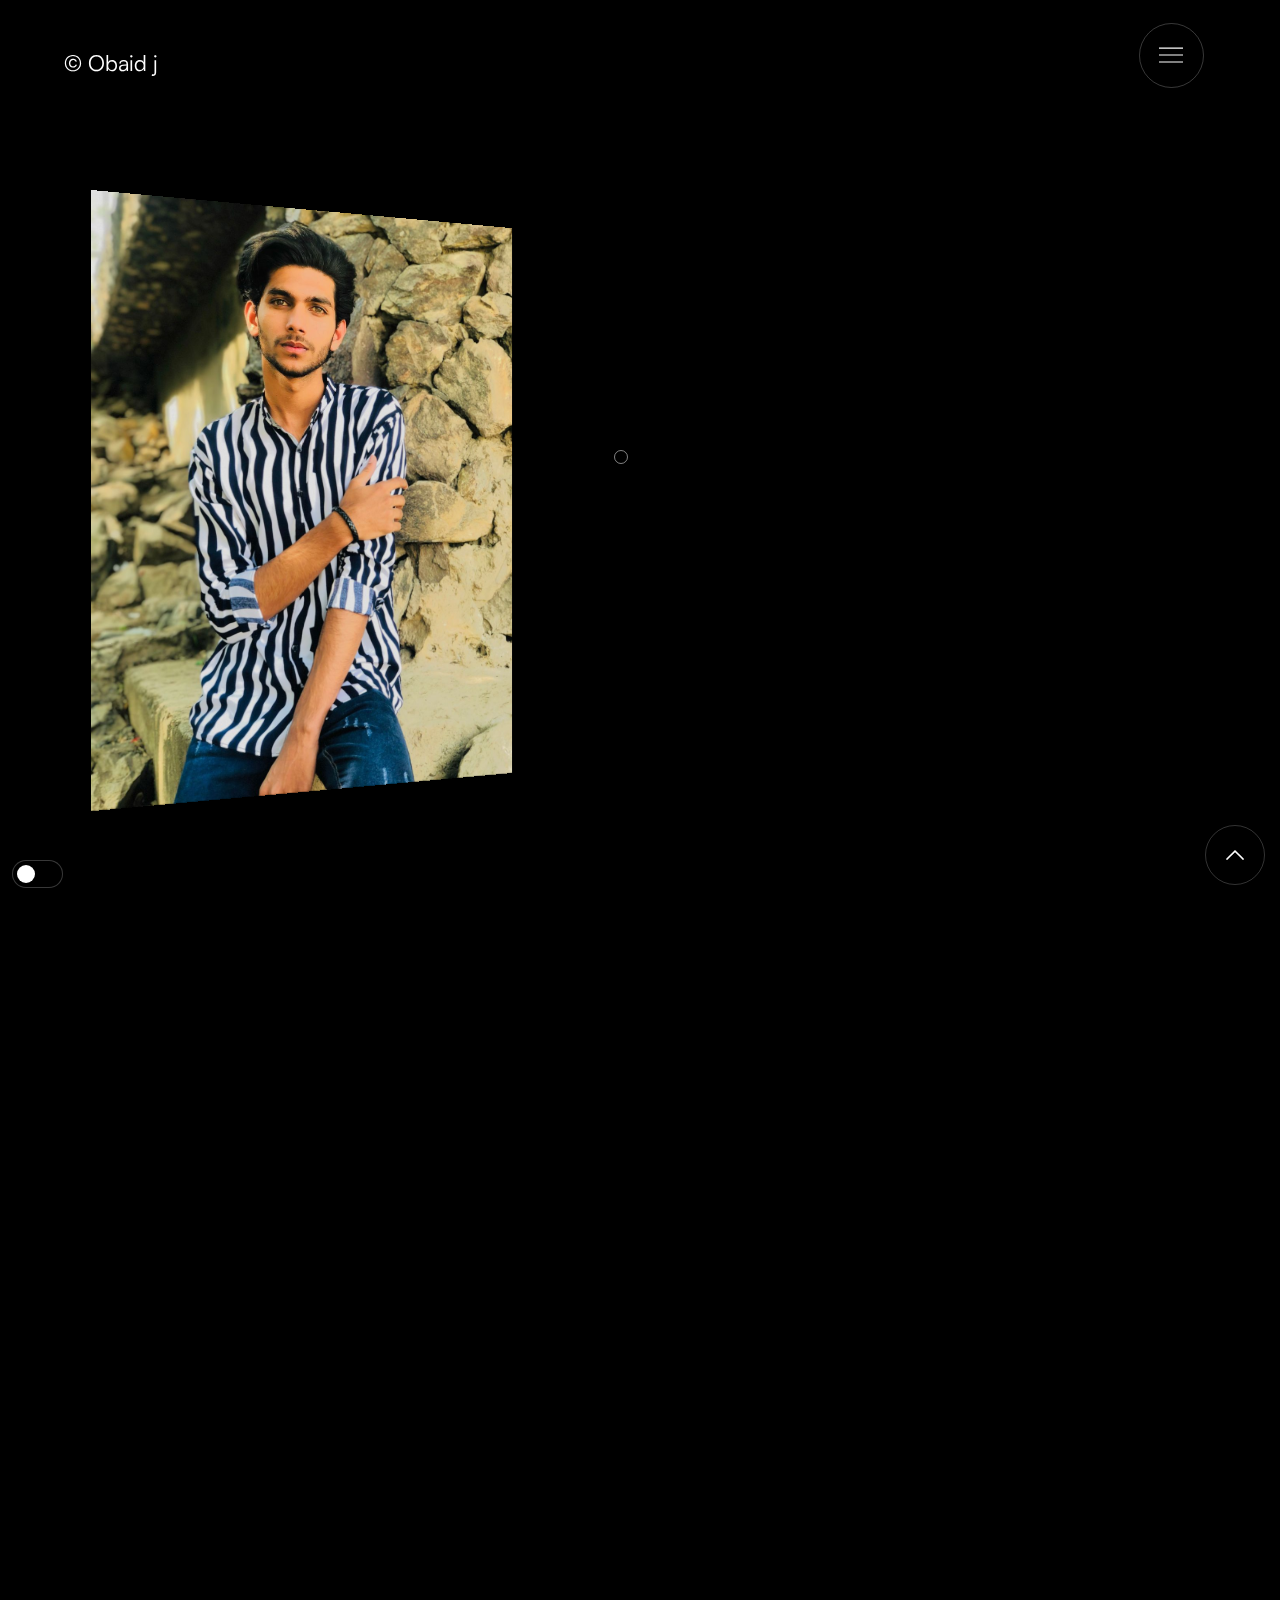
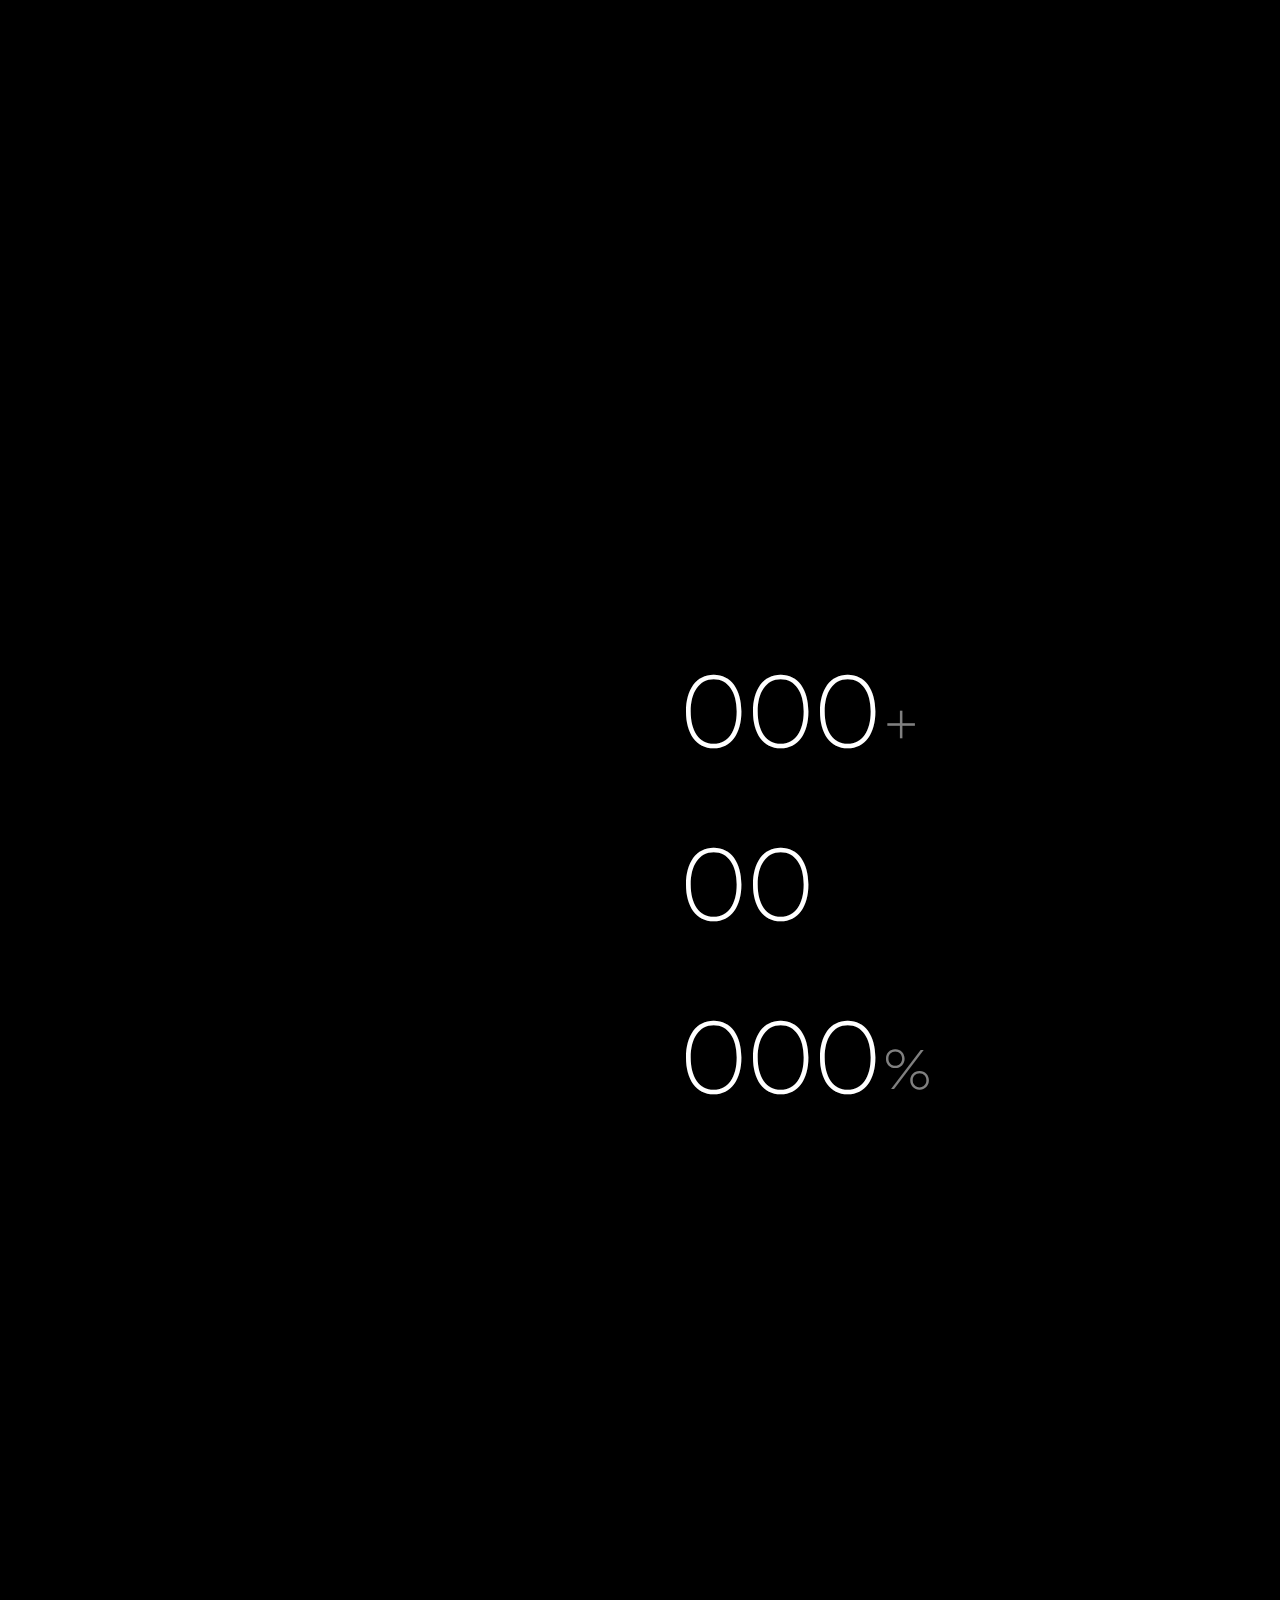
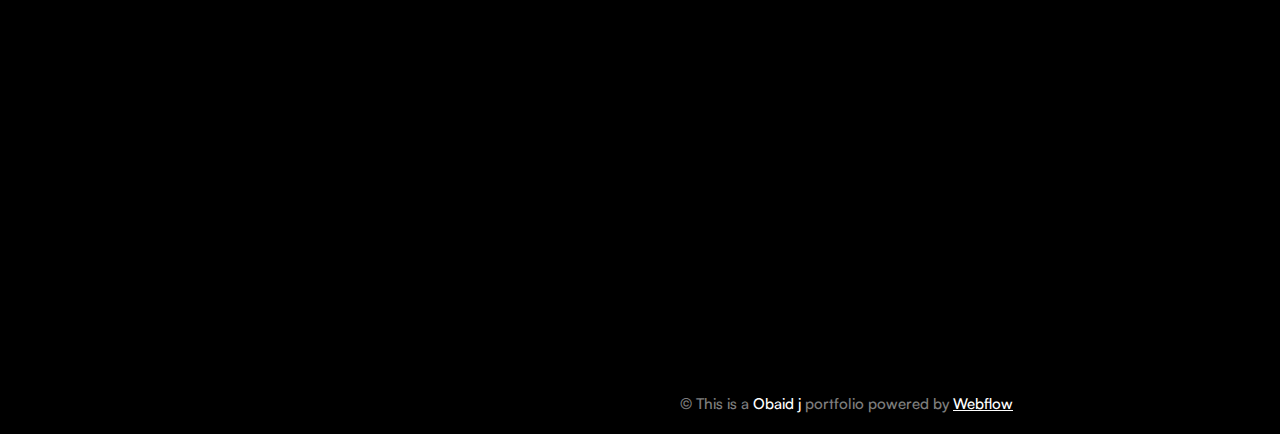
==== commit 09dea5d2: "js will load dynamic data" ====
--- a/index.html
+++ b/index.html
@@ -353,7 +353,7 @@
               <h2 data-w-id="e4735474-e457-c55a-3be6-1c973e90097f" style="opacity:0" class="title-2">These are some of my recent favorites – <span class="lighter">always subject to change</span>.<br>‍</h2>
               <div class="margin-50px">
                 <a data-w-id="9fec94b4-bd62-1afa-72ca-a659668207c3" href="index.html" aria-current="page" class="portfolio-wrapper w-inline-block w--current">
-                  <div><img alt="" loading="lazy" style="filter:grayscale(100%)" src="images/download-1.png" class="image-3"></div>
+                  <div><img alt="" loading="lazy" style="filter:grayscale(100%)" src="images/Webclip.png" class="image-3"></div>
                   <div style="-webkit-transform:translate3d(0, 0, 0) scale3d(0, 0, 1) rotateX(0) rotateY(0) rotateZ(0) skew(0, 0);-moz-transform:translate3d(0, 0, 0) scale3d(0, 0, 1) rotateX(0) rotateY(0) rotateZ(0) skew(0, 0);-ms-transform:translate3d(0, 0, 0) scale3d(0, 0, 1) rotateX(0) rotateY(0) rotateZ(0) skew(0, 0);transform:translate3d(0, 0, 0) scale3d(0, 0, 1) rotateX(0) rotateY(0) rotateZ(0) skew(0, 0);opacity:0" class="work-circle">
                     <div>View<br><em>work<br>‍</em></div>
                   </div>
@@ -363,6 +363,8 @@
                   </div>
                   <div style="opacity:0" class="work-overlay"></div>
                 </a>
+              </div>
+              <div class="margin-50px">
                 <a data-w-id="82389ba1-4a6c-1119-5da6-3028e25018ea" href="index.html" aria-current="page" class="portfolio-wrapper w-inline-block w--current">
                   <div><img alt="" loading="lazy" style="filter:grayscale(100%)" src="images/download-1.png" class="image-3"></div>
                   <div style="-webkit-transform:translate3d(0, 0, 0) scale3d(0, 0, 1) rotateX(0) rotateY(0) rotateZ(0) skew(0, 0);-moz-transform:translate3d(0, 0, 0) scale3d(0, 0, 1) rotateX(0) rotateY(0) rotateZ(0) skew(0, 0);-ms-transform:translate3d(0, 0, 0) scale3d(0, 0, 1) rotateX(0) rotateY(0) rotateZ(0) skew(0, 0);transform:translate3d(0, 0, 0) scale3d(0, 0, 1) rotateX(0) rotateY(0) rotateZ(0) skew(0, 0);opacity:0" class="work-circle">
@@ -374,6 +376,8 @@
                   </div>
                   <div style="opacity:0" class="work-overlay"></div>
                 </a>
+              </div>
+              <div class="margin-50px">
                 <a data-w-id="6f12ba37-01b3-15a1-e9f3-929eb15a2df8" href="index.html" aria-current="page" class="portfolio-wrapper w-inline-block w--current">
                   <div><img alt="" loading="lazy" style="filter:grayscale(100%)" src="images/download-1.png" class="image-3"></div>
                   <div style="-webkit-transform:translate3d(0, 0, 0) scale3d(0, 0, 1) rotateX(0) rotateY(0) rotateZ(0) skew(0, 0);-moz-transform:translate3d(0, 0, 0) scale3d(0, 0, 1) rotateX(0) rotateY(0) rotateZ(0) skew(0, 0);-ms-transform:translate3d(0, 0, 0) scale3d(0, 0, 1) rotateX(0) rotateY(0) rotateZ(0) skew(0, 0);transform:translate3d(0, 0, 0) scale3d(0, 0, 1) rotateX(0) rotateY(0) rotateZ(0) skew(0, 0);opacity:0" class="work-circle">
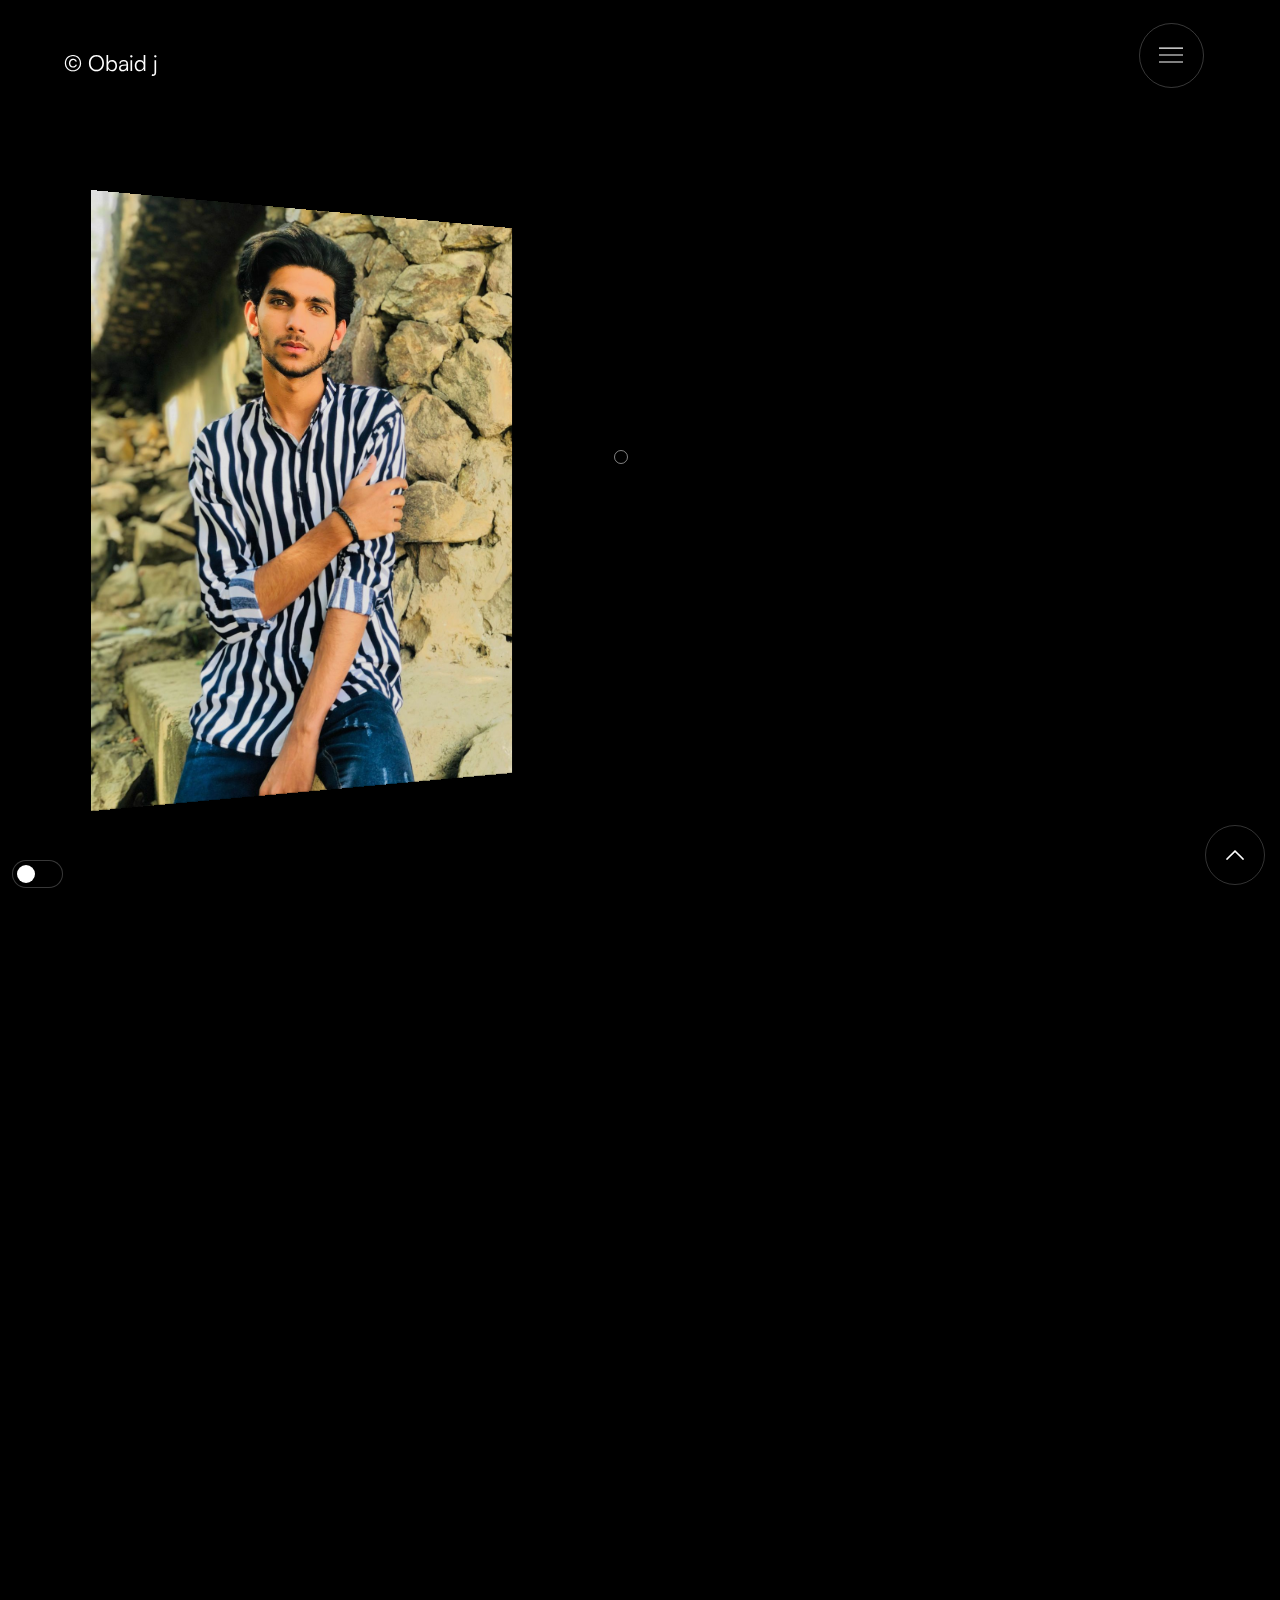
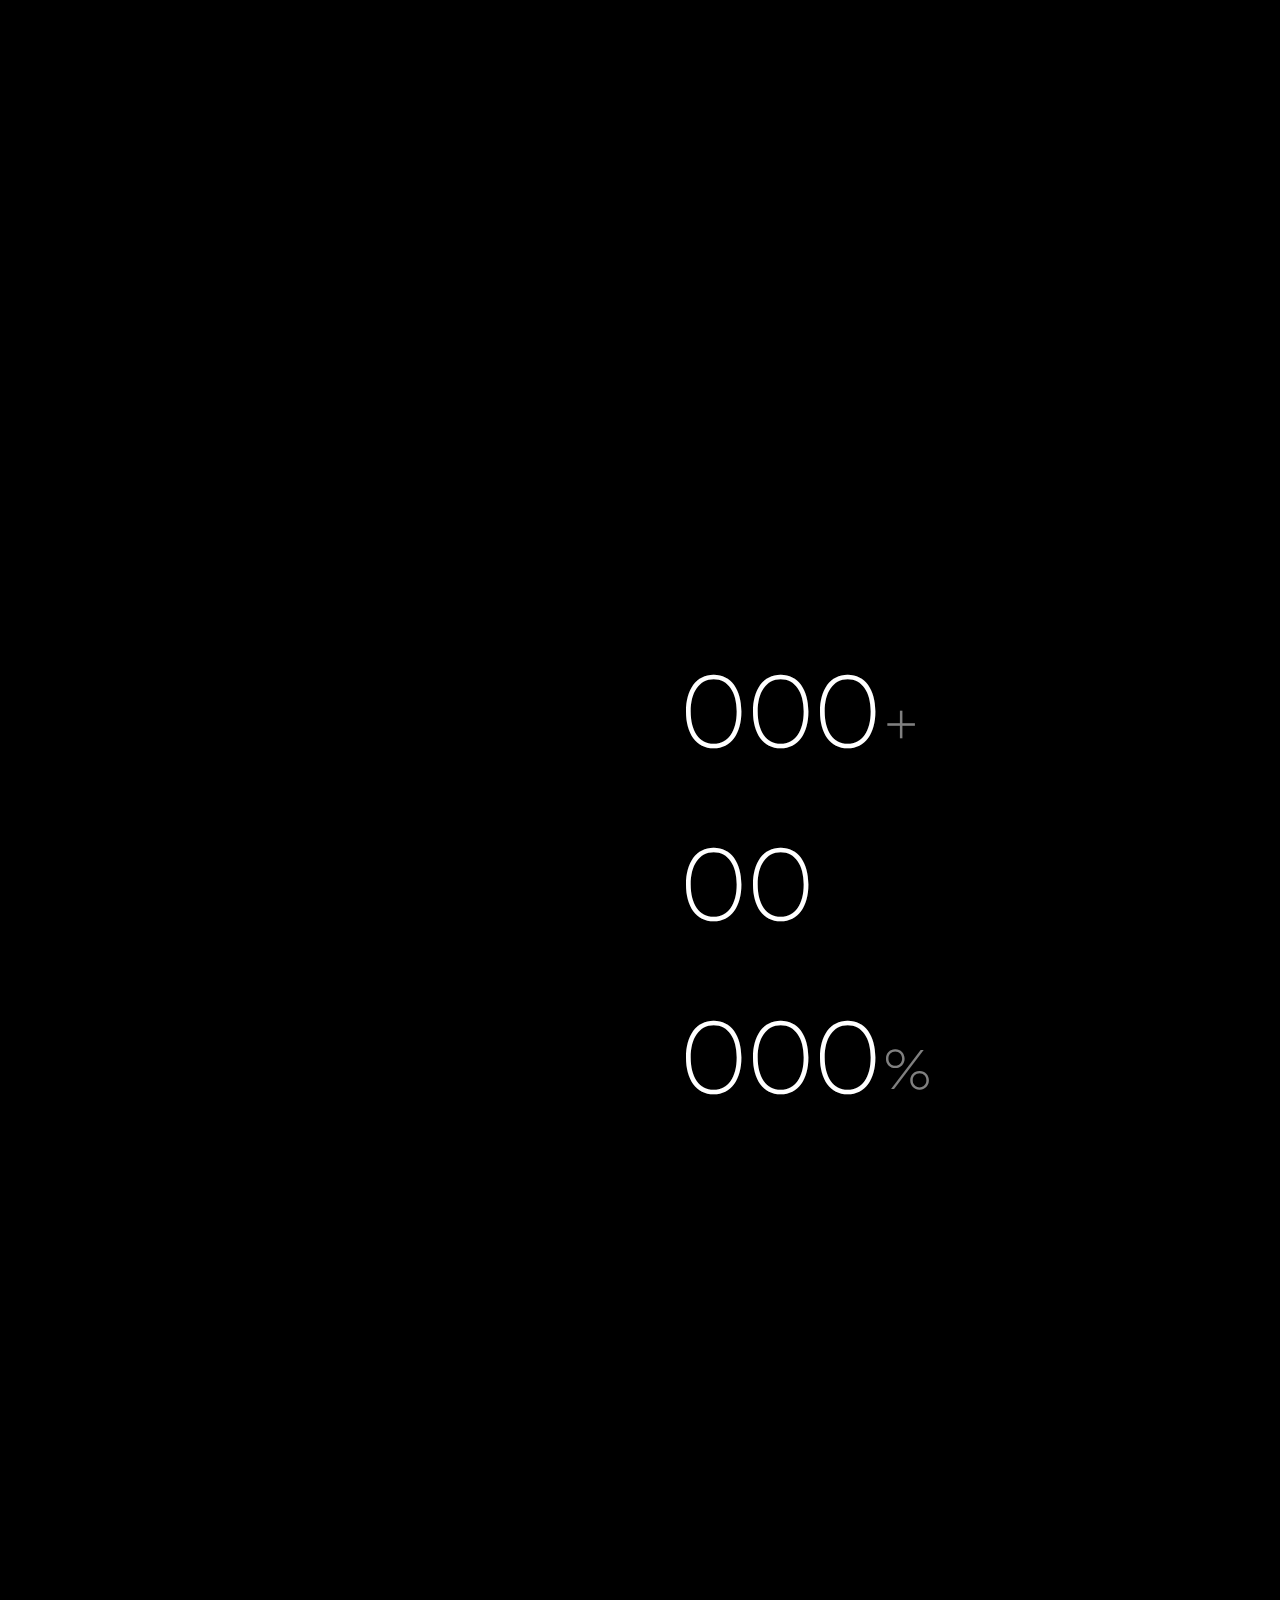
==== commit 60b4d3f5: "dynamic project page" ====
--- a/index.html
+++ b/index.html
@@ -351,45 +351,7 @@
                 <div>Selected Work</div>
               </div>
               <h2 data-w-id="e4735474-e457-c55a-3be6-1c973e90097f" style="opacity:0" class="title-2">These are some of my recent favorites – <span class="lighter">always subject to change</span>.<br>‍</h2>
-              <div class="margin-50px">
-                <a data-w-id="9fec94b4-bd62-1afa-72ca-a659668207c3" href="index.html" aria-current="page" class="portfolio-wrapper w-inline-block w--current">
-                  <div><img alt="" loading="lazy" style="filter:grayscale(100%)" src="images/Webclip.png" class="image-3"></div>
-                  <div style="-webkit-transform:translate3d(0, 0, 0) scale3d(0, 0, 1) rotateX(0) rotateY(0) rotateZ(0) skew(0, 0);-moz-transform:translate3d(0, 0, 0) scale3d(0, 0, 1) rotateX(0) rotateY(0) rotateZ(0) skew(0, 0);-ms-transform:translate3d(0, 0, 0) scale3d(0, 0, 1) rotateX(0) rotateY(0) rotateZ(0) skew(0, 0);transform:translate3d(0, 0, 0) scale3d(0, 0, 1) rotateX(0) rotateY(0) rotateZ(0) skew(0, 0);opacity:0" class="work-circle">
-                    <div>View<br><em>work<br>‍</em></div>
-                  </div>
-                  <div class="flex-project">
-                    <h3 style="-webkit-transform:translate3d(0, 10px, 0) scale3d(1, 1, 1) rotateX(0) rotateY(0) rotateZ(0) skew(0, 0);-moz-transform:translate3d(0, 10px, 0) scale3d(1, 1, 1) rotateX(0) rotateY(0) rotateZ(0) skew(0, 0);-ms-transform:translate3d(0, 10px, 0) scale3d(1, 1, 1) rotateX(0) rotateY(0) rotateZ(0) skew(0, 0);transform:translate3d(0, 10px, 0) scale3d(1, 1, 1) rotateX(0) rotateY(0) rotateZ(0) skew(0, 0);opacity:0" class="project-title">Heading</h3>
-                    <p style="-webkit-transform:translate3d(0, 10px, 0) scale3d(1, 1, 1) rotateX(0) rotateY(0) rotateZ(0) skew(0, 0);-moz-transform:translate3d(0, 10px, 0) scale3d(1, 1, 1) rotateX(0) rotateY(0) rotateZ(0) skew(0, 0);-ms-transform:translate3d(0, 10px, 0) scale3d(1, 1, 1) rotateX(0) rotateY(0) rotateZ(0) skew(0, 0);transform:translate3d(0, 10px, 0) scale3d(1, 1, 1) rotateX(0) rotateY(0) rotateZ(0) skew(0, 0);opacity:0" class="category">Lorem ipsum<br></p>
-                  </div>
-                  <div style="opacity:0" class="work-overlay"></div>
-                </a>
-              </div>
-              <div class="margin-50px">
-                <a data-w-id="82389ba1-4a6c-1119-5da6-3028e25018ea" href="index.html" aria-current="page" class="portfolio-wrapper w-inline-block w--current">
-                  <div><img alt="" loading="lazy" style="filter:grayscale(100%)" src="images/download-1.png" class="image-3"></div>
-                  <div style="-webkit-transform:translate3d(0, 0, 0) scale3d(0, 0, 1) rotateX(0) rotateY(0) rotateZ(0) skew(0, 0);-moz-transform:translate3d(0, 0, 0) scale3d(0, 0, 1) rotateX(0) rotateY(0) rotateZ(0) skew(0, 0);-ms-transform:translate3d(0, 0, 0) scale3d(0, 0, 1) rotateX(0) rotateY(0) rotateZ(0) skew(0, 0);transform:translate3d(0, 0, 0) scale3d(0, 0, 1) rotateX(0) rotateY(0) rotateZ(0) skew(0, 0);opacity:0" class="work-circle">
-                    <div>View<br><em>work<br>‍</em></div>
-                  </div>
-                  <div class="flex-project">
-                    <h3 style="-webkit-transform:translate3d(0, 10px, 0) scale3d(1, 1, 1) rotateX(0) rotateY(0) rotateZ(0) skew(0, 0);-moz-transform:translate3d(0, 10px, 0) scale3d(1, 1, 1) rotateX(0) rotateY(0) rotateZ(0) skew(0, 0);-ms-transform:translate3d(0, 10px, 0) scale3d(1, 1, 1) rotateX(0) rotateY(0) rotateZ(0) skew(0, 0);transform:translate3d(0, 10px, 0) scale3d(1, 1, 1) rotateX(0) rotateY(0) rotateZ(0) skew(0, 0);opacity:0" class="project-title">Heading</h3>
-                    <p style="-webkit-transform:translate3d(0, 10px, 0) scale3d(1, 1, 1) rotateX(0) rotateY(0) rotateZ(0) skew(0, 0);-moz-transform:translate3d(0, 10px, 0) scale3d(1, 1, 1) rotateX(0) rotateY(0) rotateZ(0) skew(0, 0);-ms-transform:translate3d(0, 10px, 0) scale3d(1, 1, 1) rotateX(0) rotateY(0) rotateZ(0) skew(0, 0);transform:translate3d(0, 10px, 0) scale3d(1, 1, 1) rotateX(0) rotateY(0) rotateZ(0) skew(0, 0);opacity:0" class="category">Lorem ipsum<br></p>
-                  </div>
-                  <div style="opacity:0" class="work-overlay"></div>
-                </a>
-              </div>
-              <div class="margin-50px">
-                <a data-w-id="6f12ba37-01b3-15a1-e9f3-929eb15a2df8" href="index.html" aria-current="page" class="portfolio-wrapper w-inline-block w--current">
-                  <div><img alt="" loading="lazy" style="filter:grayscale(100%)" src="images/download-1.png" class="image-3"></div>
-                  <div style="-webkit-transform:translate3d(0, 0, 0) scale3d(0, 0, 1) rotateX(0) rotateY(0) rotateZ(0) skew(0, 0);-moz-transform:translate3d(0, 0, 0) scale3d(0, 0, 1) rotateX(0) rotateY(0) rotateZ(0) skew(0, 0);-ms-transform:translate3d(0, 0, 0) scale3d(0, 0, 1) rotateX(0) rotateY(0) rotateZ(0) skew(0, 0);transform:translate3d(0, 0, 0) scale3d(0, 0, 1) rotateX(0) rotateY(0) rotateZ(0) skew(0, 0);opacity:0" class="work-circle">
-                    <div>View<br><em>work<br>‍</em></div>
-                  </div>
-                  <div class="flex-project">
-                    <h3 style="-webkit-transform:translate3d(0, 10px, 0) scale3d(1, 1, 1) rotateX(0) rotateY(0) rotateZ(0) skew(0, 0);-moz-transform:translate3d(0, 10px, 0) scale3d(1, 1, 1) rotateX(0) rotateY(0) rotateZ(0) skew(0, 0);-ms-transform:translate3d(0, 10px, 0) scale3d(1, 1, 1) rotateX(0) rotateY(0) rotateZ(0) skew(0, 0);transform:translate3d(0, 10px, 0) scale3d(1, 1, 1) rotateX(0) rotateY(0) rotateZ(0) skew(0, 0);opacity:0" class="project-title">Heading</h3>
-                    <p style="-webkit-transform:translate3d(0, 10px, 0) scale3d(1, 1, 1) rotateX(0) rotateY(0) rotateZ(0) skew(0, 0);-moz-transform:translate3d(0, 10px, 0) scale3d(1, 1, 1) rotateX(0) rotateY(0) rotateZ(0) skew(0, 0);-ms-transform:translate3d(0, 10px, 0) scale3d(1, 1, 1) rotateX(0) rotateY(0) rotateZ(0) skew(0, 0);transform:translate3d(0, 10px, 0) scale3d(1, 1, 1) rotateX(0) rotateY(0) rotateZ(0) skew(0, 0);opacity:0" class="category">Lorem ipsum<br></p>
-                  </div>
-                  <div style="opacity:0" class="work-overlay"></div>
-                </a>
-              </div>
+              <div id="projects-container"></div>
             </div>
             <div class="margin-200px _2">
               <div data-w-id="f928f41c-2f40-d629-c6be-40b9a83abf8b" style="opacity:0" class="menu-divider">
@@ -563,5 +525,7 @@
   </div>
   <script src="https://d3e54v103j8qbb.cloudfront.net/js/jquery-3.5.1.min.dc5e7f18c8.js?site=6597f64e875dc4e3e3de4b77" type="text/javascript" integrity="sha256-9/aliU8dGd2tb6OSsuzixeV4y/faTqgFtohetphbbj0=" crossorigin="anonymous"></script>
   <script src="js/simple.js" type="text/javascript"></script>
+  <script src="js/script.js" type="text/javascript"></script>
+  <script src="js/data.js" type="text/javascript"></script>
 </body>
 </html>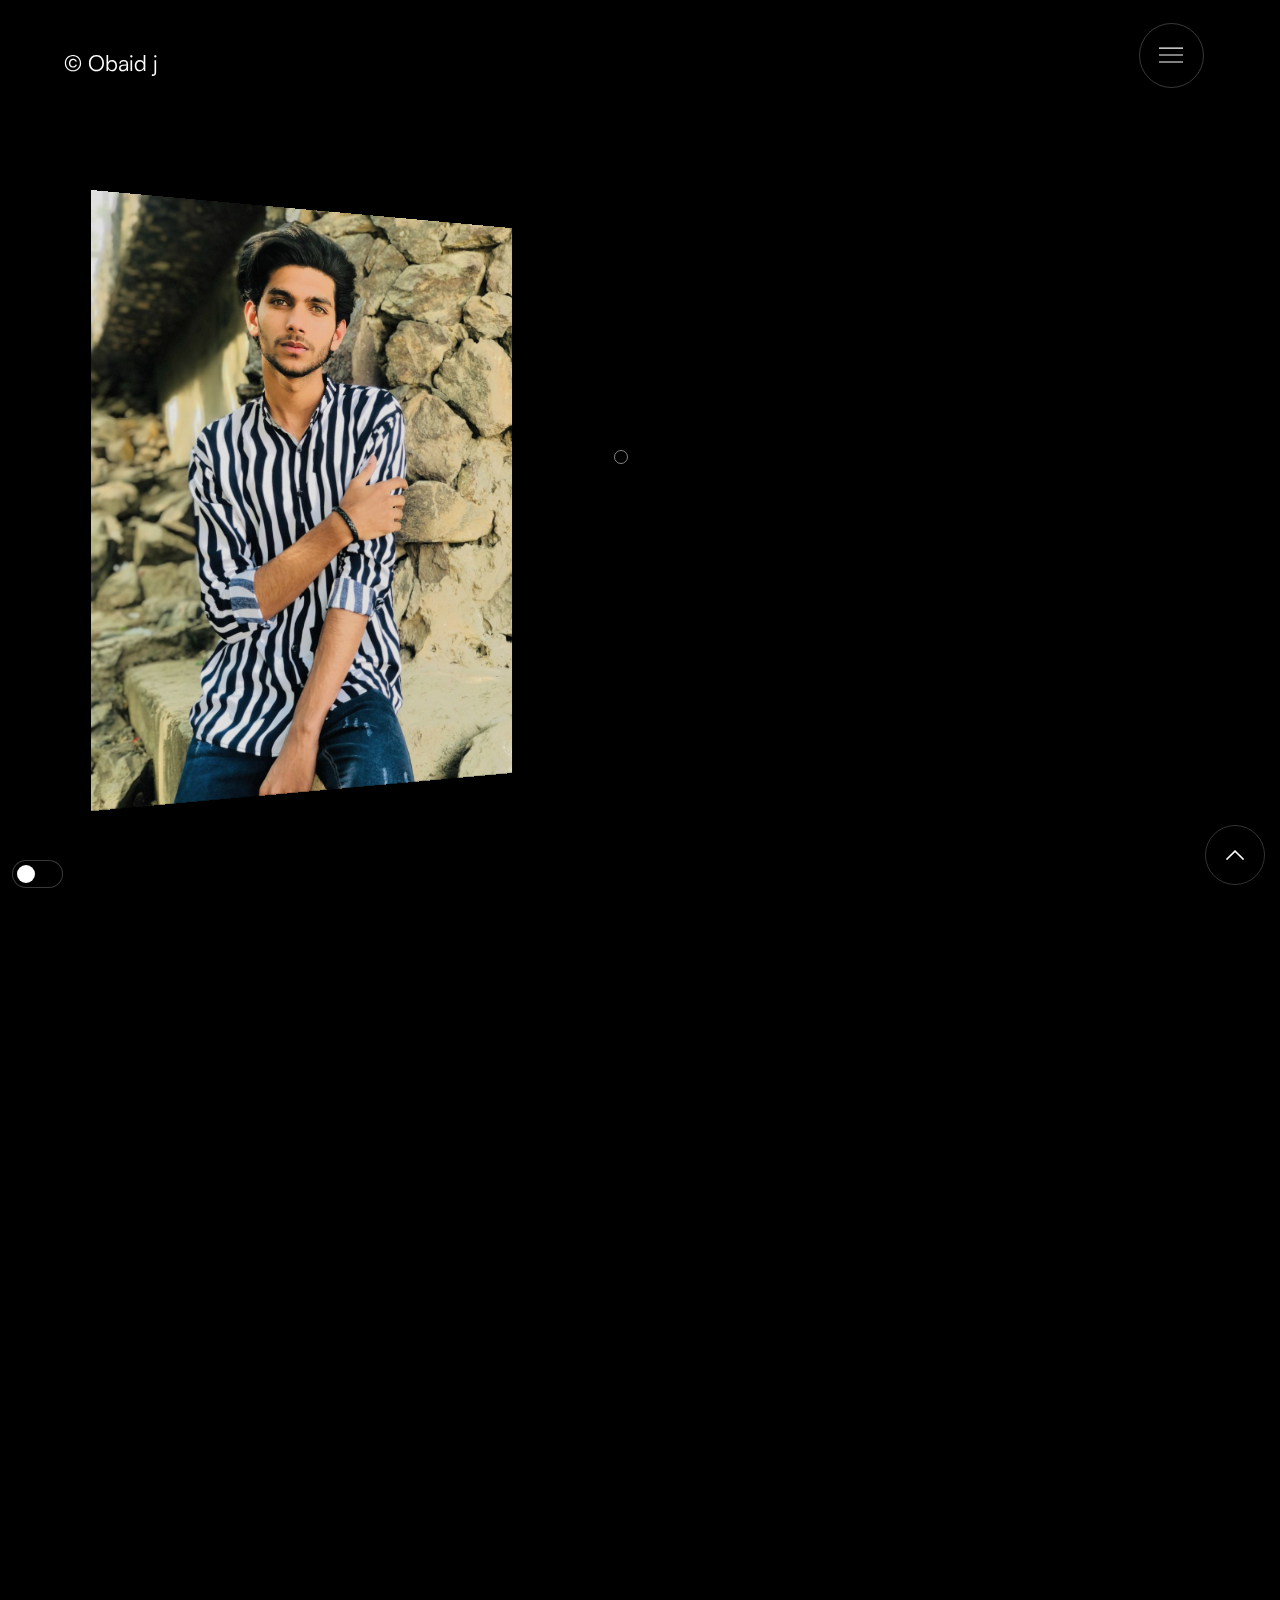
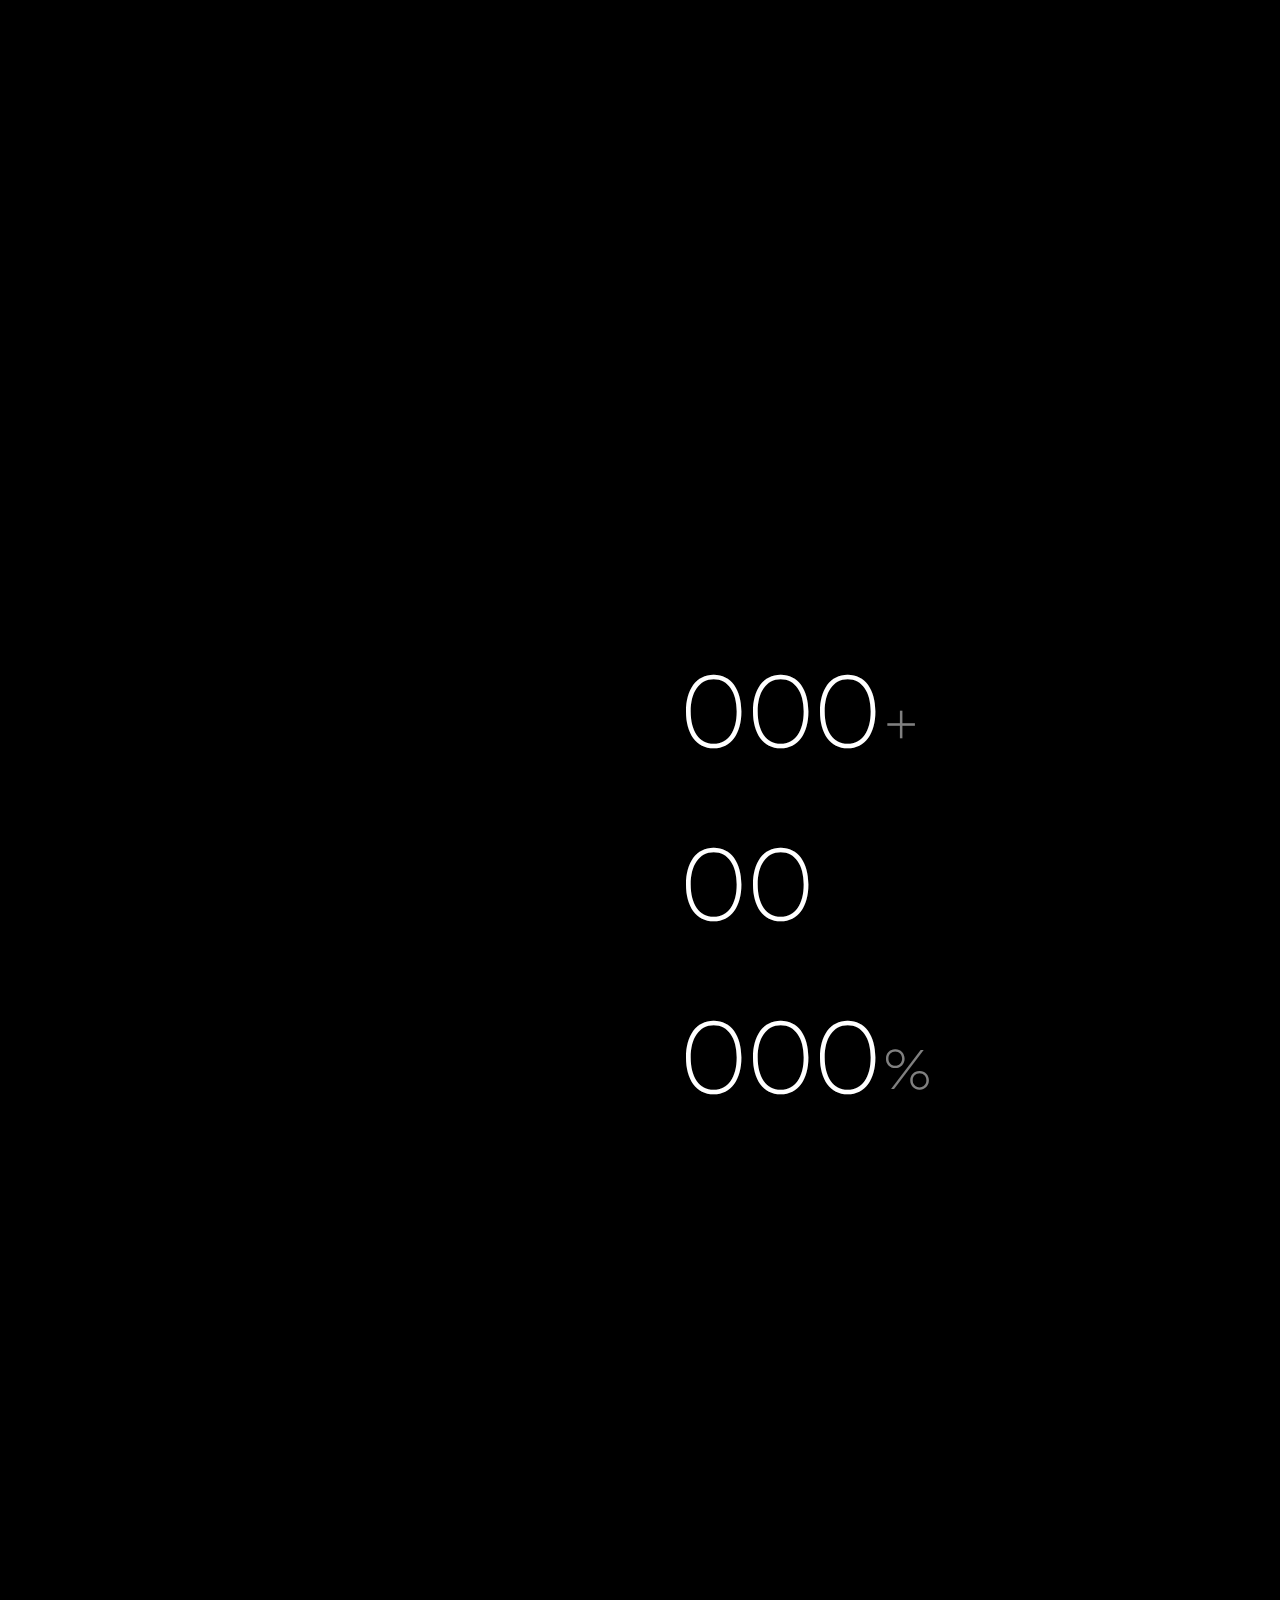
==== commit 0605256e: "dynamic content error resolved rich text not showing js data" ====
--- a/index.html
+++ b/index.html
@@ -96,7 +96,7 @@
                   <div>About Me</div>
                 </div>
                 <div class="margin-30px">
-                  <h2 data-w-id="03e47912-ad9c-1dd7-a26d-373e6b65a020" style="opacity:0" class="title-2">I am award-winning Webflow Developer specialized in UX/UI, currently <span class="lighter">living in Lahore</span>, Pak. Where I have been working as a freelancer for about 4 years.<br><br>I work from the user experience to the visual details and then transform these in working code. I am a minimal designer and I really like the <span class="lighter">simple and elegant style</span>. I worked with a range of clients focusing on web apps and platforms with Google in partnership with Webflow.</h2>
+                  <h2 data-w-id="03e47912-ad9c-1dd7-a26d-373e6b65a020" style="opacity:0" class="title-2">I am award-winning Webflow Developer specialized in UX/UI, currently <span class="lighter">living in Lahore</span>, Pak. Where I have been working as a freelancer for about 2 years.<br><br>I work from the user experience to the visual details and then transform these in working code. I am a minimal designer and I really like the <span class="lighter">simple and elegant style</span>. I worked with a range of clients focusing on web apps and platforms with Upwork in partnership with Webflow.</h2>
                 </div>
               </div>
             </div>
@@ -286,10 +286,10 @@
                           <div class="process-overlay"></div>
                         </div>
                         <div>
-                          <p class="paragraph">Google at 2018-2019</p>
+                          <p class="paragraph">Validsol at 2018-2019</p>
                           <h1 class="process-title">Motion &amp; Interactive Designer</h1>
                           <div>
-                            <p class="paragraph">Started my inter at Google</p>
+                            <p class="paragraph">Started my inter at Validsol</p>
                           </div>
                         </div>
                       </div>
@@ -321,7 +321,7 @@
                           <p class="paragraph">Webflow at 2021-2022</p>
                           <h1 class="process-title">Full-Stack Developer</h1>
                           <div>
-                            <p class="paragraph">Followed my passion of Design</p>
+                            <p class="paragraph">Followed my passion of Development</p>
                           </div>
                         </div>
                       </div>
@@ -351,13 +351,28 @@
                 <div>Selected Work</div>
               </div>
               <h2 data-w-id="e4735474-e457-c55a-3be6-1c973e90097f" style="opacity:0" class="title-2">These are some of my recent favorites – <span class="lighter">always subject to change</span>.<br>‍</h2>
-              <div id="projects-container"></div>
+              <div id="projects-container">
+                <div class="margin-50px">
+                  <a data-w-id="9fec94b4-bd62-1afa-72ca-a659668207c3" href="detail_projects.html?project=1" aria-current="page" class="portfolio-wrapper w-inline-block w--current">
+                    <div><img alt="" loading="lazy" style="filter:grayscale(100%)" src="images/p1.png" class="image-3"></div>
+                    <div style="-webkit-transform:translate3d(0, 0, 0) scale3d(0, 0, 1) rotateX(0) rotateY(0) rotateZ(0) skew(0, 0);-moz-transform:translate3d(0, 0, 0) scale3d(0, 0, 1) rotateX(0) rotateY(0) rotateZ(0) skew(0, 0);-ms-transform:translate3d(0, 0, 0) scale3d(0, 0, 1) rotateX(0) rotateY(0) rotateZ(0) skew(0, 0);transform:translate3d(0, 0, 0) scale3d(0, 0, 1) rotateX(0) rotateY(0) rotateZ(0) skew(0, 0);opacity:0" class="work-circle">
+                    <div>View<br><em>work<br>‍</em></div>
+                    </div>
+                    <div class="flex-project">
+                    <h3 style="-webkit-transform:translate3d(0, 10px, 0) scale3d(1, 1, 1) rotateX(0) rotateY(0) rotateZ(0) skew(0, 0);-moz-transform:translate3d(0, 10px, 0) scale3d(1, 1, 1) rotateX(0) rotateY(0) rotateZ(0) skew(0, 0);-ms-transform:translate3d(0, 10px, 0) scale3d(1, 1, 1) rotateX(0) rotateY(0) rotateZ(0) skew(0, 0);transform:translate3d(0, 10px, 0) scale3d(1, 1, 1) rotateX(0) rotateY(0) rotateZ(0) skew(0, 0);opacity:0" class="project-title">Heading</h3>
+                    <p style="-webkit-transform:translate3d(0, 10px, 0) scale3d(1, 1, 1) rotateX(0) rotateY(0) rotateZ(0) skew(0, 0);-moz-transform:translate3d(0, 10px, 0) scale3d(1, 1, 1) rotateX(0) rotateY(0) rotateZ(0) skew(0, 0);-ms-transform:translate3d(0, 10px, 0) scale3d(1, 1, 1) rotateX(0) rotateY(0) rotateZ(0) skew(0, 0);transform:translate3d(0, 10px, 0) scale3d(1, 1, 1) rotateX(0) rotateY(0) rotateZ(0) skew(0, 0);opacity:0" class="category">service</p>
+                    </div>
+                    <div style="opacity:0" class="work-overlay"></div>
+                  </a>
+                </div>
+
+              </div>
             </div>
             <div class="margin-200px _2">
               <div data-w-id="f928f41c-2f40-d629-c6be-40b9a83abf8b" style="opacity:0" class="menu-divider">
                 <div>Clients</div>
               </div>
-              <h2 data-w-id="f928f41c-2f40-d629-c6be-40b9a83abf8e" style="opacity:0" class="title-2 _2">Webflow, <span class="lighter">Tesla</span>, Adobe, <span class="lighter">Microsoft</span>, Figma, <span class="lighter">Instagram</span>, Google<br>‍<br>‍</h2>
+              <h2 data-w-id="f928f41c-2f40-d629-c6be-40b9a83abf8e" style="opacity:0" class="title-2 _2">Webflow, <span class="lighter">Upwork</span>, Adobe, <span class="lighter">Microsoft</span>, Figma, <span class="lighter">Instagram</span>, Validsol<br>‍<br>‍</h2>
             </div>
             <div id="Pricing" class="margin-200px _2">
               <div data-w-id="fc03723e-97f7-5231-8e45-2d7424686d46" style="opacity:0" class="menu-divider">
@@ -496,7 +511,7 @@
             </div>
             <div class="margin-100px">
               <div class="copyright-flex">
-                <p class="copyright">© This is a <a href="https://obaidj.webflow.io/" target="_blank" class="link-2">Obaid j</a> portfolio powered by <a href="https://webflow.com/" target="_blank" class="link-3">Webflow</a>
+                <p class="copyright">© This is <a href="https://obaidj.webflow.io/" target="_blank" class="link-2">Obaid j</a> portfolio powered by <a href="https://www.upwork.com/freelancers/~0179aa9edf4262ab4c" target="_blank" class="link-3">Upwork</a>
                 </p>
               </div>
             </div>
--- a/css/obaidj.css
+++ b/css/obaidj.css
@@ -67,11 +67,17 @@
 }
 
 .leo-photo {
+  filter: grayscale(20%);
   width: 90%;
   margin-left: auto;
   margin-right: auto;
   display: flex;
 }
+
+.leo-photo:hover {
+  filter: grayscale(0%);
+}
+
 
 .image {
   transform-origin: 0%;
@@ -84,6 +90,17 @@
 }
 
 .title-1 {
+  text-transform: capitalize;
+  margin-top: 0;
+  margin-bottom: 0;
+  font-family: Satoshi, sans-serif;
+  font-size: 8vw;
+  font-weight: 300;
+  line-height: 1;
+  position: relative;
+}
+
+.title1 {
   text-transform: capitalize;
   margin-top: 0;
   margin-bottom: 0;
@@ -1091,6 +1108,9 @@
   .title-1 {
     font-size: 80px;
   }
+  .title1 {
+    font-size: 80px;
+  }
 
   .margin-300px {
     margin-top: 100px;
@@ -1183,6 +1203,10 @@
   }
 
   .title-1 {
+    font-size: 50px;
+  }
+
+  .title1 {
     font-size: 50px;
   }
 
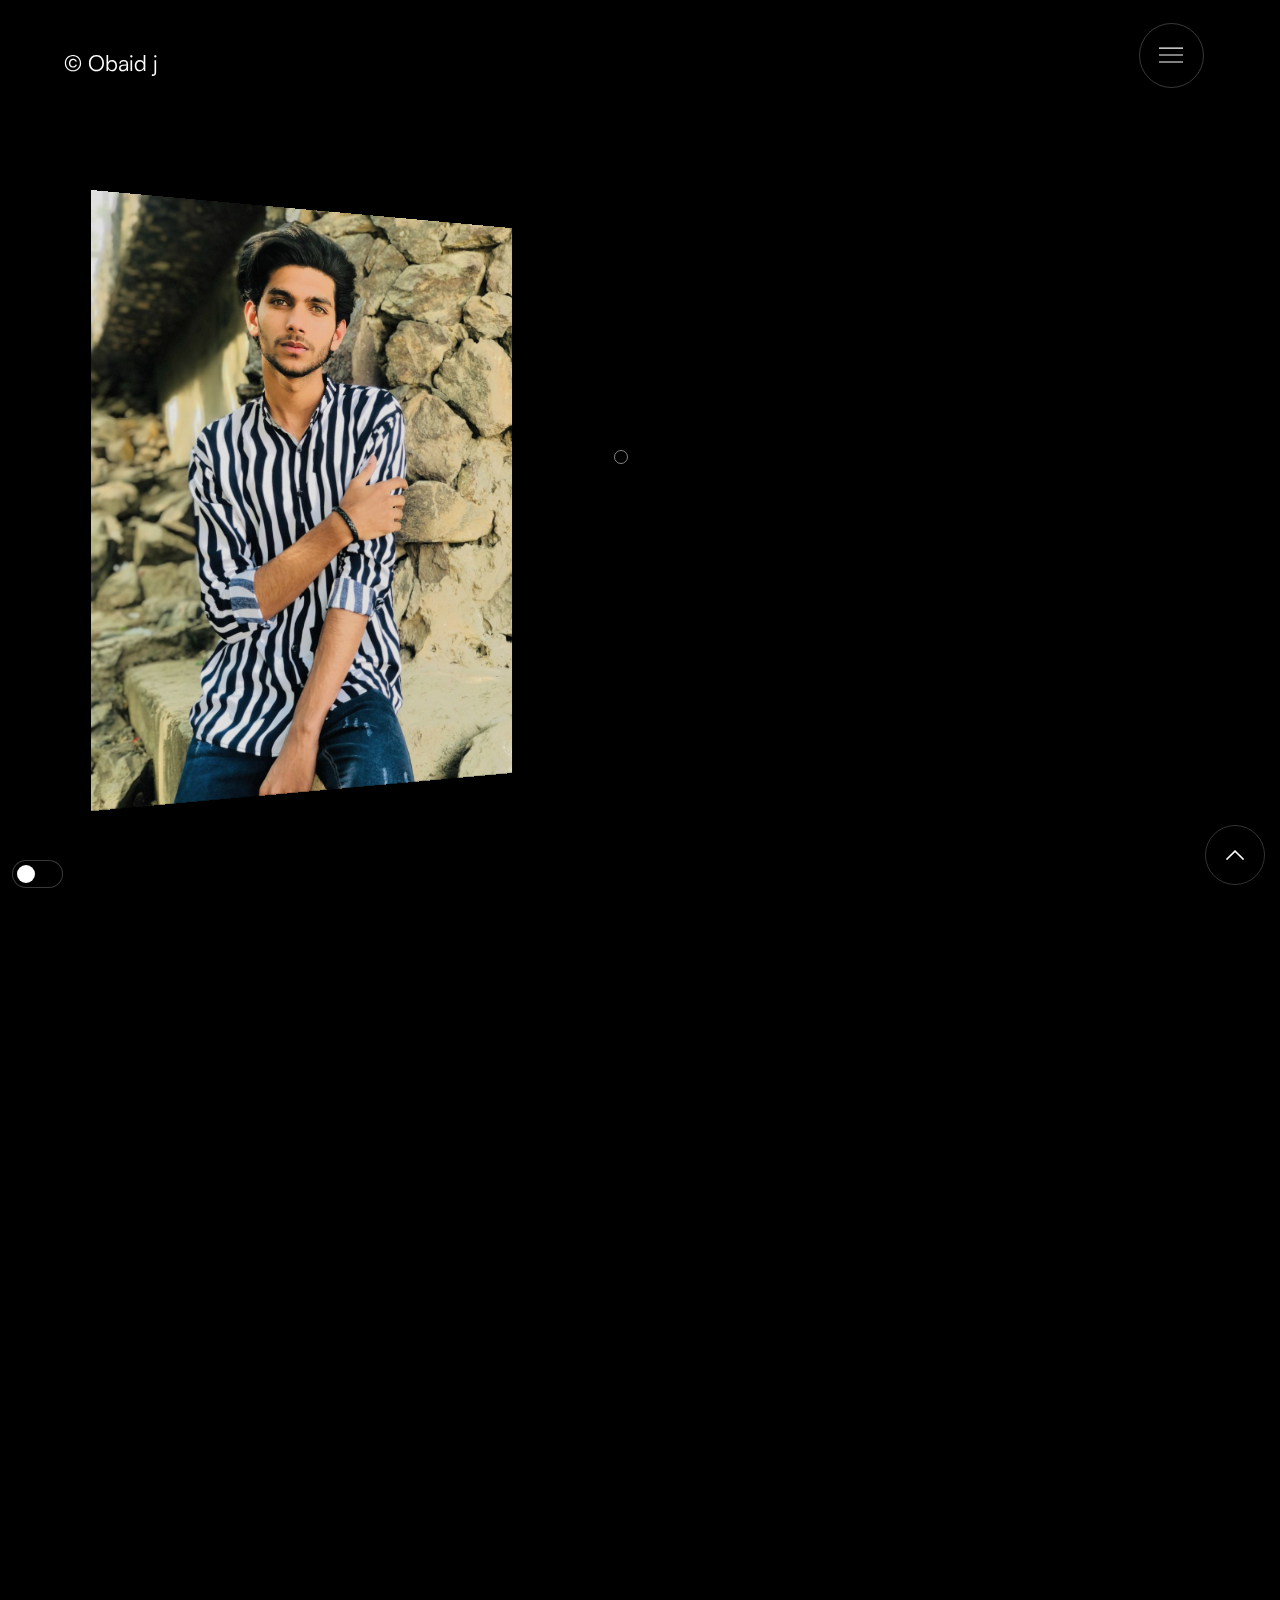
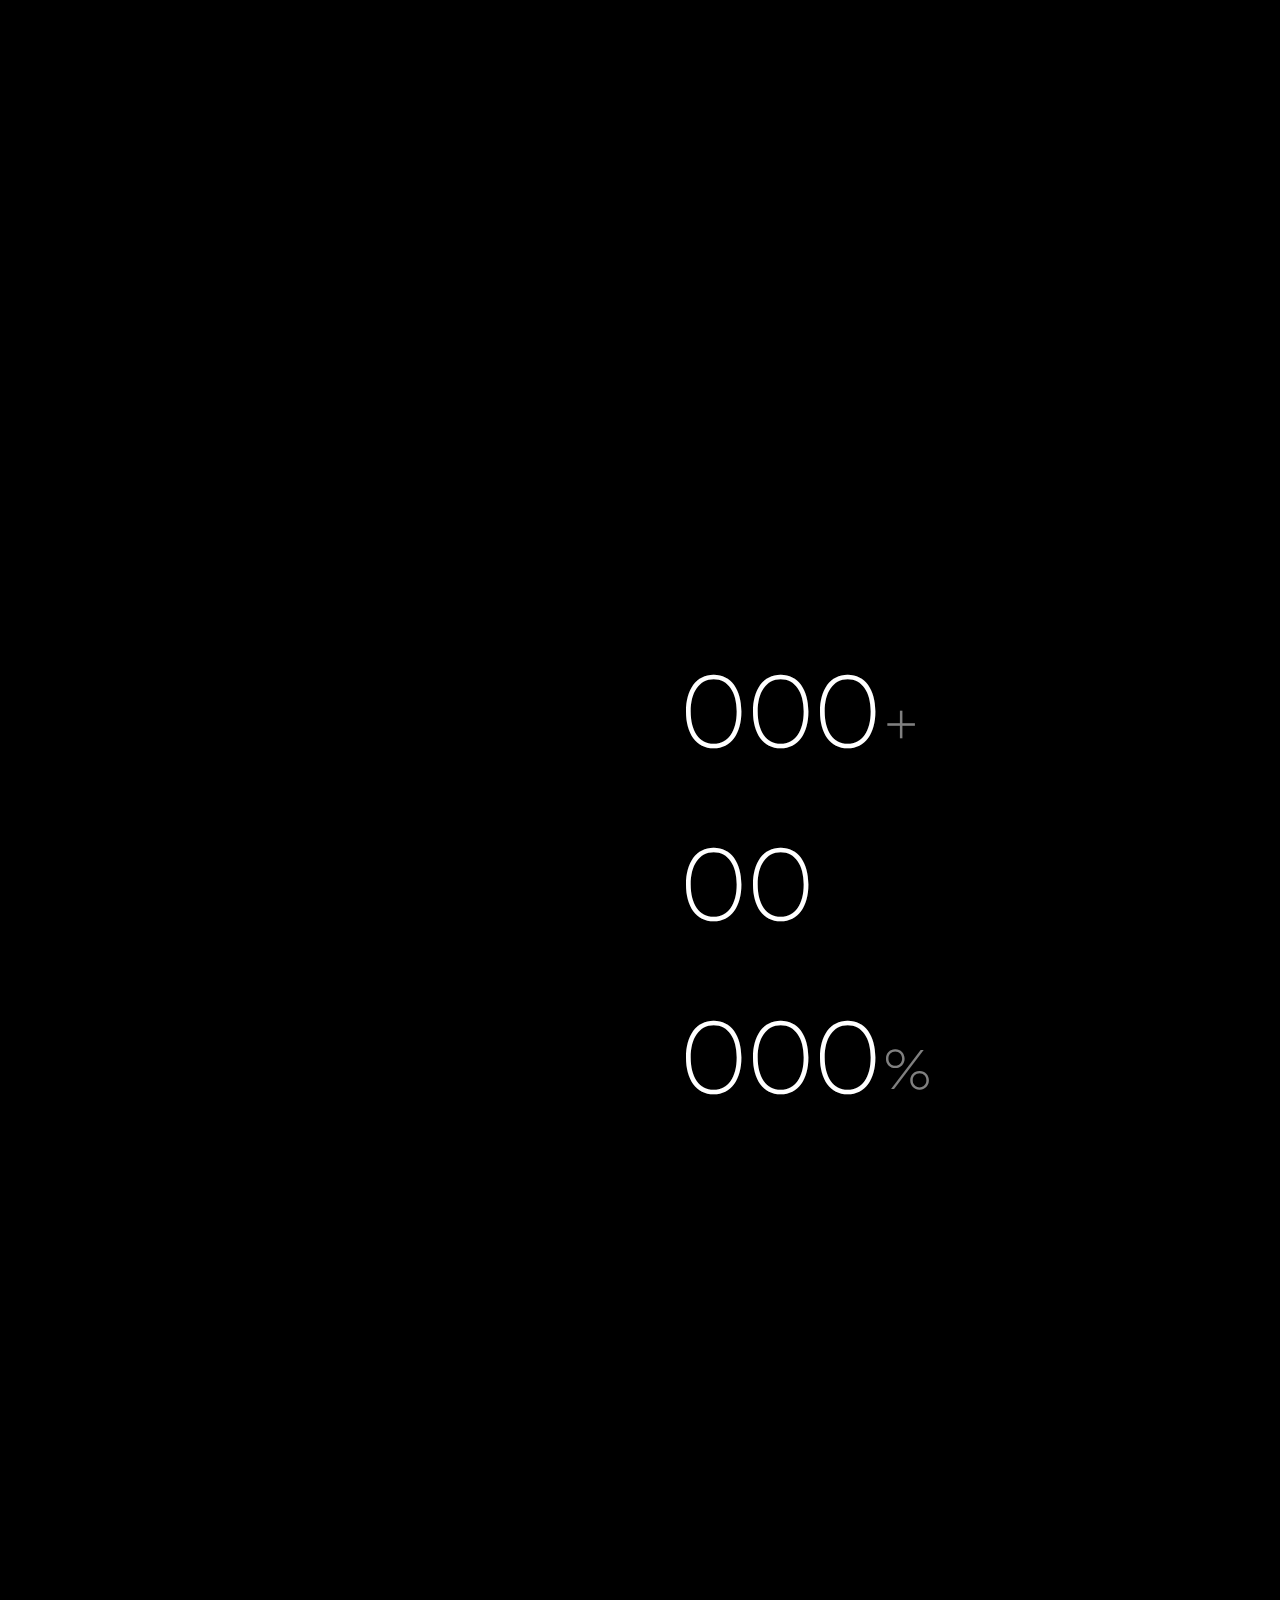
==== commit d3b3eb52: "CMS added for projects to dynamically get desired project" ====
--- a/index.html
+++ b/index.html
@@ -353,8 +353,8 @@
               <h2 data-w-id="e4735474-e457-c55a-3be6-1c973e90097f" style="opacity:0" class="title-2">These are some of my recent favorites – <span class="lighter">always subject to change</span>.<br>‍</h2>
               <div id="projects-container">
                 <div class="margin-50px">
-                  <a data-w-id="9fec94b4-bd62-1afa-72ca-a659668207c3" href="detail_projects.html?project=1" aria-current="page" class="portfolio-wrapper w-inline-block w--current">
-                    <div><img alt="" loading="lazy" style="filter:grayscale(100%)" src="images/p1.png" class="image-3"></div>
+                  <a data-w-id="9fec94b4-bd62-1afa-72ca-a659668207c3" href="detail_projects.html?project=1" aria-current="page" class="portfolio-wrapper w-inline-block">
+                    <div><img loading="lazy" style="filter:grayscale(100%)" src="images/p1.png" class="image-3"></div>
                     <div style="-webkit-transform:translate3d(0, 0, 0) scale3d(0, 0, 1) rotateX(0) rotateY(0) rotateZ(0) skew(0, 0);-moz-transform:translate3d(0, 0, 0) scale3d(0, 0, 1) rotateX(0) rotateY(0) rotateZ(0) skew(0, 0);-ms-transform:translate3d(0, 0, 0) scale3d(0, 0, 1) rotateX(0) rotateY(0) rotateZ(0) skew(0, 0);transform:translate3d(0, 0, 0) scale3d(0, 0, 1) rotateX(0) rotateY(0) rotateZ(0) skew(0, 0);opacity:0" class="work-circle">
                     <div>View<br><em>work<br>‍</em></div>
                     </div>
@@ -365,7 +365,32 @@
                     <div style="opacity:0" class="work-overlay"></div>
                   </a>
                 </div>
-
+                <div class="margin-50px">
+                  <a data-w-id="9fec94b4-bd62-1afa-72ca-a659668207c3" href="detail_projects.html?project=2" aria-current="page" class="portfolio-wrapper w-inline-block">
+                    <div><img loading="lazy" style="filter:grayscale(100%)" src="images/p2.png" class="image-3"></div>
+                    <div style="-webkit-transform:translate3d(0, 0, 0) scale3d(0, 0, 1) rotateX(0) rotateY(0) rotateZ(0) skew(0, 0);-moz-transform:translate3d(0, 0, 0) scale3d(0, 0, 1) rotateX(0) rotateY(0) rotateZ(0) skew(0, 0);-ms-transform:translate3d(0, 0, 0) scale3d(0, 0, 1) rotateX(0) rotateY(0) rotateZ(0) skew(0, 0);transform:translate3d(0, 0, 0) scale3d(0, 0, 1) rotateX(0) rotateY(0) rotateZ(0) skew(0, 0);opacity:0" class="work-circle">
+                    <div>View<br><em>work<br>‍</em></div>
+                    </div>
+                    <div class="flex-project">
+                    <h3 style="-webkit-transform:translate3d(0, 10px, 0) scale3d(1, 1, 1) rotateX(0) rotateY(0) rotateZ(0) skew(0, 0);-moz-transform:translate3d(0, 10px, 0) scale3d(1, 1, 1) rotateX(0) rotateY(0) rotateZ(0) skew(0, 0);-ms-transform:translate3d(0, 10px, 0) scale3d(1, 1, 1) rotateX(0) rotateY(0) rotateZ(0) skew(0, 0);transform:translate3d(0, 10px, 0) scale3d(1, 1, 1) rotateX(0) rotateY(0) rotateZ(0) skew(0, 0);opacity:0" class="project-title">Heading</h3>
+                    <p style="-webkit-transform:translate3d(0, 10px, 0) scale3d(1, 1, 1) rotateX(0) rotateY(0) rotateZ(0) skew(0, 0);-moz-transform:translate3d(0, 10px, 0) scale3d(1, 1, 1) rotateX(0) rotateY(0) rotateZ(0) skew(0, 0);-ms-transform:translate3d(0, 10px, 0) scale3d(1, 1, 1) rotateX(0) rotateY(0) rotateZ(0) skew(0, 0);transform:translate3d(0, 10px, 0) scale3d(1, 1, 1) rotateX(0) rotateY(0) rotateZ(0) skew(0, 0);opacity:0" class="category">service</p>
+                    </div>
+                    <div style="opacity:0" class="work-overlay"></div>
+                  </a>
+                </div>
+                <div class="margin-50px">
+                  <a data-w-id="9fec94b4-bd62-1afa-72ca-a659668207c3" href="detail_projects.html?project=3" aria-current="page" class="portfolio-wrapper w-inline-block">
+                    <div><img loading="lazy" style="filter:grayscale(100%)" src="images/p3.png" class="image-3"></div>
+                    <div style="-webkit-transform:translate3d(0, 0, 0) scale3d(0, 0, 1) rotateX(0) rotateY(0) rotateZ(0) skew(0, 0);-moz-transform:translate3d(0, 0, 0) scale3d(0, 0, 1) rotateX(0) rotateY(0) rotateZ(0) skew(0, 0);-ms-transform:translate3d(0, 0, 0) scale3d(0, 0, 1) rotateX(0) rotateY(0) rotateZ(0) skew(0, 0);transform:translate3d(0, 0, 0) scale3d(0, 0, 1) rotateX(0) rotateY(0) rotateZ(0) skew(0, 0);opacity:0" class="work-circle">
+                    <div>View<br><em>work<br>‍</em></div>
+                    </div>
+                    <div class="flex-project">
+                    <h3 style="-webkit-transform:translate3d(0, 10px, 0) scale3d(1, 1, 1) rotateX(0) rotateY(0) rotateZ(0) skew(0, 0);-moz-transform:translate3d(0, 10px, 0) scale3d(1, 1, 1) rotateX(0) rotateY(0) rotateZ(0) skew(0, 0);-ms-transform:translate3d(0, 10px, 0) scale3d(1, 1, 1) rotateX(0) rotateY(0) rotateZ(0) skew(0, 0);transform:translate3d(0, 10px, 0) scale3d(1, 1, 1) rotateX(0) rotateY(0) rotateZ(0) skew(0, 0);opacity:0" class="project-title">Heading</h3>
+                    <p style="-webkit-transform:translate3d(0, 10px, 0) scale3d(1, 1, 1) rotateX(0) rotateY(0) rotateZ(0) skew(0, 0);-moz-transform:translate3d(0, 10px, 0) scale3d(1, 1, 1) rotateX(0) rotateY(0) rotateZ(0) skew(0, 0);-ms-transform:translate3d(0, 10px, 0) scale3d(1, 1, 1) rotateX(0) rotateY(0) rotateZ(0) skew(0, 0);transform:translate3d(0, 10px, 0) scale3d(1, 1, 1) rotateX(0) rotateY(0) rotateZ(0) skew(0, 0);opacity:0" class="category">service</p>
+                    </div>
+                    <div style="opacity:0" class="work-overlay"></div>
+                  </a>
+                </div>
               </div>
             </div>
             <div class="margin-200px _2">
--- a/css/style.css
+++ b/css/style.css
@@ -18,6 +18,35 @@
     -webkit-font-smoothing: antialiased;
     -moz-osx-font-smoothing: grayscale;
   }
+/* Style for the work-circle */
+/* .work-circle {
+  -webkit-transform: translate3d(0, 0, 0) scale3d(0, 0, 1);
+  -moz-transform: translate3d(0, 0, 0) scale3d(0, 0, 1);
+  -ms-transform: translate3d(0, 0, 0) scale3d(0, 0, 1);
+  transform: translate3d(0, 0, 0) scale3d(0, 0, 1);
+  opacity: 0;
+  transition: opacity 0.3s ease-in, transform 0.3s ease-in;
+}
+
+.flex-project .project-title, 
+.flex-project .category {
+  -webkit-transform: translate3d(0, 10px, 0) scale3d(1, 1, 1);
+  -moz-transform: translate3d(0, 10px, 0) scale3d(1, 1, 1);
+  -ms-transform: translate3d(0, 10px, 0) scale3d(1, 1, 1);
+  transform: translate3d(0, 10px, 0) scale3d(1, 1, 1);
+  opacity: 0;
+  transition: opacity 0.3s ease-in, transform 0.3s ease-in;
+}
+
+/* Add hover effects to make the animation trigger */
+.portfolio-wrapper:hover .work-circle,
+.portfolio-wrapper:hover .project-title,
+.portfolio-wrapper:hover .category {
+  opacity: 1;
+  transform: translate3d(0, 0, 0) scale3d(1, 1, 1);
+} */
+
+
   .w-icon-slider-right:before {
     content: "\e600";
   }
